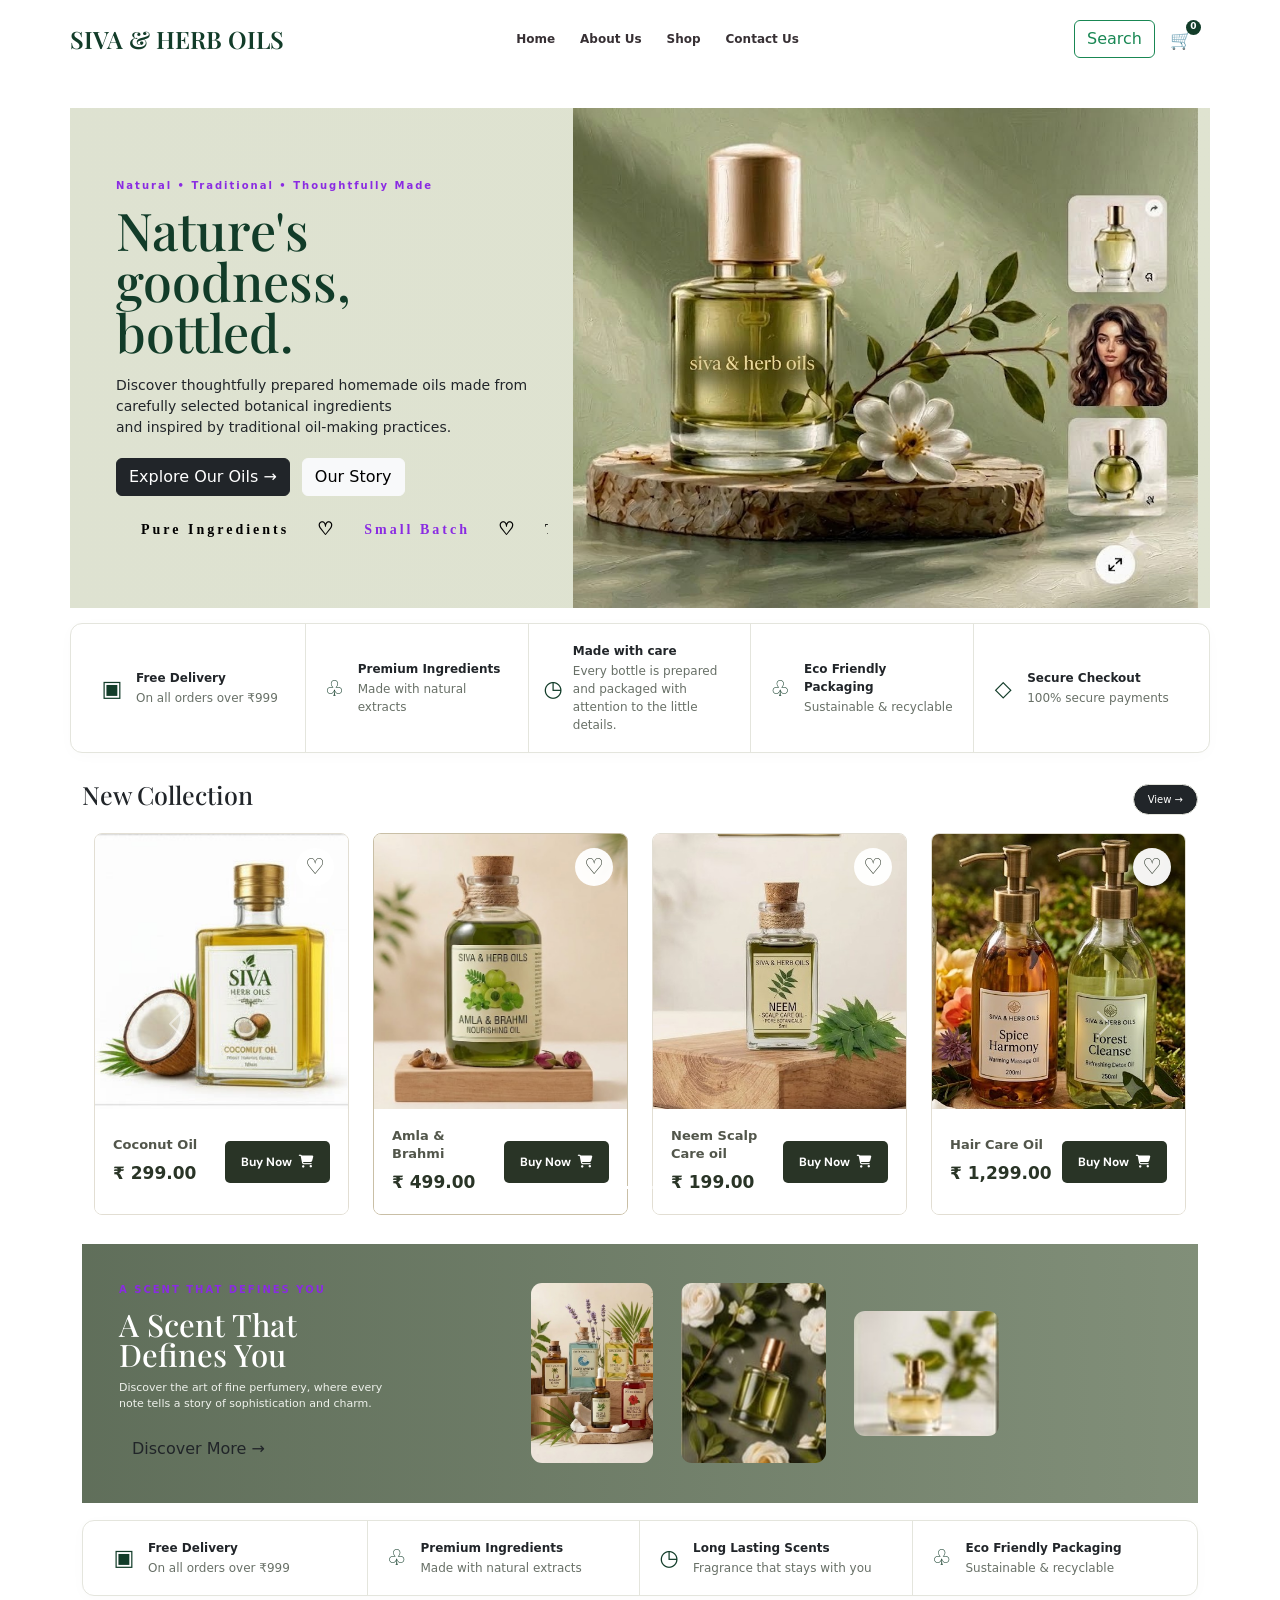
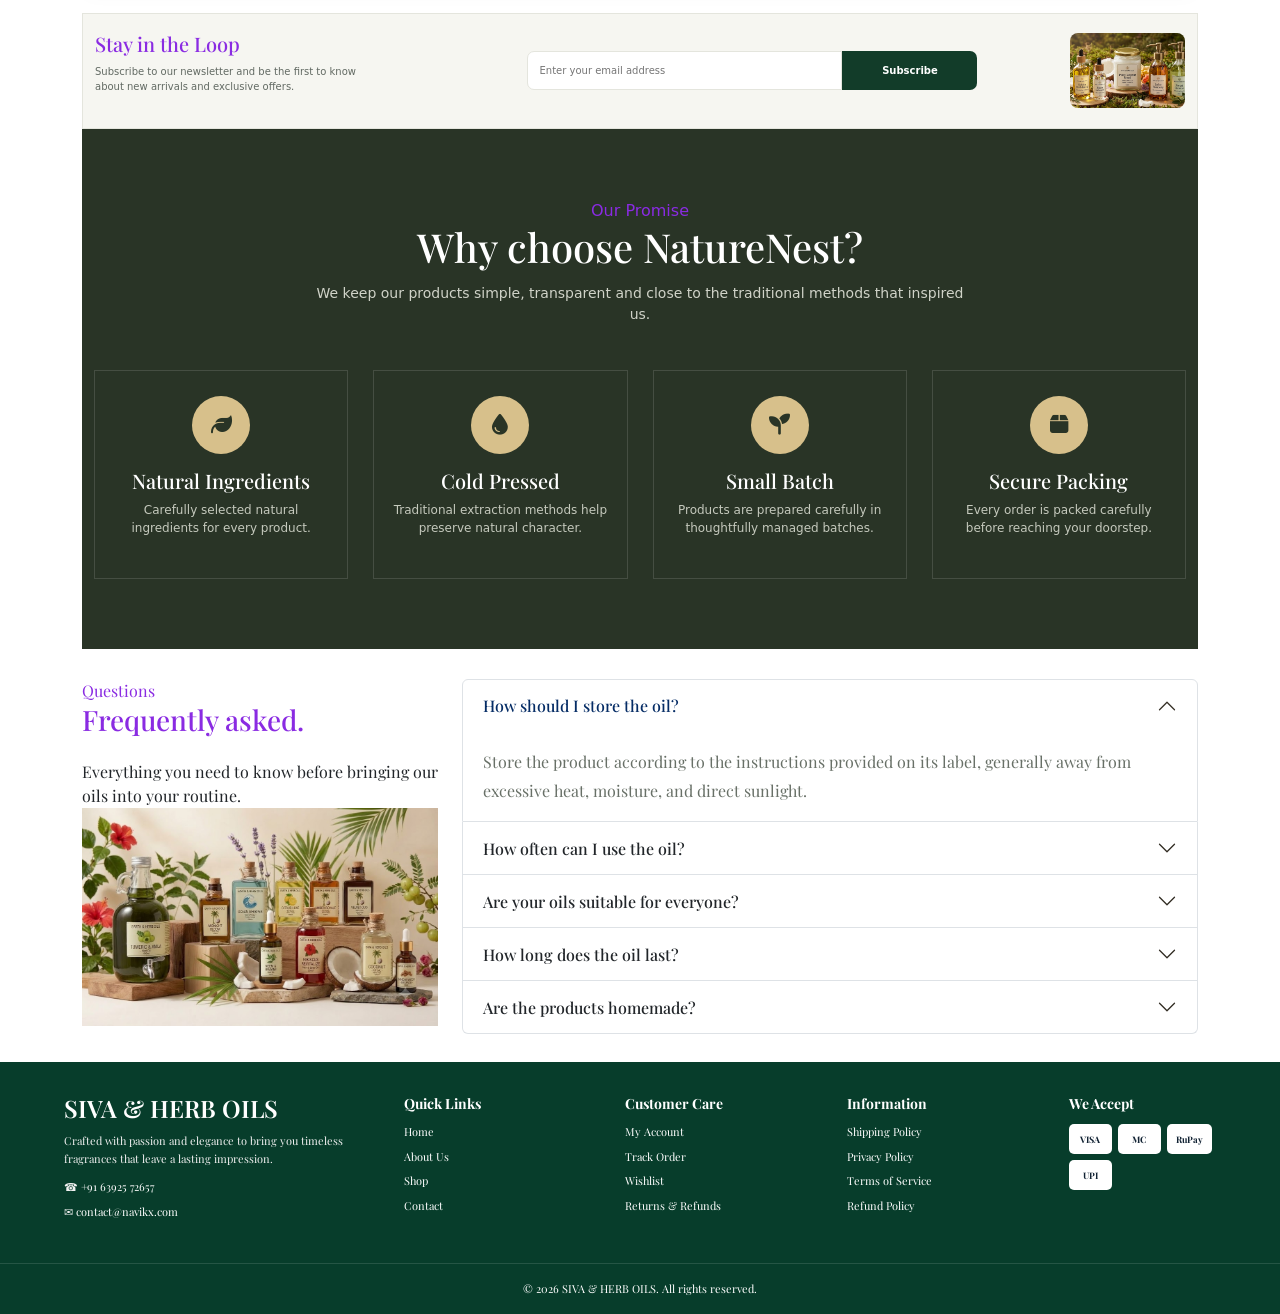
==== index.html @ b46bd9b1 "feat(auth): siva oils and herbs Implement the third-party authentication layer using passport-google" ====
<!doctype html>
<html lang="en">
  
<head>
  <meta charset="UTF-8" />
  <meta name="viewport" content="width=device-width, initial-scale=1.0" />
  <meta name="description" content=" premium fragrance storefront" />
  <title> SIVA & HERB OILS</title>
  <link rel="stylesheet" href="style.css" />
  <!-- Bootstrap CSS -->
  <link href="https://cdn.jsdelivr.net/npm/bootstrap@5.3.3/dist/css/bootstrap.min.css" rel="stylesheet">

  <!-- Bootstrap JS -->
  <script src="https://cdn.jsdelivr.net/npm/bootstrap@5.3.3/dist/js/bootstrap.bundle.min.js"></script>

  <!-- Font Awesome -->
  <link rel="stylesheet" href="https://cdnjs.cloudflare.com/ajax/libs/font-awesome/6.5.2/css/all.min.css">
<!---loading text-->

 <div class="site-loader">

        <!-- Background Leaves -->

        <div class="loading-leaf leaf-1">
            <i class="fa-solid fa-leaf"></i>
        </div>

        <div class="loading-leaf leaf-2">
            <i class="fa-solid fa-leaf"></i>
        </div>

        <div class="loading-leaf leaf-3">
            <i class="fa-solid fa-leaf"></i>
        </div>

        <div class="loading-leaf leaf-4">
            <i class="fa-solid fa-leaf"></i>
        </div>

        <div class="loading-leaf leaf-5">
            <i class="fa-solid fa-leaf"></i>
        </div>

        <div class="loading-leaf leaf-6">
            <i class="fa-solid fa-leaf"></i>
        </div>


        <!-- Loader Content -->

        <div class="loader-content">

            <div class="loader-brand">
                SIVA & HERB OILS
            </div>

            <div class="loader-symbol">

                <div class="loader-ring"></div>

                <div class="loader-leaf">
                    <i class="fa-solid fa-leaf"></i>
                </div>

            </div>

            <p class="loader-subtitle">
                NATURAL • TRADITIONAL • THOUGHTFULLY MADE
            </p>

            <div class="loader-line">
                <span></span>
            </div>

            <p class="loader-text">
                Preparing your experience...
            </p>

        </div>

    </div>


  <!---navbar-->
  <header class="site-header">
    <div class="container nav">

      <!-- Mobile Menu -->
      <button class="icon-btn mobile-menu" id="menuBtn" aria-label="Open menu">
        ☰
      </button>

      <!-- Logo -->
      <a href="#home" class="brand">
        SIVA & HERB OILS
      </a>

      <!-- Navigation -->
      <nav id="navLinks">
        <a class="active" href="index.html">Home</a>
        <a href="seller.html">About Us</a>
        <a href="catalog.html">Shop</a>
        <a href="contact.html">Contact Us</a>
      </nav>

      <!-- Navigation Actions -->
      <div class="nav-actions">

        <button class="icon-btn" aria-label="Search">
           <button class="btn btn-outline-success" type="submit">Search</button>
      
        </button>

        <button class="icon-btn cart" aria-label="Cart">
          🛒
          <span>0</span>
        </button>

      </div>

    </div>
  </header>
  <!--home-->
  <main id="home">
    <section class="hero container">
      <div class="hero-copy">
        <p class="eyebrow" style="color: blueviolet;">Natural • Traditional • Thoughtfully Made</p>
        <h1>Nature's goodness,<br /><em>bottled.</em></h1>
        <p class="hero-text">
          Discover thoughtfully prepared homemade oils made from carefully
          selected botanical ingredients <br class="desktop" />and inspired by traditional
          oil-making practices.

        </p>

        <div class="hero-buttons">
          <a class="btn btn-dark" href="#collections">Explore Our Oils <span>→</span></a>
          <a class="btn btn-light" href="#story">Our Story</a>
        </div>

        <!--morquee-->
        <section class="marquee-section">
          <div class="marquee">
            <div class="marquee-track">
              <span>Pure Ingredients</Inp></span>
              <span class="marquee-dot">♡</span>

              <span style="color: blueviolet">Small Batch</span>
              <span class="marquee-dot">♡</span>

              <span>Traditional Inspiration</Inp> </span>
              <span class="marquee-dot">♡</span>

              <span style="color: blueviolet">Made With Care</span>
              <span class="marquee-dot">♡</span>

              <span>Natural Rituals</span>
              <span class="marquee-dot">♡</span>

            </div>
          </div>
        </section>
      </div>
      </div>

      <div class="hero-art">
        <img src="assets/hero-bottle.jpg" alt="Premium floral perfume bottle" />
        <div class="hero-thumbs">
        </div>

      </div>
    </section>

    <section class="benefits container" aria-label="Store benefits">
      <div>
        <span class="benefit-icon">▣</span>
        <div><b>Free Delivery</b><small>On all orders over ₹999</small></div>
      </div>
      <div>
        <span class="benefit-icon">♧</span>
        <div>
          <b>Premium Ingredients</b><small>Made with natural extracts</small>
        </div>
      </div>
      <div>
        <span class="benefit-icon">◷</span>
        <div>
          <b>Made with care</b><small>Every bottle is prepared and packaged with attention to the little
            details.</small>
        </div>
      </div>
      <div>
        <span class="benefit-icon">♧</span>
        <div>
          <b>Eco Friendly Packaging</b><small>Sustainable &amp; recyclable</small>
        </div>
      </div>
      <div>
        <span class="benefit-icon">◇</span>
        <div><b>Secure Checkout</b><small>100% secure payments</small></div>
      </div>
    </section>
    <!---products-->
    <section class="section container" id="collections">
      <div class="section-head">
        <h2>New Collection</h2>
        <div class="head-actions">
          <a class="btn btn-dark" href="catalog.html">View <span>→</span></a>
        </div>
      </div>
      <!--product cards-->
      <section class="product-section" id="shop">
        <div class="container">
          <div id="productCarousel" class="carousel slide" data-bs-ride="carousel">
            <!-- Carousel Items -->
            <div class="carousel-inner">
              <!-- Slide 1 -->
              <div class="carousel-item active">
                <div class="row g-4">

                  <div class="col-lg-3 col-md-6">
                    <article class="product-card">
                      <button class="heart">♡</button>
                      <img src="assets/product-1.jpg" alt="Coconut Oil">

                      <div class="product-info">
                        <div class="product-details">
                          <span>Coconut Oil</span>
                          <b>₹ 299.00</b>
                        </div>

                        <button type="button" class="buy-btn">
                          Buy Now
                          <i class="fa-solid fa-cart-shopping"></i>
                        </button>
                      </div>
                    </article>
                  </div>

                  <div class="col-lg-3 col-md-6">
                    <article class="product-card featured">
                      <button class="heart">♡</button>
                      <img src="assets/product-2.jpg" alt="Amla and Brahmi">

                       <div class="product-info">
                        <div class="product-details">
                          <span>Amla &amp; Brahmi</span>
                          <b>₹ 499.00</b>
                        </div>

                        <button type="button" class="buy-btn">
                          Buy Now
                          <i class="fa-solid fa-cart-shopping"></i>
                        </button>
                      </div>
                    </article>
                  </div>

                  <div class="col-lg-3 col-md-6">
                    <article class="product-card">
                      <button class="heart">♡</button>
                      <img src="assets/product-4.jpg" alt="Neem Scalp Care Oil">

                      <div class="product-info">
                        <div class="product-details">
                          <span>Neem  Scalp Care oil</span>
                          <b>₹ 199.00</b>
                        </div>

                        <button type="button" class="buy-btn">
                          Buy Now
                          <i class="fa-solid fa-cart-shopping"></i>
                        </button>
                      </div>
                      
                    </article>
                  </div>

                  <div class="col-lg-3 col-md-6">
                    <article class="product-card">
                      <button class="heart">♡</button>
                      <img src="assets/product-6.jpg" alt="Hair Care Oil">
                      <div class="product-info">
                        <div class="product-details">
                          <span>Hair Care Oil</span>
                          <b>₹ 1,299.00</b>
                        </div>

                        <button type="button" class="buy-btn">
                          Buy Now
                          <i class="fa-solid fa-cart-shopping"></i>
                        </button>
                      </div>
                    </article>
                  </div>

                </div>
              </div>

              <!-- Slide 2 -->
              <div class="carousel-item">
                <div class="row g-4">
                  <div class="col-lg-3 col-md-6">
                    <article class="product-card">
                      <button class="heart">♡</button>
                      <img src="assets/watermarked_img_14638677125859379117.jpg" alt="Velvet Hair Oil">
                      
                      <div class="product-info">
                        <div class="product-details">
                          <span>Velvet Hair Oil</span>
                          <b>₹ 1,399.00</b>
                        </div>

                        <button type="button" class="buy-btn">
                          Buy Now
                          <i class="fa-solid fa-cart-shopping"></i>
                        </button>
                      </div>
                    </article>
                  </div>

                  <div class="col-lg-3 col-md-6">
                    <article class="product-card">
                      <button class="heart">♡</button>
                      <img src="assets/Screenshot 2026-09-10 103944.png" alt="Coconut Hair Oil">

                      <div class="product-info">
                        <div class="product-details">
                          <span>Sesame Oil</span>
                          <b>₹ 399.00</b>
                        </div>

                        <button type="button" class="buy-btn">
                          Buy Now
                          <i class="fa-solid fa-cart-shopping"></i>
                        </button>
                      </div>
                    </article>
                  </div>

                  <div class="col-lg-3 col-md-6">
                    <article class="product-card featured">
                      <button class="heart">♡</button>
                      <img src="assets/Screenshot 2026-09-10 104048.png" alt="Amla Brahmi Oil">

                      <div class="product-info">
                        <div class="product-details">
                          <span>BhringRai Oil</span>
                          <b>₹ 599.00</b>
                        </div>

                        <button type="button" class="buy-btn">
                          Buy Now
                          <i class="fa-solid fa-cart-shopping"></i>
                        </button>
                      </div>
                    </article>
                  </div>

                  <div class="col-lg-3 col-md-6">
                    <article class="product-card">
                      <button class="heart">♡</button>
                      <img src="assets/product-8.jpg" alt="Neem Oil">

                      
                      <div class="product-info">
                        <div class="product-details">
                          <span>Tea Tree Oil</span>
                          <b>₹ 699.00</b>
                        </div>

                        <button type="button" class="buy-btn">
                          Buy Now
                          <i class="fa-solid fa-cart-shopping"></i>
                        </button>
                      </div>
                    </article>
                  </div>

                </div>
              </div>

              <!--slide 3-->


            </div>

            <!-- Previous Button -->
            <button class="carousel-control-prev" type="button" data-bs-target="#productCarousel" data-bs-slide="prev">
              <span class="carousel-control-prev-icon"></span>
              <span class="visually-hidden">Previous</span>
            </button>

            <!-- Next Button -->
            <button class="carousel-control-next" type="button" data-bs-target="#productCarousel" data-bs-slide="next">
              <span class="carousel-control-next-icon"></span>
              <span class="visually-hidden">Next</span>
            </button>

            <!-- Indicators -->
            <div class="carousel-indicators">
              <button type="button" data-bs-target="#productCarousel" data-bs-slide-to="0" class="active"></button>

              <button type="button" data-bs-target="#productCarousel" data-bs-slide-to="1"></button>
            </div>

          </div>
        </div>
      </section>

      <!--story-->
      <section class="story container" id="story">
        <div class="story-copy">
          <p class="eyebrow" style="color: blueviolet;">A SCENT THAT DEFINES YOU</p>
          <h2>A Scent That<br />Defines You</h2>
          <p>
            Discover the art of fine perfumery, where every note tells a story
            of sophistication and charm.
          </p>
          <a class="btn btn-white" href="#guide">Discover More <span>→</span></a>
        </div>
        <div class="story-images">
          <img class="portrait" src="assets/watermarked_img_14638677125859379117.jpg"
            alt="Elegant fragrance portrait" />
          <img src="assets/story-bottle.jpg" alt="Perfume surrounded by flowers" />
          <img class="small-story" src="assets/story-small.jpg" alt="Amber perfume" />
        </div>
      </section>

     

      <!--benefits-->
      <section class="benefits container second-benefits">
        <div>
          <span class="benefit-icon">▣</span>
          <div><b>Free Delivery</b><small>On all orders over ₹999</small></div>
        </div>
        <div>
          <span class="benefit-icon">♧</span>
          <div>
            <b>Premium Ingredients</b><small>Made with natural extracts</small>
          </div>
        </div>
        <div>
          <span class="benefit-icon">◷</span>
          <div>
            <b>Long Lasting Scents</b><small>Fragrance that stays with you</small>
          </div>
        </div>
        <div>
          <span class="benefit-icon">♧</span>
          <div>
            <b>Eco Friendly Packaging</b><small>Sustainable &amp; recyclable</small>
          </div>
        </div>
      </section>



      <!--newsletter-->
      <section class="newsletter container">
        <div>
          <h2 style="color: blueviolet;">Stay in the Loop</h2>
          <p>
            Subscribe to our newsletter and be the first to know about new
            arrivals and exclusive offers.
          </p>
        </div>
        <form id="newsletterForm">
          <input type="email" placeholder="Enter your email address" required />
          <button type="submit">Subscribe</button>
        </form>
        <img src="assets/type of oils.jpg" alt="Perfume bottle" />

      </section>


      <!--guide-->
      <section class="quality-section" id="quality">

        <div class="container">

          <div class="quality-heading">

            <div class="small-label" style="color: blueviolet;">
              Our Promise
            </div>

            <h2>
              Why choose NatureNest?
            </h2>

            <p>
              We keep our products simple, transparent and
              close to the traditional methods that inspired us.
            </p>

          </div>


          <div class="quality-grid">


            <div class="quality-card">

              <div class="quality-icon">
                <i class="fa-solid fa-leaf"></i>
              </div>

              <h3>
                Natural Ingredients
              </h3>

              <p>
                Carefully selected natural ingredients
                for every product.
              </p>

            </div>


            <div class="quality-card">

              <div class="quality-icon">
                <i class="fa-solid fa-droplet"></i>
              </div>

              <h3>
                Cold Pressed
              </h3>

              <p>
                Traditional extraction methods help
                preserve natural character.
              </p>

            </div>


            <div class="quality-card">

              <div class="quality-icon">
                <i class="fa-solid fa-seedling"></i>
              </div>

              <h3>
                Small Batch
              </h3>

              <p>
                Products are prepared carefully in
                thoughtfully managed batches.
              </p>

            </div>


            <div class="quality-card">

              <div class="quality-icon">
                <i class="fa-solid fa-box"></i>
              </div>

              <h3>
                Secure Packing
              </h3>

              <p>
                Every order is packed carefully before
                reaching your doorstep.
              </p>

            </div>


          </div>

        </div>

      </section>

  </main>
  <!--faq---->
  <section class="faq" id="faq">

    <div class="container">

      <div class="row">

        <div class="col-lg-4 mb-5 mb-lg-0">

          <div class="section-label" style="color: blueviolet;">
            Questions<h3 class="section-title">
              Frequently
              asked.
            </h3>
          </div>


          <p class="section-description mt-4">
            Everything you need to know before bringing
            our oils into your routine.

            <img src="assets/watermarked_img_14638677125859379117.jpg">
          </p>


        </div>


        <div class="col-lg-8">

          <div class="accordion" id="faqAccordion">


            <div class="accordion-item">

              <h2 class="accordion-header">

                <button class="accordion-button" type="button" data-bs-toggle="collapse" data-bs-target="#faq1">
                  How should I store the oil?
                </button>

              </h2>

              <div id="faq1" class="accordion-collapse collapse show" data-bs-parent="#faqAccordion">

                <div class="accordion-body">

                  Store the product according to the
                  instructions provided on its label,
                  generally away from excessive heat,
                  moisture, and direct sunlight.

                </div>

              </div>

            </div>


            <div class="accordion-item">

              <h2 class="accordion-header">

                <button class="accordion-button collapsed" type="button" data-bs-toggle="collapse"
                  data-bs-target="#faq2">
                  How often can I use the oil?
                </button>

              </h2>

              <div id="faq2" class="accordion-collapse collapse" data-bs-parent="#faqAccordion">

                <div class="accordion-body">

                  Follow the recommended usage
                  instructions provided with the specific
                  product. Individual routines can vary.

                </div>

              </div>

            </div>


            <div class="accordion-item">

              <h2 class="accordion-header">

                <button class="accordion-button collapsed" type="button" data-bs-toggle="collapse"
                  data-bs-target="#faq3">
                  Are your oils suitable for everyone?
                </button>

              </h2>

              <div id="faq3" class="accordion-collapse collapse" data-bs-parent="#faqAccordion">

                <div class="accordion-body">

                  Not necessarily. Always review the
                  ingredient list before use. If you have
                  allergies or sensitive skin, consider a
                  patch test before wider use.

                </div>

              </div>

            </div>


            <div class="accordion-item">

              <h2 class="accordion-header">

                <button class="accordion-button collapsed" type="button" data-bs-toggle="collapse"
                  data-bs-target="#faq4">
                  How long does the oil last?
                </button>

              </h2>

              <div id="faq4" class="accordion-collapse collapse" data-bs-parent="#faqAccordion">

                <div class="accordion-body">

                  Please check the expiry or best-before
                  information printed on the product
                  packaging.

                </div>

              </div>

            </div>


            <div class="accordion-item">

              <h2 class="accordion-header">

                <button class="accordion-button collapsed" type="button" data-bs-toggle="collapse"
                  data-bs-target="#faq5">
                  Are the products homemade?
                </button>

              </h2>

              <div id="faq5" class="accordion-collapse collapse" data-bs-parent="#faqAccordion">

                <div class="accordion-body">

                  Our oils are prepared in small batches
                  using the ingredients and preparation
                  methods described for each product.

                </div>

              </div>

            </div>


          </div>

        </div>

      </div>

    </div>

  </section>

  <!---contact-->
  <footer id="contact">
    <div class="footer-container">

      <!-- Company -->
      <div class="footer-box company">
        <h2>SIVA &amp; HERB OILS</h2>

        <p>
          Crafted with passion and elegance to bring you timeless fragrances
          that leave a lasting impression.
        </p>

        <p>☎ <span>+91 63925 72657</span></p>
        <p>✉ <span>contact@navikx.com</span></p>
      </div>

      <!-- Quick Links -->
      <div class="footer-box">
        <h4>Quick Links</h4>

        <a href="index.html">Home</a>
        <a href="seller.html">About Us</a>
        <a href="catalog.html">Shop</a>
        <a href="contact.html">Contact</a>
      </div>

      <!-- Customer Care -->
      <div class="footer-box">
        <h4>Customer Care</h4>

        <a href="#">My Account</a>
        <a href="#">Track Order</a>
        <a href="#">Wishlist</a>
        <a href="#">Returns &amp; Refunds</a>
      </div>

      <!-- Information -->
      <div class="footer-box">
        <h4>Information</h4>

        <a href="#">Shipping Policy</a>
        <a href="#">Privacy Policy</a>
        <a href="#">Terms of Service</a>
        <a href="#">Refund Policy</a>
      </div>
      <!-- Payments -->
      <div class="footer-box payment-box">
        <h4>We Accept</h4>

        <div class="payments">
          <span>VISA</span>
          <span>MC</span>
          <span>RuPay</span>
          <span>UPI</span>
        </div>
      </div>
    </div>
    <!-- Copyright -->
    <div class="copyright">
      © 2026 SIVA &amp; HERB OILS. All rights reserved.
    </div>
  </footer>

  <script src="script.js"></script>
</body>

</html>
---- style.css ----
@import url("https://fonts.googleapis.com/css2?family=DM+Sans:wght@400;500;600;700&family=Playfair+Display:wght@500;600&display=swap");

:root {
  --green: #123c29;
  --green2: #1d5137;
  --cream: #f7f6f0;
  --soft: #eef0e6;
  --text: #172019;
  --muted: #687067;
  --white: #fff;
  --line: #e4e5dd;
  --shadow: 0 10px 30px rgba(20, 45, 30, 0.08);
  --radius: 18px;
  --max: 1280px;
}

/* =========================================================
   BACKGROUND SHAKING LEAVES
 ========================================================= */

.site-loader {
    overflow: hidden;
}

/* Background leaf common style */
.loading-leaf {
    position: absolute;
    color: green;
    opacity: 0.12;
    font-size: 75px;
    pointer-events: none;
    filter: blur(0.3px);
    z-index: 1;
}

.leaf-1 {
    top: 8%;
    left: 8%;
    font-size: 90px;
    transform: rotate(-25deg);
    animation:
        leafShake1 4s ease-in-out infinite,
        leafFloat1 7s ease-in-out infinite;
}


.leaf-2 {
    top: 18%;
    right: 10%;
    font-size: 65px;
    transform: rotate(35deg);
    animation:
        leafShake2 5s ease-in-out infinite,
        leafFloat2 8s ease-in-out infinite;
}


.leaf-3 {
    bottom: 12%;
    left: 12%;

    font-size: 70px;

    transform: rotate(20deg);

    animation:
        leafShake3 4.5s ease-in-out infinite,
        leafFloat3 7s ease-in-out infinite;
}


.leaf-4 {
    bottom: 10%;
    right: 8%;

    font-size: 100px;

    transform: rotate(-35deg);

    animation:
        leafShake4 5s ease-in-out infinite,
        leafFloat4 8s ease-in-out infinite;
}


.leaf-5 {
    top: 45%;
    left: 3%;

    font-size: 45px;

    opacity: 0.08;

    animation:
        leafShake5 3.5s ease-in-out infinite;
}


.leaf-6 {
    top: 55%;
    right: 4%;

    font-size: 50px;

    opacity: 0.08;

    animation:
        leafShake6 4s ease-in-out infinite;
}


/* Keep loader content above leaves */

.loader-content {
    position: relative;
    z-index: 10;
}


/* =========================================================
   SHAKE ANIMATIONS
   ========================================================= */

@keyframes leafShake1 {

    0%,
    100% {
        transform: rotate(-25deg);
    }

    25% {
        transform: rotate(-15deg);
    }

    50% {
        transform: rotate(-30deg);
    }

    75% {
        transform: rotate(-18deg);
    }

}


@keyframes leafShake2 {

    0%,
    100% {
        transform: rotate(35deg);
    }

    25% {
        transform: rotate(45deg);
    }

    50% {
        transform: rotate(28deg);
    }

    75% {
        transform: rotate(40deg);
    }

}


@keyframes leafShake3 {

    0%,
    100% {
        transform: rotate(20deg);
    }

    30% {
        transform: rotate(30deg);
    }

    60% {
        transform: rotate(12deg);
    }

    80% {
        transform: rotate(25deg);
    }

}


@keyframes leafShake4 {

    0%,
    100% {
        transform: rotate(-35deg);
    }

    25% {
        transform: rotate(-25deg);
    }

    50% {
        transform: rotate(-45deg);
    }

    75% {
        transform: rotate(-28deg);
    }

}


@keyframes leafShake5 {

    0%,
    100% {
        transform: rotate(0deg) translateX(0);
    }

    25% {
        transform: rotate(12deg) translateX(8px);
    }

    50% {
        transform: rotate(-10deg) translateX(-6px);
    }

    75% {
        transform: rotate(8deg) translateX(5px);
    }

}


@keyframes leafShake6 {

    0%,
    100% {
        transform: rotate(0deg) translateX(0);
    }

    25% {
        transform: rotate(-12deg) translateX(-8px);
    }

    50% {
        transform: rotate(10deg) translateX(7px);
    }

    75% {
        transform: rotate(-7deg) translateX(-5px);
    }

}


/* =========================================================
   FLOATING MOVEMENT
   ========================================================= */

@keyframes leafFloat1 {

    0%,
    100% {
        margin-top: 0;
    }

    50% {
        margin-top: 20px;
    }

}


@keyframes leafFloat2 {

    0%,
    100% {
        margin-top: 0;
    }

    50% {
        margin-top: -25px;
    }

}


@keyframes leafFloat3 {

    0%,
    100% {
        margin-left: 0;
    }

    50% {
        margin-left: 18px;
    }

}


@keyframes leafFloat4 {

    0%,
    100% {
        margin-right: 0;
    }

    50% {
        margin-right: 20px;
    }

}

/* =========================================================
   UNIQUE WEBSITE LOADING SCREEN
   ========================================================= */

.site-loader {
    position: fixed;
    inset: 0;
    width: 100%;
    height: 100vh;
     background:
        radial-gradient(
            circle at center,
            #ffffff 0%,
            #faf7fb 45%,
            #f3eaf6 100%
        );

    display: flex;
    align-items: center;
    justify-content: center;

    z-index: 999999;

    animation: loaderHide 1s ease forwards;
    animation-delay: 3.5s;
}


/* Loader content */

.loader-content {
    width: 90%;
    max-width: 520px;
    text-align: center;

    animation: loaderContent 1.2s ease;
}


/* Brand */

.loader-brand {
    font-family: "Playfair Display", serif;
    font-size: 34px;
    font-weight: 700;
    letter-spacing: 3px;
    color: #222;
    margin-bottom: 35px;
}

.loader-brand span {
    color: green;
    font-style: italic;
}


/* Circular loader */

.loader-symbol {
    width: 105px;
    height: 105px;
    margin: 0 auto 28px;
    position: relative;
    display: flex;
    align-items: center;
    justify-content: center;
}


/* Outer ring */

.loader-ring {
    position: absolute;
    width: 100%;
    height: 100%;
    border-radius: 50%;
    border: 2px solid #e7dcec;
    border-top: 3px solid green;
    animation: loaderRotate 1.2s linear infinite;
}


/* Inner ring */

.loader-symbol::before {
    content: "";
    position: absolute;
    width: 72px;
    height: 72px;
    border-radius: 50%;
    border: 1px solid #eadff0;
    animation: innerPulse 1.5s ease-in-out infinite;
}


/* Leaf */

.loader-leaf {
    position: relative;
    width: 55px;
    height: 55px;
    border-radius: 50%;
    display: flex;
    align-items: center;
    justify-content: center;
    background: rgba(255,255,255,0.8);
    box-shadow:
        0 10px 35px rgba(100, 50, 130, 0.12);

    color: green;

    font-size: 25px;

    animation: leafFloat 1.8s ease-in-out infinite;
}


/* Subtitle */

.loader-subtitle {
    font-size: 11px;
    font-weight: 600;

    letter-spacing: 3px;

    color: #777;

    margin: 0 0 25px;
}


/* Loading line */

.loader-line {
    width: 230px;
    height: 3px;

    background: #e8ddea;

    margin: 0 auto;

    overflow: hidden;

    border-radius: 20px;
}


/* Moving line */

.loader-line span {
    display: block;
    width: 60px;
    height: 100%;
    background: green;
    border-radius: 20px;
    animation: loadingLine 1.4s ease-in-out infinite;
}


/* Loading text */

.loader-text {
    margin-top: 18px;

    font-size: 12px;

    color: #999;

    letter-spacing: 1px;

    animation: textBlink 1.4s ease-in-out infinite;
}


/* =========================================================
   ANIMATIONS
   ========================================================= */

@keyframes loaderRotate {

    0% {
        transform: rotate(0deg);
    }

    100% {
        transform: rotate(360deg);
    }

}


@keyframes innerPulse {

    0%,
    100% {
        transform: scale(0.9);
        opacity: 0.5;
    }

    50% {
        transform: scale(1.08);
        opacity: 1;
    }

}


@keyframes leafFloat {

    0%,
    100% {
        transform: translateY(0) rotate(-4deg);
    }

    50% {
        transform: translateY(-6px) rotate(4deg);
    }

}


@keyframes loadingLine {

    0% {
        transform: translateX(-70px);
    }

    50% {
        transform: translateX(120px);
    }

    100% {
        transform: translateX(250px);
    }

}


@keyframes textBlink {

    0%,
    100% {
        opacity: 0.4;
    }

    50% {
        opacity: 1;
    }

}


/* Loader entrance */

@keyframes loaderContent {

    0% {
        opacity: 0;
        transform: translateY(25px) scale(0.96);
    }

    100% {
        opacity: 1;
        transform: translateY(0) scale(1);
    }

}


/* Loader disappears */

@keyframes loaderHide {

    0% {
        opacity: 1;
        visibility: visible;
    }

    70% {
        opacity: 1;
    }

    100% {
        opacity: 0;
        visibility: hidden;
        pointer-events: none;
    }

}


/* =========================================================
   MOBILE
   ========================================================= */

@media (max-width: 600px) {

    .loader-brand {
        font-size: 25px;
        letter-spacing: 2px;
    }

    .loader-symbol {
        width: 90px;
        height: 90px;
    }

    .loader-symbol::before {
        width: 62px;
        height: 62px;
    }

    .loader-leaf {
        width: 48px;
        height: 48px;
        font-size: 21px;
    }

    .loader-subtitle {
        font-size: 9px;
        letter-spacing: 2px;
    }

    .loader-line {
        width: 190px;
    }

}
* {
  box-sizing: border-box;
  margin: 0;
  padding: 0;
}

html {
  scroll-behavior: smooth;
}

body {
  font-family: "DM Sans", Arial, sans-serif;
  background: #fff;
  color: var(--text);
  line-height: 1.5;
}

img {
  display: block;
  max-width: 100%;
}

a {
  text-decoration: none;
  color: inherit;
}

button,
input {
  font: inherit;
}

button {
  cursor: pointer;
  border: 0;
  background: none;
}

.container {
  width: min(var(--max), calc(100% - 44px));
  margin: auto;
}

.announcement {
  height: 25px;
  background: var(--green);
  color: #fff;
  text-align: center;
  font-size: 11px;
  display: flex;
  align-items: center;
  justify-content: center;
  gap: 8px;
}

/* ==============================
   PERFECT NAVBAR
================================ */

.site-header {
  width: 100%;
  height: 78px;
  background: #fff;
  border-bottom: none !important;
  position: sticky;
  top: 0;
  z-index: 9999;
}

.site-header .nav {
  width: min(var(--max), calc(100% - 44px));
  height: 100%;
  margin: auto;

  display: flex;
  align-items: center;
  gap: 30px;
}

/* Logo */

.site-header .brand {
  flex-shrink: 0;
  font-family: "Playfair Display", serif;
  font-size: 24px;
  font-weight: 600;
  color: var(--green);
  white-space: nowrap;
  text-decoration: none;
}

/* Navigation */

.site-header nav {
  display: flex;
  align-items: center;
  justify-content: center;
  gap: 25px;

  margin-left: auto;
  flex: 1;
}

.site-header nav a {
  position: relative;

  padding: 10px 0;

  font-size: 12px;
  font-weight: 600;
  color: #373034;

  white-space: nowrap;
  text-decoration: none;

  transition: color 0.3s ease;
}

/* Hover */

.site-header nav a:hover {
  color: #e031bd;
  text-decoration: underline;
  text-underline-offset: 6px;
}


/* Remove Active Underline */

.site-header nav a.active::after {
  display: none !important;
  content: none !important;
}

/* Navigation Actions */

.site-header .nav-actions {
  display: flex;
  align-items: center;
  gap: 8px;

  margin-left: 0;
  flex-shrink: 0;
}

/* Icon Buttons */

.site-header .icon-btn {
  width: 35px;
  height: 35px;

  display: grid;
  place-items: center;

  border: 0;
  border-radius: 50%;

  background: transparent;

  color: var(--green);
  font-size: 18px;

  cursor: pointer;

  transition: all 0.3s ease;
}

.site-header .icon-btn:hover {
  background: var(--soft);
  transform: translateY(-1px);
}

/* Cart */

.site-header .cart {
  position: relative;
}

.site-header .cart span {
  position: absolute;

  top: -2px;
  right: -3px;

  width: 15px;
  height: 15px;

  display: grid;
  place-items: center;

  border-radius: 50%;

  background: var(--green);
  color: #fff;

  font-size: 9px;
  font-weight: 600;
}

/* Mobile Button */

.site-header .mobile-menu {
  display: none;
}


/* ==============================
   MOBILE
================================ */

@media (max-width: 760px) {

  .site-header {
    height: 58px;
  }

  .site-header .nav {
    width: min(100% - 24px, 520px);
    gap: 10px;
  }

  /* Menu Button */

  .site-header .mobile-menu {
    display: grid;

    width: 35px;
    height: 35px;

    flex-shrink: 0;

    font-size: 20px;
  }

  /* Logo */

  .site-header .brand {
    font-size: 18px;
    margin: auto;
  }

  /* Hide Search On Mobile */

  .site-header .nav-actions .icon-btn:first-child {
    display: none;
  }

  .site-header .nav-actions {
    margin-left: auto;
    gap: 3px;
  }

  /* Mobile Navigation */

  .site-header nav {
    position: absolute;

    top: 58px;
    left: 0;
    right: 0;

    width: 100%;

    display: none;

    flex-direction: column;
    align-items: stretch;

    gap: 0;

    margin: 0;

    background: #fff;

    box-shadow: 0 10px 25px rgba(20, 45, 30, 0.08);

    z-index: 9999;
  }

  /* Open Menu */

  .site-header nav.open {
    display: flex;
  }

  /* Mobile Links */

  .site-header nav a {
    width: 100%;

    padding: 14px 24px;

    font-size: 12px;

    border: none !important;

    text-align: left;
  }

  /* No Active Line */

  .site-header nav a.active::after {
    display: none !important;
  }

}

.nav-links a:hover {
  text-decoration: underline;
  text-underline-offset: 6px;
}

.hero {
  margin-top: 30px;
  height: 500px;
  background: #dfe3d0;
  border-radius: 0;
  overflow: hidden;
  display: grid;
  grid-template-columns: 44% 56%;
  position: relative;
}

.hero:after {
  content: "";
  position: absolute;
  inset: 0;
  background: linear-gradient(90deg,
      rgba(222, 226, 209, 0.96) 0%,
      rgba(222, 226, 209, 0.58) 43%,
      rgba(222, 226, 209, 0.05) 74%);
  pointer-events: none;
}

.hero-copy {
  position: relative;
  z-index: 2;
  padding: 70px 25px 30px 34px;
}

.eyebrow {
  font-size: 10px;
  letter-spacing: 2px;
  font-weight: 700;
  margin-bottom: 12px;
}

.hero h1,
.story h2,
.guide h2 {
  font-family: "Playfair Display", serif;
  font-weight: 500;
  line-height: 0.98;
}

.hero h1 {
  font-size: 52px;
  color: var(--green);
  margin-bottom: 17px;
}

.hero h1 em {
  font-style: normal;
}

.hero-text {
  font-size: 14px;
  margin-bottom: 20px;
}

.hero-buttons {
  display: flex;
  gap: 12px;
}

.btn {
  display: inline-flex;
  align-items: center;
  gap: 12px;
  border-radius: 9px;
  padding: 12px 18px;
  font-size: 12px;
  font-weight: 700;
}

.btn-dark {
  background: var(--green);
  color: #fff;
}

.btn-dark:hover {
  background: #0b2d1d;
}

.btn-light {
  border: 1px solid #8d948b;
  background: rgba(255, 255, 255, 0.18);
}

.btn-white {
  background: #fff;
  color: var(--green);
}

.round-cart {
  float: right;
  width: 25px;
  height: 25px;
  border-radius: 50%;
  background: var(--green);
  color: #fff;
  font-size: 14px;
}

.hero-art {
  position: relative;
  z-index: 1;
  overflow: hidden;
}

.hero-art>img {
  width: 100%;
  height: 100%;
  object-fit: center;
  object-position: center;
}


.pill {
  position: absolute;
  background: #fff;
  border-radius: 20px;
  padding: 5px 10px;
  font-size: 14px;
  font-weight: 700;
  box-shadow: 0 4px 15px #0001;
}

.pill-one {
  top: 93px;
  left: 48%;
}

.pill-two {
  top: 228px;
  left: 26%;
}

.hero-thumbs {
  position: absolute;
  right: 28px;
  top: 70px;
  width: 73px;
  display: grid;
  gap: 10px;
}

.hero-thumbs img {
  width: 73px;
  height: 73px;
  object-fit: cover;
  border-radius: 12px;
  border: 2px solid #fff;
}

.expand {
  position: absolute;
  right: 31px;
  bottom: 22px;
  background: #fff;
  width: 32px;
  height: 32px;
  border-radius: 50%;
  font-size: 17px;
}

/*-----morquee---*/
.marquee-section {
  width: 100%;
  overflow: hidden;
  margin-top: 20px;
  font-family: Georgia, 'Times New Roman', Times, serif;


}

.marquee {
  width: 100%;
  overflow: hidden;
}

.marquee-track {
  display: flex;
  align-items: center;
  width: max-content;
  animation: marqueeMove 28s linear infinite;
}

.marquee-track span {
  flex-shrink: 0;
  color: #010000;
  font-size: 14px;
  font-weight: 600;
  letter-spacing: 3px;
  white-space: nowrap;
  margin: 0 25px;
}

.marquee-track .marquee-dot {
  font-size: 18px;
  margin: 0 3px;

}

@keyframes marqueeMove {
  0% {
    transform: translateX(0);
  }

  100% {
    transform: translateX(-50%);
  }
}

.marquee:hover .marquee-track {
  animation-play-state: paused;
}

.benefits {
  display: grid;
  grid-template-columns: repeat(5, 1fr);
  border: 1px solid var(--line);
  border-radius: 12px;
  margin-top: 15px;
  background: #fff;
  box-shadow: 0 3px 16px #00000005;
}

.benefits>div {
  display: flex;
  align-items: center;
  gap: 10px;
  padding: 18px 15px;
  border-right: 1px solid var(--line);
}

.benefits>div:last-child {
  border: 0;
}

.benefit-icon {
  font-size: 22px;
  color: var(--green);
  width: 28px;
  text-align: center;
}

.benefits b {
  display: block;
  font-size: 12px;
}

.benefits small {
  display: block;
  font-size: 12px;
  color: var(--muted);
  margin-top: 2px;
}


.section {
  padding-top: 27px;
}

.section-head {
  display: flex;
  justify-content: space-between;
  align-items: center;
  margin-bottom: 15px;
}

.section h2,
.newsletter h2 {
  font-family: "Playfair Display", serif;
  font-size: 25px;
  font-weight: 500;
}

.head-actions {
  display: flex;
  align-items: center;
  gap: 8px;
}

.head-actions a {
  font-size: 10px;
  border: 1px solid var(--line);
  border-radius: 18px;
  padding: 7px 14px;
}

.head-actions button {
  width: 28px;
  height: 28px;
  border: 1px solid var(--line);
  border-radius: 50%;
}
/* =========================
   PRODUCT CARD
========================= */

.product-card {
  position: relative;
  height: 100%;
  overflow: hidden;
  background: #fff;
  border: 1px solid #e2ded3;
  border-radius: 8px;
  transition: all 0.35s ease;
}

.product-card:hover {
  transform: translateY(-7px);
  box-shadow: 0 15px 35px rgba(41, 52, 38, 0.12);
}

.product-card img {
  width: 100%;
  height: 275px;
  display: block;
  object-fit: cover;
}

/* Heart */

.heart {
  position: absolute;
  top: 14px;
  right: 14px;
  z-index: 5;

  width: 38px;
  height: 38px;

  border: none;
  border-radius: 50%;

  background: rgba(255, 255, 255, 0.95);
  color: #293426;

  font-size: 22px;
  line-height: 38px;

  cursor: pointer;

  display: flex;
  align-items: center;
  justify-content: center;

  transition: all 0.3s ease;
}

.heart:hover {
  background: #293426;
  color: #fff;
}

/* =========================
   PRODUCT INFORMATION
========================= */

.product-info {
  min-height: 105px;
  padding: 18px;

  display: flex;
  align-items: center;
  justify-content: space-between;

  gap: 15px;
  background: #fff;
}

.product-details {
  display: flex;
  flex-direction: column;
  gap: 7px;
  min-width: 0;
}

.product-details span {
  color: #52564b;

  font-size: 13px;
  font-weight: 600;

  line-height: 1.4;
}

.product-details b {
  color: #293426;

  font-size: 17px;
  font-weight: 700;

  white-space: nowrap;
}

/* =========================
   BUY NOW BUTTON
========================= */

.buy-btn {
  flex-shrink: 0;

  min-width: 105px;
  height: 42px;

  padding: 0 14px;

  border: none;
  border-radius: 5px;

  background: #293426;
  color: #fff;

  display: inline-flex;
  align-items: center;
  justify-content: center;

  gap: 7px;

  font-family: "DM Sans", sans-serif;
  font-size: 12px;
  font-weight: 700;

  cursor: pointer;

  text-decoration: none;

  transition: all 0.3s ease;
}

.buy-btn i {
  font-size: 13px;
}

.buy-btn:hover {
  background: #0b2d1d;
  color: #fff;

  transform: translateY(-2px);
}

/* =========================
   FEATURED CARD
========================= */

.product-card.featured {
  border: 1px solid #c9bfa6;
}

/* =========================
   MOBILE
========================= */

@media (max-width: 575px) {

  .product-card img {
    height: 260px;
  }

  .product-info {
    padding: 15px;
    min-height: 95px;
  }

  .product-details span {
    font-size: 12px;
  }

  .product-details b {
    font-size: 16px;
  }

  .buy-btn {
    min-width: 95px;
    height: 40px;
    padding: 0 11px;
    font-size: 11px;
  }
}
/*----choose container--*/

.choose .container{
  margin-top: 29px;
}
.choose-copy{
  margin-top: 29px;
   font-family: "Playfair Display", serif;
  font-size: 14px;

}
.choose.eyebrow{
 font-family: Georgia, 'Times New Roman', Times, serif;
 color: #010000
  
}

/*---story---*/

.story {
  margin-top: 29px;
  border-radius: 0px;
  overflow: hidden;
  background: #77836c;
  color: #fff;
  min-height: 220px;
  display: grid;
  grid-template-columns: 38% 62%;
  position: relative;
}

.story:before {
  content: "";
  position: absolute;
  inset: 0;
  background: linear-gradient(90deg, #5e6d59, #82907a);
  opacity: 0.92;
}

.story-copy {
  position: relative;
  z-index: 2;
  padding: 38px 20px 35px 25px;
}

.story h2 {
  font-size: 31px;
  margin-bottom: 10px;
}

.story-copy>p:not(.eyebrow) {
  font-size: 11px;
  max-width: 270px;
  margin-bottom: 17px;
  color: #eef1eb;
}

.story-images {
  position: relative;
  display: flex;
  align-items: center;
  gap: 28px;
  padding: 15px 22px;
}

.story-images img {
  height: 180px;
  border-radius: 11px;
  object-fit: cover;
}

.story-images .portrait {
  width: 122px;
}

.story-images img:nth-child(2) {
  width: 145px;
}

.story-images .small-story {
  width: 145px;
  height: 125px;
}

.second-benefits {
  margin-top: 17px;
  grid-template-columns: repeat(4, 1fr);
}
/*-----news settler---*/

.newsletter {
  margin-top: 17px;
  background: #f6f6f1;
  border: 1px solid var(--line);
  border-radius: 0px;
  display: grid;
  grid-template-columns: 1.1fr 1.2fr 0.5fr;
  align-items: center;
  gap: 20px;
  padding: 18px 20px;
  overflow: hidden;
}

.newsletter h2 {
  font-size: 20px;
}

.newsletter p {
  font-size: 10px;
  color: #626a63;
  max-width: 280px;
}

.newsletter form {
  display: flex;
}

.newsletter input {
  width: 70%;
  border: 1px solid var(--line);
  background: #fff;
  border-radius: 7px 0 0 7px;
  padding: 11px;
  font-size: 10px;
  outline: none;
}

.newsletter button {
  width: 30%;
  background: var(--green);
  color: #fff;
  border-radius: 0 7px 7px 0;
  font-size: 10px;
  font-weight: 700;
}

.newsletter img {
  width: 115px;
  height: 75px;
  object-fit: cover;
  justify-self: end;
  border-radius: 8px;
}
/*----guide---*/
/* =========================
       QUALITY SECTION
    ========================= */

    .quality-section {
      background: #293426;
      color: white;
      padding: 70px 0;
    }

    .quality-heading {
      text-align: center;
      max-width: 650px;
      margin: auto;
    }

    .quality-heading h2 {
      font-family: "Playfair Display", serif;
      font-size: 40px;
      margin-bottom: 12px;
    }

    .quality-heading p {
      color: #d0d3c8;
      font-size: 14px;
    }

    .quality-grid {
      display: grid;
      grid-template-columns: repeat(4, 1fr);
      gap: 25px;
      margin-top: 45px;
    }

    .quality-card {
      text-align: center;
      padding: 25px 15px;
      border: 1px solid rgba(255, 255, 255, .13);
    }

    .quality-icon {
      width: 58px;
      height: 58px;
      margin: auto auto 15px;
      border-radius: 50%;
      background: #d7c08b;
      color: #293426;
      display: grid;
      place-items: center;
      font-size: 21px;
    }

    .quality-card h3 {
      font-family: "Playfair Display", serif;
      font-size: 20px;
      margin-bottom: 8px;
    }

    .quality-card p {
      color: #c5c9bd;
      font-size: 12px;
    }

    /* =========================
       RESPONSIVE
    ========================= */

    @media (max-width: 1000px) {

      .product-grid {
        grid-template-columns: repeat(3, 1fr);
      }

      .quality-grid {
        grid-template-columns: repeat(2, 1fr);
      }

      .footer-grid {
        grid-template-columns: 1fr 1fr;
      }

    }


    @media (max-width: 760px) {

      .navbar {
        min-height: 70px;
      }

      .nav-links {
        display: none;
      }

      .catalogue-hero {
        padding: 65px 0;
      }

      .catalogue-intro h2,
      .section-heading h2,
      .quality-heading h2 {
        font-size: 33px;
      }

      .offer-banner {
        flex-direction: column;
        align-items: flex-start;
      }

      .product-grid {
        grid-template-columns: repeat(2, 1fr);
        gap: 14px;
      }

      .product-image {
        height: 220px;
      }

      .product-info {
        padding: 14px;
      }

      .product-name {
        font-size: 18px;
      }

      .info-grid {
        grid-template-columns: 1fr;
        gap: 35px;
      }

      .info-image {
        height: 350px;
      }

    }


    @media (max-width: 480px) {

      .container {
        width: 90%;
      }

      .logo {
        font-size: 24px;
      }

      .nav-icon {
        width: 37px;
        height: 37px;
      }

      .catalogue-hero h1 {
        font-size: 43px;
      }

      .product-grid {
        grid-template-columns: 1fr;
      }

      .product-image {
        height: 300px;
      }

      .quality-grid {
        grid-template-columns: 1fr;
      }

      .footer-grid {
        grid-template-columns: 1fr;
      }

      .info-content h2 {
        font-size: 35px;
      }

    }
/*-----FAQ---*/
.faq {
  width: auto;
  margin: 30px 0 0 0;
  font-family: "Playfair Display", serif;
}

.accordion-item {
  background: transparent;
  border: none;
  border-bottom: 1px solid var(--line);
}
 
.accordion-button {
  background: transparent !important;
  box-shadow: none !important;
  color: var(--olive-dark);
  font-family: "Playfair Display", serif;
  font-size: 21px;
  padding: 23px 0;
}

.accordion-button::after {
  filter: sepia(1);
}

.accordion-body {
  color: var(--muted);
  line-height: 1.8;
  padding: 0 30px 25px 0;
}

/* ================================
   FOOTER
================================ */

#contact {
  width: 100%;
  background: #073d2b;
  color: #fff;
  margin: 20px 0px 0 0;
  font-family: "Playfair Display", serif;
  padding: auto;
}

/* Footer container */
.footer-container {
  width: 90%;
  max-width: 1400px;
  margin: auto;
  padding: 32px 0 34px;

  display: grid;
  grid-template-columns: 2fr 1.2fr 1.2fr 1.2fr 1fr;
  gap: 45px;
}

/* Footer boxes */
.footer-box {
  min-width: 0;
}

/* Company title */
.footer-box.company h2 {
  font-family: "Playfair Display", serif;
  font-size: 24px;
  font-weight: 600;
  margin: 0 0 10px;
  color: #fff;
}

/* Headings */
.footer-box h4 {
  font-size: 14px;
  font-weight: 700;
  margin: 2px 0 12px;
  color: #fff;
}

/* Paragraph */
.footer-box p {
  font-size: 11px;
  line-height: 1.6;
  margin: 0 0 8px;
  color: #f1f1f1;
  max-width: 320px;
}

.footer-box.company p:first-of-type {
  margin-bottom: 10px;
}

/* Contact text */
.footer-box p span {
  color: #fff;
}

/* =================================
   FOOTER LINKS
   NO UNDERLINE
================================= */

.footer-box a {
  display: block;

  color: #fff;

  /* Remove underline */
  text-decoration: none !important;

  font-size: 11px;
  line-height: 1.5;

  margin-bottom: 8px;

  width: fit-content;

  transition: color 0.3s ease,
    transform 0.3s ease;
}

/* Hover */
.footer-box a:hover {
  color: #e031bd;
  text-decoration: underline;
  text-underline-offset: 6px;

}

/* Remove browser focus underline */
.footer-box a:focus,
.footer-box a:active,
.footer-box a:visited {
  text-decoration: underline;
}

/* =================================
   PAYMENT BUTTONS
================================= */

.payments {
  display: flex;
  align-items: center;
  flex-wrap: wrap;
  gap: 6px;
  margin-top: 10px;
}

.payments span {
  min-width: 43px;
  height: 30px;

  padding: 0 9px;

  display: flex;
  align-items: center;
  justify-content: center;

  background: #fff;
  color: #123;

  border-radius: 5px;

  font-size: 9px;
  font-weight: 700;

  box-sizing: border-box;
}

/* =================================
   COPYRIGHT
================================= */

.copyright {
  width: 100%;

  border-top: 1px solid rgba(255, 255, 255, 0.12);

  padding: 17px 15px;

  text-align: center;

  color: #fff;

  font-size: 11px;

  box-sizing: border-box;
}

/* =================================
   TABLET
================================= */

@media (max-width: 1000px) {

  .footer-container {
    grid-template-columns: repeat(3, 1fr);
    gap: 35px;
    padding: 40px 0;
  }

  .company {
    grid-column: span 3;
  }

  .footer-box.company p {
    max-width: 500px;
  }
}


/* =================================
   MOBILE
================================= */

@media (max-width: 650px) {

  .footer-container {
    width: 88%;

    grid-template-columns: 1fr 1fr;

    gap: 30px 25px;

    padding: 35px 0;
  }

  .company {
    grid-column: span 2;
  }

  .footer-box.company h2 {
    font-size: 22px;
  }

  .footer-box h4 {
    font-size: 14px;
  }

  .footer-box a {
    font-size: 11px;
  }

  .payment-box {
    grid-column: span 2;
  }

  .copyright {
    font-size: 10px;
    padding: 15px 10px;
  }
}


/* =================================
   SMALL MOBILE
================================= */

@media (max-width: 420px) {

  .footer-container {
    grid-template-columns: 1fr;
    gap: 25px;
  }

  .company,
  .payment-box {
    grid-column: span 1;
  }

  .footer-box.company h2 {
    font-size: 21px;
  }

  .payments {
    margin-top: 8px;
  }
}

@media (max-width: 1050px) {
  nav {
    gap: 15px;
  }

  .nav {
    gap: 20px;
  }

  .hero {
    grid-template-columns: 48% 52%;
  }

  .hero h1 {
    font-size: 44px;
  }

  .hero-copy {
    padding-top: 60px;
  }

  .products {
    grid-template-columns: repeat(3, 1fr);
  }

  .product-card:nth-child(n + 4) {
    display: none;
  }
}

@media (max-width: 760px) {
  .container {
    width: min(100% - 24px, 520px);
  }

  .announcement {
    font-size: 9px;
  }

  .site-header {
    height: 58px;
  }

  .nav {
    gap: 12px;
  }

  .brand {
    font-size: 18px;
  }

  .mobile-menu {
    display: grid;
  }

  .nav-actions {
    margin-left: auto;
  }

  .nav-actions .icon-btn:first-child {
    display: none;
  }

  nav {
    position: absolute;
    top: 58px;
    left: 0;
    right: 0;
    background: #fff;
    display: none;
    flex-direction: column;
    align-items: stretch;
    gap: 0;
    border-bottom: 1px solid var(--line);
    box-shadow: var(--shadow);
  }

  nav.open {
    display: flex;
  }

  nav a {
    padding: 14px 20px;
    border-bottom: 1px solid #eee;
  }

  nav a.active:after {
    display: none;
  }

  .hero {
    margin-top: 10px;
    height: auto;
    min-height: 570px;
    display: block;
  }

  .hero:after {
    background: linear-gradient(180deg,
        rgba(222, 226, 209, 0.95) 0%,
        rgba(222, 226, 209, 0.15) 42%,
        rgba(222, 226, 209, 0.05) 100%);
  }

  .hero-copy {
    padding: 35px 20px 0;
  }

  .hero h1 {
    font-size: 39px;
  }

  .hero-text {
    font-size: 12px;
  }

  .desktop {
    display: none;
  }

  .hero-art {
    height: 355px;
    margin-top: -5px;
  }

  .hero-art>img {
    object-position: center;
  }

  .hero-thumbs {
    display: none;
  }

  .pill-one {
    top: 70px;
    left: 60%;
  }

  .pill-two {
    top: 190px;
    left: 18%;
  }

  .featured-note {
    margin-top: 13px;
    width: 160px;
  }

  .benefits {
    grid-template-columns: repeat(2, 1fr);
  }

  .benefits>div {
    padding: 13px 10px;
    border-bottom: 1px solid var(--line);
  }

  .benefits>div:nth-child(even) {
    border-right: 0;
  }

  .benefits>div:last-child {
    grid-column: 1/-1;
  }

  .products {
    grid-template-columns: repeat(2, 1fr);
    gap: 9px;
  }

  .product-card:nth-child(n + 4) {
    display: block;
  }

  .product-card>img {
    height: 160px;
  }

  .story {
    grid-template-columns: 1fr;
    min-height: 520px;
  }

  .story-copy {
    padding: 28px 20px;
  }

  .story h2 {
    font-size: 29px;
  }

  .story-images {
    height: 300px;
    padding: 10px 14px;
    gap: 10px;
    align-items: flex-start;
  }

  .story-images img {
    height: 220px;
  }

  .story-images .portrait {
    width: 30%;
  }

  .story-images img:nth-child(2) {
    width: 38%;
  }

  .story-images .small-story {
    width: 29%;
    height: 150px;
    margin-top: 50px;
  }

  .second-benefits {
    grid-template-columns: 1fr 1fr;
  }

  .second-benefits>div:last-child {
    grid-column: auto;
  }

  .newsletter {
    grid-template-columns: 1fr;
    padding: 18px;
  }

  .newsletter form {
    width: 100%;
  }

  .newsletter img {
    display: none;
  }

  .guide {
    grid-template-columns: 1fr;
    gap: 20px;
  }

  .guide-grid {
    grid-template-columns: 1fr;
  }

  .footer-grid {
    grid-template-columns: 1fr 1fr;
    gap: 22px;
  }

  .footer-grid>div:first-child {
    grid-column: 1/-1;
  }
}

@media (max-width: 420px) {
  .hero h1 {
    font-size: 35px;
  }

  .brand {
    font-size: 16px;
  }

  .nav-actions {
    gap: 2px;
  }

  .product-card>img {
    height: 145px;
  }

  .product-info {
    margin: 0 5px 5px;
  }

  .story-images {
    gap: 6px;
  }

  .story-images img {
    height: 190px;
  }

  .story-images .small-story {
    height: 130px;
  }

  .footer-grid {
    grid-template-columns: 1fr 1fr;
  }
}

@media (max-width: 575px) {
  .product-section {
    padding-left: 15px;
    padding-right: 15px;
  }

  #productCarousel {
    padding-left: 30px;
    padding-right: 30px;
  }

  .product-card img {
    height: 320px;
  }
}
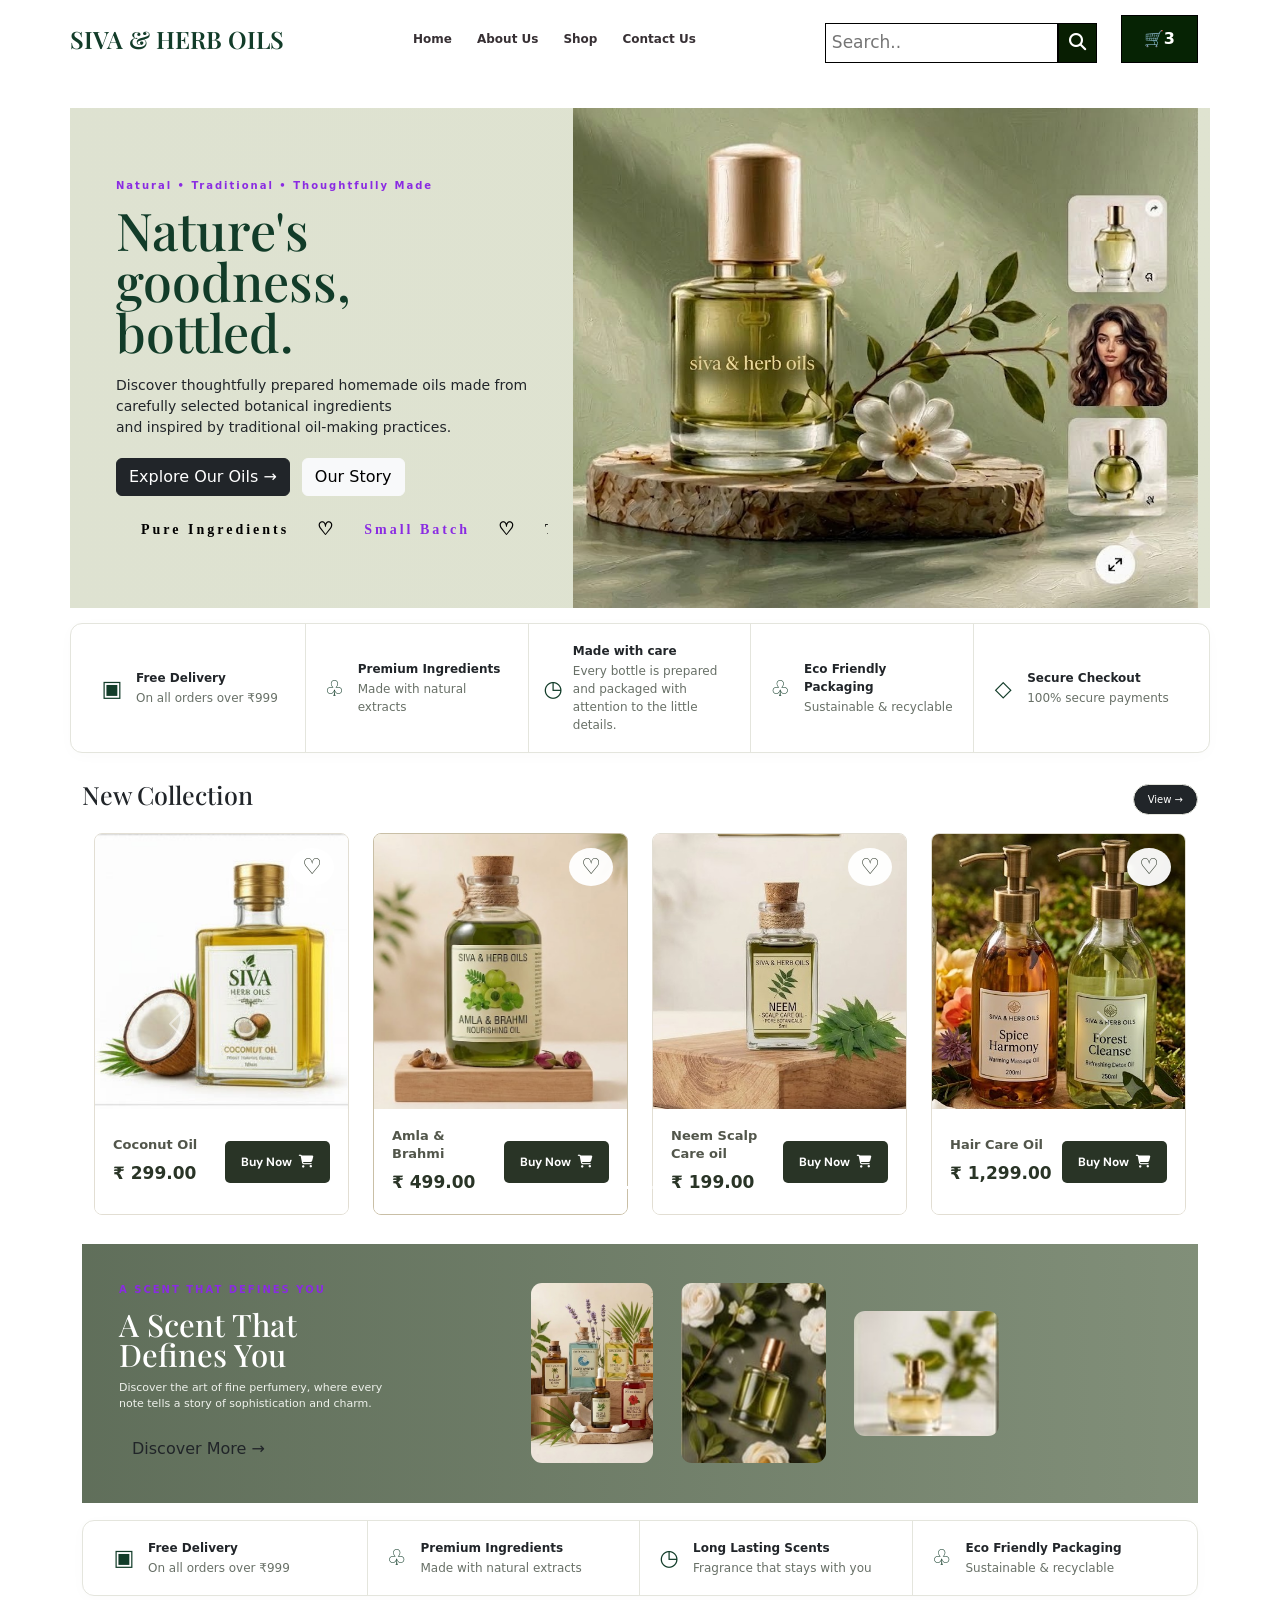
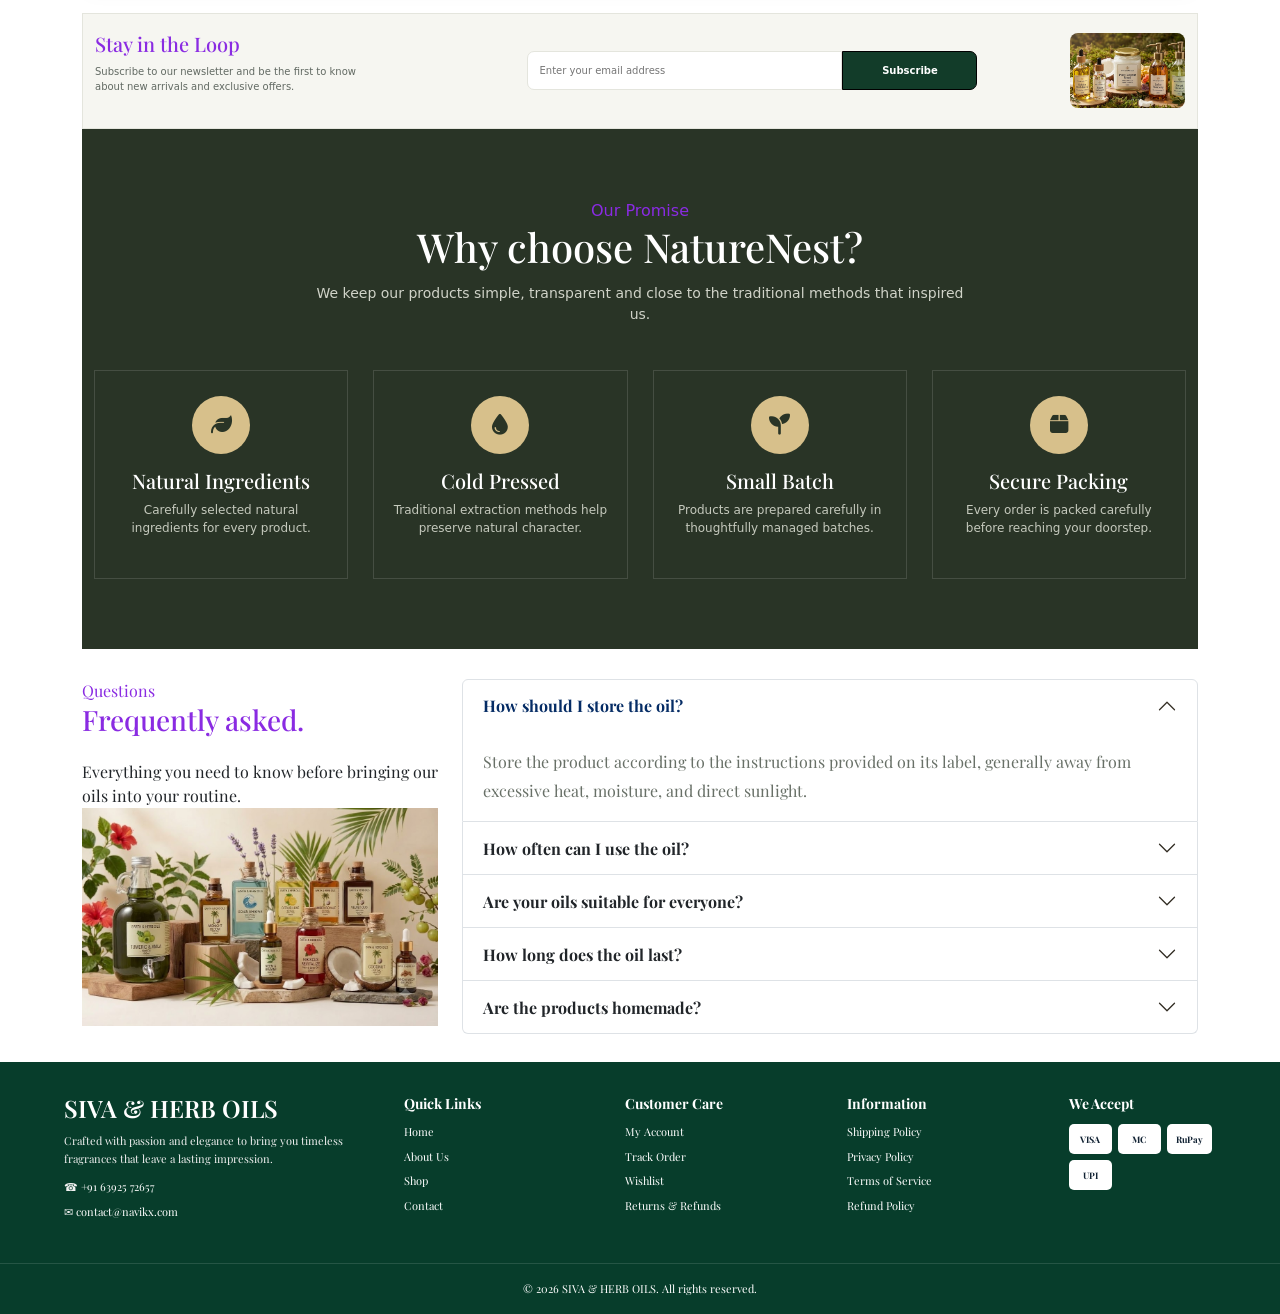
==== commit 710acc8d: "Initial commit" ====
--- a/index.html
+++ b/index.html
@@ -1,6 +1,6 @@
 <!doctype html>
 <html lang="en">
-  
+
 <head>
   <meta charset="UTF-8" />
   <meta name="viewport" content="width=device-width, initial-scale=1.0" />
@@ -9,76 +9,16 @@
   <link rel="stylesheet" href="style.css" />
   <!-- Bootstrap CSS -->
   <link href="https://cdn.jsdelivr.net/npm/bootstrap@5.3.3/dist/css/bootstrap.min.css" rel="stylesheet">
+  <link rel="stylesheet" href="https://cdnjs.cloudflare.com/ajax/libs/font-awesome/4.7.0/css/font-awesome.min.css">
 
   <!-- Bootstrap JS -->
   <script src="https://cdn.jsdelivr.net/npm/bootstrap@5.3.3/dist/js/bootstrap.bundle.min.js"></script>
 
   <!-- Font Awesome -->
   <link rel="stylesheet" href="https://cdnjs.cloudflare.com/ajax/libs/font-awesome/6.5.2/css/all.min.css">
-<!---loading text-->
-
- <div class="site-loader">
-
-        <!-- Background Leaves -->
-
-        <div class="loading-leaf leaf-1">
-            <i class="fa-solid fa-leaf"></i>
-        </div>
-
-        <div class="loading-leaf leaf-2">
-            <i class="fa-solid fa-leaf"></i>
-        </div>
-
-        <div class="loading-leaf leaf-3">
-            <i class="fa-solid fa-leaf"></i>
-        </div>
-
-        <div class="loading-leaf leaf-4">
-            <i class="fa-solid fa-leaf"></i>
-        </div>
-
-        <div class="loading-leaf leaf-5">
-            <i class="fa-solid fa-leaf"></i>
-        </div>
-
-        <div class="loading-leaf leaf-6">
-            <i class="fa-solid fa-leaf"></i>
-        </div>
-
-
-        <!-- Loader Content -->
-
-        <div class="loader-content">
-
-            <div class="loader-brand">
-                SIVA & HERB OILS
-            </div>
-
-            <div class="loader-symbol">
-
-                <div class="loader-ring"></div>
-
-                <div class="loader-leaf">
-                    <i class="fa-solid fa-leaf"></i>
-                </div>
-
-            </div>
-
-            <p class="loader-subtitle">
-                NATURAL • TRADITIONAL • THOUGHTFULLY MADE
-            </p>
-
-            <div class="loader-line">
-                <span></span>
-            </div>
-
-            <p class="loader-text">
-                Preparing your experience...
-            </p>
-
-        </div>
-
-    </div>
+  <!---loading text-->
+
+
 
 
   <!---navbar-->
@@ -106,15 +46,22 @@
       <!-- Navigation Actions -->
       <div class="nav-actions">
 
-        <button class="icon-btn" aria-label="Search">
-           <button class="btn btn-outline-success" type="submit">Search</button>
-      
-        </button>
-
-        <button class="icon-btn cart" aria-label="Cart">
-          🛒
-          <span>0</span>
-        </button>
+        <div class="topnav">
+          <div class="search-container">
+            <form action="">
+              <input type="text" placeholder="Search.." name="search">
+              <button type="submit"><i class="fa fa-search"></i></button>
+            </form>
+          </div>
+        </div>
+
+
+
+        <a href="add to card .html">
+          <button>
+            🛒<span>3</span>
+          </button>
+        </a>
 
       </div>
 
@@ -242,7 +189,7 @@
                       <button class="heart">♡</button>
                       <img src="assets/product-2.jpg" alt="Amla and Brahmi">
 
-                       <div class="product-info">
+                      <div class="product-info">
                         <div class="product-details">
                           <span>Amla &amp; Brahmi</span>
                           <b>₹ 499.00</b>
@@ -263,7 +210,7 @@
 
                       <div class="product-info">
                         <div class="product-details">
-                          <span>Neem  Scalp Care oil</span>
+                          <span>Neem Scalp Care oil</span>
                           <b>₹ 199.00</b>
                         </div>
 
@@ -272,7 +219,7 @@
                           <i class="fa-solid fa-cart-shopping"></i>
                         </button>
                       </div>
-                      
+
                     </article>
                   </div>
 
@@ -304,7 +251,7 @@
                     <article class="product-card">
                       <button class="heart">♡</button>
                       <img src="assets/watermarked_img_14638677125859379117.jpg" alt="Velvet Hair Oil">
-                      
+
                       <div class="product-info">
                         <div class="product-details">
                           <span>Velvet Hair Oil</span>
@@ -362,7 +309,7 @@
                       <button class="heart">♡</button>
                       <img src="assets/product-8.jpg" alt="Neem Oil">
 
-                      
+
                       <div class="product-info">
                         <div class="product-details">
                           <span>Tea Tree Oil</span>
@@ -427,7 +374,7 @@
         </div>
       </section>
 
-     
+
 
       <!--benefits-->
       <section class="benefits container second-benefits">
@@ -819,6 +766,6 @@
   </footer>
 
   <script src="script.js"></script>
-</body>
+  </body>
 
 </html>
--- a/style.css
+++ b/style.css
@@ -1,2344 +1,2342 @@
-@import url("https://fonts.googleapis.com/css2?family=DM+Sans:wght@400;500;600;700&family=Playfair+Display:wght@500;600&display=swap");
-
-:root {
-  --green: #123c29;
-  --green2: #1d5137;
-  --cream: #f7f6f0;
-  --soft: #eef0e6;
-  --text: #172019;
-  --muted: #687067;
-  --white: #fff;
-  --line: #e4e5dd;
-  --shadow: 0 10px 30px rgba(20, 45, 30, 0.08);
-  --radius: 18px;
-  --max: 1280px;
-}
-
-/* =========================================================
-   BACKGROUND SHAKING LEAVES
- ========================================================= */
-
-.site-loader {
-    overflow: hidden;
-}
-
-/* Background leaf common style */
-.loading-leaf {
-    position: absolute;
-    color: green;
-    opacity: 0.12;
-    font-size: 75px;
-    pointer-events: none;
-    filter: blur(0.3px);
-    z-index: 1;
-}
-
-.leaf-1 {
-    top: 8%;
-    left: 8%;
-    font-size: 90px;
-    transform: rotate(-25deg);
-    animation:
-        leafShake1 4s ease-in-out infinite,
-        leafFloat1 7s ease-in-out infinite;
-}
-
-
-.leaf-2 {
-    top: 18%;
-    right: 10%;
-    font-size: 65px;
-    transform: rotate(35deg);
-    animation:
-        leafShake2 5s ease-in-out infinite,
-        leafFloat2 8s ease-in-out infinite;
-}
-
-
-.leaf-3 {
-    bottom: 12%;
-    left: 12%;
-
-    font-size: 70px;
-
-    transform: rotate(20deg);
-
-    animation:
-        leafShake3 4.5s ease-in-out infinite,
-        leafFloat3 7s ease-in-out infinite;
-}
-
-
-.leaf-4 {
-    bottom: 10%;
-    right: 8%;
-
-    font-size: 100px;
-
-    transform: rotate(-35deg);
-
-    animation:
-        leafShake4 5s ease-in-out infinite,
-        leafFloat4 8s ease-in-out infinite;
-}
-
-
-.leaf-5 {
-    top: 45%;
-    left: 3%;
-
-    font-size: 45px;
-
-    opacity: 0.08;
-
-    animation:
-        leafShake5 3.5s ease-in-out infinite;
-}
-
-
-.leaf-6 {
-    top: 55%;
-    right: 4%;
-
-    font-size: 50px;
-
-    opacity: 0.08;
-
-    animation:
-        leafShake6 4s ease-in-out infinite;
-}
-
-
-/* Keep loader content above leaves */
-
-.loader-content {
-    position: relative;
-    z-index: 10;
-}
-
-
-/* =========================================================
-   SHAKE ANIMATIONS
-   ========================================================= */
-
-@keyframes leafShake1 {
-
-    0%,
-    100% {
-        transform: rotate(-25deg);
-    }
-
-    25% {
-        transform: rotate(-15deg);
-    }
-
-    50% {
-        transform: rotate(-30deg);
-    }
-
-    75% {
-        transform: rotate(-18deg);
-    }
-
-}
-
-
-@keyframes leafShake2 {
-
-    0%,
-    100% {
-        transform: rotate(35deg);
-    }
-
-    25% {
-        transform: rotate(45deg);
-    }
-
-    50% {
-        transform: rotate(28deg);
-    }
-
-    75% {
-        transform: rotate(40deg);
-    }
-
-}
-
-
-@keyframes leafShake3 {
-
-    0%,
-    100% {
-        transform: rotate(20deg);
-    }
-
-    30% {
-        transform: rotate(30deg);
-    }
-
-    60% {
-        transform: rotate(12deg);
-    }
-
-    80% {
-        transform: rotate(25deg);
-    }
-
-}
-
-
-@keyframes leafShake4 {
-
-    0%,
-    100% {
-        transform: rotate(-35deg);
-    }
-
-    25% {
-        transform: rotate(-25deg);
-    }
-
-    50% {
-        transform: rotate(-45deg);
-    }
-
-    75% {
-        transform: rotate(-28deg);
-    }
-
-}
-
-
-@keyframes leafShake5 {
-
-    0%,
-    100% {
-        transform: rotate(0deg) translateX(0);
-    }
-
-    25% {
-        transform: rotate(12deg) translateX(8px);
-    }
-
-    50% {
-        transform: rotate(-10deg) translateX(-6px);
-    }
-
-    75% {
-        transform: rotate(8deg) translateX(5px);
-    }
-
-}
-
-
-@keyframes leafShake6 {
-
-    0%,
-    100% {
-        transform: rotate(0deg) translateX(0);
-    }
-
-    25% {
-        transform: rotate(-12deg) translateX(-8px);
-    }
-
-    50% {
-        transform: rotate(10deg) translateX(7px);
-    }
-
-    75% {
-        transform: rotate(-7deg) translateX(-5px);
-    }
-
-}
-
-
-/* =========================================================
-   FLOATING MOVEMENT
-   ========================================================= */
-
-@keyframes leafFloat1 {
-
-    0%,
-    100% {
-        margin-top: 0;
-    }
-
-    50% {
-        margin-top: 20px;
-    }
-
-}
-
-
-@keyframes leafFloat2 {
-
-    0%,
-    100% {
-        margin-top: 0;
-    }
-
-    50% {
-        margin-top: -25px;
-    }
-
-}
-
-
-@keyframes leafFloat3 {
-
-    0%,
-    100% {
-        margin-left: 0;
-    }
-
-    50% {
-        margin-left: 18px;
-    }
-
-}
-
-
-@keyframes leafFloat4 {
-
-    0%,
-    100% {
-        margin-right: 0;
-    }
-
-    50% {
-        margin-right: 20px;
-    }
-
-}
-
-/* =========================================================
-   UNIQUE WEBSITE LOADING SCREEN
-   ========================================================= */
-
-.site-loader {
-    position: fixed;
-    inset: 0;
-    width: 100%;
-    height: 100vh;
-     background:
-        radial-gradient(
-            circle at center,
-            #ffffff 0%,
-            #faf7fb 45%,
-            #f3eaf6 100%
-        );
-
-    display: flex;
-    align-items: center;
-    justify-content: center;
-
-    z-index: 999999;
-
-    animation: loaderHide 1s ease forwards;
-    animation-delay: 3.5s;
-}
-
-
-/* Loader content */
-
-.loader-content {
-    width: 90%;
-    max-width: 520px;
-    text-align: center;
-
-    animation: loaderContent 1.2s ease;
-}
-
-
-/* Brand */
-
-.loader-brand {
-    font-family: "Playfair Display", serif;
-    font-size: 34px;
-    font-weight: 700;
-    letter-spacing: 3px;
-    color: #222;
-    margin-bottom: 35px;
-}
-
-.loader-brand span {
-    color: green;
-    font-style: italic;
-}
-
-
-/* Circular loader */
-
-.loader-symbol {
-    width: 105px;
-    height: 105px;
-    margin: 0 auto 28px;
-    position: relative;
-    display: flex;
-    align-items: center;
-    justify-content: center;
-}
-
-
-/* Outer ring */
-
-.loader-ring {
-    position: absolute;
-    width: 100%;
-    height: 100%;
-    border-radius: 50%;
-    border: 2px solid #e7dcec;
-    border-top: 3px solid green;
-    animation: loaderRotate 1.2s linear infinite;
-}
-
-
-/* Inner ring */
-
-.loader-symbol::before {
-    content: "";
-    position: absolute;
-    width: 72px;
-    height: 72px;
-    border-radius: 50%;
-    border: 1px solid #eadff0;
-    animation: innerPulse 1.5s ease-in-out infinite;
-}
-
-
-/* Leaf */
-
-.loader-leaf {
-    position: relative;
-    width: 55px;
-    height: 55px;
-    border-radius: 50%;
-    display: flex;
-    align-items: center;
-    justify-content: center;
-    background: rgba(255,255,255,0.8);
-    box-shadow:
-        0 10px 35px rgba(100, 50, 130, 0.12);
-
-    color: green;
-
-    font-size: 25px;
-
-    animation: leafFloat 1.8s ease-in-out infinite;
-}
-
-
-/* Subtitle */
-
-.loader-subtitle {
-    font-size: 11px;
-    font-weight: 600;
-
-    letter-spacing: 3px;
-
-    color: #777;
-
-    margin: 0 0 25px;
-}
-
-
-/* Loading line */
-
-.loader-line {
-    width: 230px;
-    height: 3px;
-
-    background: #e8ddea;
-
-    margin: 0 auto;
-
-    overflow: hidden;
-
-    border-radius: 20px;
-}
-
-
-/* Moving line */
-
-.loader-line span {
-    display: block;
-    width: 60px;
-    height: 100%;
-    background: green;
-    border-radius: 20px;
-    animation: loadingLine 1.4s ease-in-out infinite;
-}
-
-
-/* Loading text */
-
-.loader-text {
-    margin-top: 18px;
-
-    font-size: 12px;
-
-    color: #999;
-
-    letter-spacing: 1px;
-
-    animation: textBlink 1.4s ease-in-out infinite;
-}
-
-
-/* =========================================================
-   ANIMATIONS
-   ========================================================= */
-
-@keyframes loaderRotate {
-
-    0% {
-        transform: rotate(0deg);
-    }
-
-    100% {
-        transform: rotate(360deg);
-    }
-
-}
-
-
-@keyframes innerPulse {
-
-    0%,
-    100% {
-        transform: scale(0.9);
-        opacity: 0.5;
-    }
-
-    50% {
-        transform: scale(1.08);
-        opacity: 1;
-    }
-
-}
-
-
-@keyframes leafFloat {
-
-    0%,
-    100% {
-        transform: translateY(0) rotate(-4deg);
-    }
-
-    50% {
-        transform: translateY(-6px) rotate(4deg);
-    }
-
-}
-
-
-@keyframes loadingLine {
-
-    0% {
-        transform: translateX(-70px);
-    }
-
-    50% {
-        transform: translateX(120px);
-    }
-
-    100% {
-        transform: translateX(250px);
-    }
-
-}
-
-
-@keyframes textBlink {
-
-    0%,
-    100% {
-        opacity: 0.4;
-    }
-
-    50% {
-        opacity: 1;
-    }
-
-}
-
-
-/* Loader entrance */
-
-@keyframes loaderContent {
-
-    0% {
-        opacity: 0;
-        transform: translateY(25px) scale(0.96);
-    }
-
-    100% {
-        opacity: 1;
-        transform: translateY(0) scale(1);
-    }
-
-}
-
-
-/* Loader disappears */
-
-@keyframes loaderHide {
-
-    0% {
-        opacity: 1;
-        visibility: visible;
-    }
-
-    70% {
-        opacity: 1;
-    }
-
-    100% {
-        opacity: 0;
-        visibility: hidden;
-        pointer-events: none;
-    }
-
-}
-
-
-/* =========================================================
-   MOBILE
-   ========================================================= */
-
-@media (max-width: 600px) {
-
-    .loader-brand {
-        font-size: 25px;
-        letter-spacing: 2px;
-    }
-
-    .loader-symbol {
-        width: 90px;
-        height: 90px;
-    }
-
-    .loader-symbol::before {
-        width: 62px;
-        height: 62px;
-    }
-
-    .loader-leaf {
-        width: 48px;
-        height: 48px;
-        font-size: 21px;
-    }
-
-    .loader-subtitle {
-        font-size: 9px;
-        letter-spacing: 2px;
-    }
-
-    .loader-line {
-        width: 190px;
-    }
-
-}
-* {
-  box-sizing: border-box;
-  margin: 0;
-  padding: 0;
-}
-
-html {
-  scroll-behavior: smooth;
-}
-
-body {
-  font-family: "DM Sans", Arial, sans-serif;
-  background: #fff;
-  color: var(--text);
-  line-height: 1.5;
-}
-
-img {
-  display: block;
-  max-width: 100%;
-}
-
-a {
-  text-decoration: none;
-  color: inherit;
-}
-
-button,
-input {
-  font: inherit;
-}
-
-button {
-  cursor: pointer;
-  border: 0;
-  background: none;
-}
-
-.container {
-  width: min(var(--max), calc(100% - 44px));
-  margin: auto;
-}
-
-.announcement {
-  height: 25px;
-  background: var(--green);
-  color: #fff;
-  text-align: center;
-  font-size: 11px;
-  display: flex;
-  align-items: center;
-  justify-content: center;
-  gap: 8px;
-}
-
-/* ==============================
-   PERFECT NAVBAR
-================================ */
-
-.site-header {
-  width: 100%;
-  height: 78px;
-  background: #fff;
-  border-bottom: none !important;
-  position: sticky;
-  top: 0;
-  z-index: 9999;
-}
-
-.site-header .nav {
-  width: min(var(--max), calc(100% - 44px));
-  height: 100%;
-  margin: auto;
-
-  display: flex;
-  align-items: center;
-  gap: 30px;
-}
-
-/* Logo */
-
-.site-header .brand {
-  flex-shrink: 0;
-  font-family: "Playfair Display", serif;
-  font-size: 24px;
-  font-weight: 600;
-  color: var(--green);
-  white-space: nowrap;
-  text-decoration: none;
-}
-
-/* Navigation */
-
-.site-header nav {
-  display: flex;
-  align-items: center;
-  justify-content: center;
-  gap: 25px;
-
-  margin-left: auto;
-  flex: 1;
-}
-
-.site-header nav a {
-  position: relative;
-
-  padding: 10px 0;
-
-  font-size: 12px;
-  font-weight: 600;
-  color: #373034;
-
-  white-space: nowrap;
-  text-decoration: none;
-
-  transition: color 0.3s ease;
-}
-
-/* Hover */
-
-.site-header nav a:hover {
-  color: #e031bd;
-  text-decoration: underline;
-  text-underline-offset: 6px;
-}
-
-
-/* Remove Active Underline */
-
-.site-header nav a.active::after {
-  display: none !important;
-  content: none !important;
-}
-
-/* Navigation Actions */
-
-.site-header .nav-actions {
-  display: flex;
-  align-items: center;
-  gap: 8px;
-
-  margin-left: 0;
-  flex-shrink: 0;
-}
-
-/* Icon Buttons */
-
-.site-header .icon-btn {
-  width: 35px;
-  height: 35px;
-
-  display: grid;
-  place-items: center;
-
-  border: 0;
-  border-radius: 50%;
-
-  background: transparent;
-
-  color: var(--green);
-  font-size: 18px;
-
-  cursor: pointer;
-
-  transition: all 0.3s ease;
-}
-
-.site-header .icon-btn:hover {
-  background: var(--soft);
-  transform: translateY(-1px);
-}
-
-/* Cart */
-
-.site-header .cart {
-  position: relative;
-}
-
-.site-header .cart span {
-  position: absolute;
-
-  top: -2px;
-  right: -3px;
-
-  width: 15px;
-  height: 15px;
-
-  display: grid;
-  place-items: center;
-
-  border-radius: 50%;
-
-  background: var(--green);
-  color: #fff;
-
-  font-size: 9px;
-  font-weight: 600;
-}
-
-/* Mobile Button */
-
-.site-header .mobile-menu {
-  display: none;
-}
-
-
-/* ==============================
-   MOBILE
-================================ */
-
-@media (max-width: 760px) {
-
-  .site-header {
-    height: 58px;
-  }
-
-  .site-header .nav {
-    width: min(100% - 24px, 520px);
-    gap: 10px;
-  }
-
-  /* Menu Button */
-
-  .site-header .mobile-menu {
-    display: grid;
-
-    width: 35px;
-    height: 35px;
-
-    flex-shrink: 0;
-
-    font-size: 20px;
-  }
-
-  /* Logo */
-
-  .site-header .brand {
-    font-size: 18px;
-    margin: auto;
-  }
-
-  /* Hide Search On Mobile */
-
-  .site-header .nav-actions .icon-btn:first-child {
-    display: none;
-  }
-
-  .site-header .nav-actions {
-    margin-left: auto;
-    gap: 3px;
-  }
-
-  /* Mobile Navigation */
-
-  .site-header nav {
-    position: absolute;
-
-    top: 58px;
-    left: 0;
-    right: 0;
-
-    width: 100%;
-
-    display: none;
-
-    flex-direction: column;
-    align-items: stretch;
-
-    gap: 0;
-
-    margin: 0;
-
-    background: #fff;
-
-    box-shadow: 0 10px 25px rgba(20, 45, 30, 0.08);
-
-    z-index: 9999;
-  }
-
-  /* Open Menu */
-
-  .site-header nav.open {
-    display: flex;
-  }
-
-  /* Mobile Links */
-
-  .site-header nav a {
-    width: 100%;
-
-    padding: 14px 24px;
-
-    font-size: 12px;
-
-    border: none !important;
-
-    text-align: left;
-  }
-
-  /* No Active Line */
-
-  .site-header nav a.active::after {
-    display: none !important;
-  }
-
-}
-
-.nav-links a:hover {
-  text-decoration: underline;
-  text-underline-offset: 6px;
-}
-
-.hero {
-  margin-top: 30px;
-  height: 500px;
-  background: #dfe3d0;
-  border-radius: 0;
-  overflow: hidden;
-  display: grid;
-  grid-template-columns: 44% 56%;
-  position: relative;
-}
-
-.hero:after {
-  content: "";
-  position: absolute;
-  inset: 0;
-  background: linear-gradient(90deg,
-      rgba(222, 226, 209, 0.96) 0%,
-      rgba(222, 226, 209, 0.58) 43%,
-      rgba(222, 226, 209, 0.05) 74%);
-  pointer-events: none;
-}
-
-.hero-copy {
-  position: relative;
-  z-index: 2;
-  padding: 70px 25px 30px 34px;
-}
-
-.eyebrow {
-  font-size: 10px;
-  letter-spacing: 2px;
-  font-weight: 700;
-  margin-bottom: 12px;
-}
-
-.hero h1,
-.story h2,
-.guide h2 {
-  font-family: "Playfair Display", serif;
-  font-weight: 500;
-  line-height: 0.98;
-}
-
-.hero h1 {
-  font-size: 52px;
-  color: var(--green);
-  margin-bottom: 17px;
-}
-
-.hero h1 em {
-  font-style: normal;
-}
-
-.hero-text {
-  font-size: 14px;
-  margin-bottom: 20px;
-}
-
-.hero-buttons {
-  display: flex;
-  gap: 12px;
-}
-
-.btn {
-  display: inline-flex;
-  align-items: center;
-  gap: 12px;
-  border-radius: 9px;
-  padding: 12px 18px;
-  font-size: 12px;
-  font-weight: 700;
-}
-
-.btn-dark {
-  background: var(--green);
-  color: #fff;
-}
-
-.btn-dark:hover {
-  background: #0b2d1d;
-}
-
-.btn-light {
-  border: 1px solid #8d948b;
-  background: rgba(255, 255, 255, 0.18);
-}
-
-.btn-white {
-  background: #fff;
-  color: var(--green);
-}
-
-.round-cart {
-  float: right;
-  width: 25px;
-  height: 25px;
-  border-radius: 50%;
-  background: var(--green);
-  color: #fff;
-  font-size: 14px;
-}
-
-.hero-art {
-  position: relative;
-  z-index: 1;
-  overflow: hidden;
-}
-
-.hero-art>img {
-  width: 100%;
-  height: 100%;
-  object-fit: center;
-  object-position: center;
-}
-
-
-.pill {
-  position: absolute;
-  background: #fff;
-  border-radius: 20px;
-  padding: 5px 10px;
-  font-size: 14px;
-  font-weight: 700;
-  box-shadow: 0 4px 15px #0001;
-}
-
-.pill-one {
-  top: 93px;
-  left: 48%;
-}
-
-.pill-two {
-  top: 228px;
-  left: 26%;
-}
-
-.hero-thumbs {
-  position: absolute;
-  right: 28px;
-  top: 70px;
-  width: 73px;
-  display: grid;
-  gap: 10px;
-}
-
-.hero-thumbs img {
-  width: 73px;
-  height: 73px;
-  object-fit: cover;
-  border-radius: 12px;
-  border: 2px solid #fff;
-}
-
-.expand {
-  position: absolute;
-  right: 31px;
-  bottom: 22px;
-  background: #fff;
-  width: 32px;
-  height: 32px;
-  border-radius: 50%;
-  font-size: 17px;
-}
-
-/*-----morquee---*/
-.marquee-section {
-  width: 100%;
-  overflow: hidden;
-  margin-top: 20px;
-  font-family: Georgia, 'Times New Roman', Times, serif;
-
-
-}
-
-.marquee {
-  width: 100%;
-  overflow: hidden;
-}
-
-.marquee-track {
-  display: flex;
-  align-items: center;
-  width: max-content;
-  animation: marqueeMove 28s linear infinite;
-}
-
-.marquee-track span {
-  flex-shrink: 0;
-  color: #010000;
-  font-size: 14px;
-  font-weight: 600;
-  letter-spacing: 3px;
-  white-space: nowrap;
-  margin: 0 25px;
-}
-
-.marquee-track .marquee-dot {
-  font-size: 18px;
-  margin: 0 3px;
-
-}
-
-@keyframes marqueeMove {
-  0% {
-    transform: translateX(0);
-  }
-
-  100% {
-    transform: translateX(-50%);
-  }
-}
-
-.marquee:hover .marquee-track {
-  animation-play-state: paused;
-}
-
-.benefits {
-  display: grid;
-  grid-template-columns: repeat(5, 1fr);
-  border: 1px solid var(--line);
-  border-radius: 12px;
-  margin-top: 15px;
-  background: #fff;
-  box-shadow: 0 3px 16px #00000005;
-}
-
-.benefits>div {
-  display: flex;
-  align-items: center;
-  gap: 10px;
-  padding: 18px 15px;
-  border-right: 1px solid var(--line);
-}
-
-.benefits>div:last-child {
-  border: 0;
-}
-
-.benefit-icon {
-  font-size: 22px;
-  color: var(--green);
-  width: 28px;
-  text-align: center;
-}
-
-.benefits b {
-  display: block;
-  font-size: 12px;
-}
-
-.benefits small {
-  display: block;
-  font-size: 12px;
-  color: var(--muted);
-  margin-top: 2px;
-}
-
-
-.section {
-  padding-top: 27px;
-}
-
-.section-head {
-  display: flex;
-  justify-content: space-between;
-  align-items: center;
-  margin-bottom: 15px;
-}
-
-.section h2,
-.newsletter h2 {
-  font-family: "Playfair Display", serif;
-  font-size: 25px;
-  font-weight: 500;
-}
-
-.head-actions {
-  display: flex;
-  align-items: center;
-  gap: 8px;
-}
-
-.head-actions a {
-  font-size: 10px;
-  border: 1px solid var(--line);
-  border-radius: 18px;
-  padding: 7px 14px;
-}
-
-.head-actions button {
-  width: 28px;
-  height: 28px;
-  border: 1px solid var(--line);
-  border-radius: 50%;
-}
-/* =========================
-   PRODUCT CARD
-========================= */
-
-.product-card {
-  position: relative;
-  height: 100%;
-  overflow: hidden;
-  background: #fff;
-  border: 1px solid #e2ded3;
-  border-radius: 8px;
-  transition: all 0.35s ease;
-}
-
-.product-card:hover {
-  transform: translateY(-7px);
-  box-shadow: 0 15px 35px rgba(41, 52, 38, 0.12);
-}
-
-.product-card img {
-  width: 100%;
-  height: 275px;
-  display: block;
-  object-fit: cover;
-}
-
-/* Heart */
-
-.heart {
-  position: absolute;
-  top: 14px;
-  right: 14px;
-  z-index: 5;
-
-  width: 38px;
-  height: 38px;
-
-  border: none;
-  border-radius: 50%;
-
-  background: rgba(255, 255, 255, 0.95);
-  color: #293426;
-
-  font-size: 22px;
-  line-height: 38px;
-
-  cursor: pointer;
-
-  display: flex;
-  align-items: center;
-  justify-content: center;
-
-  transition: all 0.3s ease;
-}
-
-.heart:hover {
-  background: #293426;
-  color: #fff;
-}
-
-/* =========================
-   PRODUCT INFORMATION
-========================= */
-
-.product-info {
-  min-height: 105px;
-  padding: 18px;
-
-  display: flex;
-  align-items: center;
-  justify-content: space-between;
-
-  gap: 15px;
-  background: #fff;
-}
-
-.product-details {
-  display: flex;
-  flex-direction: column;
-  gap: 7px;
-  min-width: 0;
-}
-
-.product-details span {
-  color: #52564b;
-
-  font-size: 13px;
-  font-weight: 600;
-
-  line-height: 1.4;
-}
-
-.product-details b {
-  color: #293426;
-
-  font-size: 17px;
-  font-weight: 700;
-
-  white-space: nowrap;
-}
-
-/* =========================
-   BUY NOW BUTTON
-========================= */
-
-.buy-btn {
-  flex-shrink: 0;
-
-  min-width: 105px;
-  height: 42px;
-
-  padding: 0 14px;
-
-  border: none;
-  border-radius: 5px;
-
-  background: #293426;
-  color: #fff;
-
-  display: inline-flex;
-  align-items: center;
-  justify-content: center;
-
-  gap: 7px;
-
-  font-family: "DM Sans", sans-serif;
-  font-size: 12px;
-  font-weight: 700;
-
-  cursor: pointer;
-
-  text-decoration: none;
-
-  transition: all 0.3s ease;
-}
-
-.buy-btn i {
-  font-size: 13px;
-}
-
-.buy-btn:hover {
-  background: #0b2d1d;
-  color: #fff;
-
-  transform: translateY(-2px);
-}
-
-/* =========================
-   FEATURED CARD
-========================= */
-
-.product-card.featured {
-  border: 1px solid #c9bfa6;
-}
-
-/* =========================
-   MOBILE
-========================= */
-
-@media (max-width: 575px) {
-
-  .product-card img {
-    height: 260px;
-  }
-
-  .product-info {
-    padding: 15px;
-    min-height: 95px;
-  }
-
-  .product-details span {
-    font-size: 12px;
-  }
-
-  .product-details b {
-    font-size: 16px;
-  }
-
-  .buy-btn {
-    min-width: 95px;
-    height: 40px;
-    padding: 0 11px;
-    font-size: 11px;
-  }
-}
-/*----choose container--*/
-
-.choose .container{
-  margin-top: 29px;
-}
-.choose-copy{
-  margin-top: 29px;
-   font-family: "Playfair Display", serif;
-  font-size: 14px;
-
-}
-.choose.eyebrow{
- font-family: Georgia, 'Times New Roman', Times, serif;
- color: #010000
-  
-}
-
-/*---story---*/
-
-.story {
-  margin-top: 29px;
-  border-radius: 0px;
-  overflow: hidden;
-  background: #77836c;
-  color: #fff;
-  min-height: 220px;
-  display: grid;
-  grid-template-columns: 38% 62%;
-  position: relative;
-}
-
-.story:before {
-  content: "";
-  position: absolute;
-  inset: 0;
-  background: linear-gradient(90deg, #5e6d59, #82907a);
-  opacity: 0.92;
-}
-
-.story-copy {
-  position: relative;
-  z-index: 2;
-  padding: 38px 20px 35px 25px;
-}
-
-.story h2 {
-  font-size: 31px;
-  margin-bottom: 10px;
-}
-
-.story-copy>p:not(.eyebrow) {
-  font-size: 11px;
-  max-width: 270px;
-  margin-bottom: 17px;
-  color: #eef1eb;
-}
-
-.story-images {
-  position: relative;
-  display: flex;
-  align-items: center;
-  gap: 28px;
-  padding: 15px 22px;
-}
-
-.story-images img {
-  height: 180px;
-  border-radius: 11px;
-  object-fit: cover;
-}
-
-.story-images .portrait {
-  width: 122px;
-}
-
-.story-images img:nth-child(2) {
-  width: 145px;
-}
-
-.story-images .small-story {
-  width: 145px;
-  height: 125px;
-}
-
-.second-benefits {
-  margin-top: 17px;
-  grid-template-columns: repeat(4, 1fr);
-}
-/*-----news settler---*/
-
-.newsletter {
-  margin-top: 17px;
-  background: #f6f6f1;
-  border: 1px solid var(--line);
-  border-radius: 0px;
-  display: grid;
-  grid-template-columns: 1.1fr 1.2fr 0.5fr;
-  align-items: center;
-  gap: 20px;
-  padding: 18px 20px;
-  overflow: hidden;
-}
-
-.newsletter h2 {
-  font-size: 20px;
-}
-
-.newsletter p {
-  font-size: 10px;
-  color: #626a63;
-  max-width: 280px;
-}
-
-.newsletter form {
-  display: flex;
-}
-
-.newsletter input {
-  width: 70%;
-  border: 1px solid var(--line);
-  background: #fff;
-  border-radius: 7px 0 0 7px;
-  padding: 11px;
-  font-size: 10px;
-  outline: none;
-}
-
-.newsletter button {
-  width: 30%;
-  background: var(--green);
-  color: #fff;
-  border-radius: 0 7px 7px 0;
-  font-size: 10px;
-  font-weight: 700;
-}
-
-.newsletter img {
-  width: 115px;
-  height: 75px;
-  object-fit: cover;
-  justify-self: end;
-  border-radius: 8px;
-}
-/*----guide---*/
-/* =========================
-       QUALITY SECTION
-    ========================= */
-
-    .quality-section {
-      background: #293426;
-      color: white;
-      padding: 70px 0;
-    }
-
-    .quality-heading {
-      text-align: center;
-      max-width: 650px;
-      margin: auto;
-    }
-
-    .quality-heading h2 {
-      font-family: "Playfair Display", serif;
-      font-size: 40px;
-      margin-bottom: 12px;
-    }
-
-    .quality-heading p {
-      color: #d0d3c8;
-      font-size: 14px;
-    }
-
-    .quality-grid {
-      display: grid;
-      grid-template-columns: repeat(4, 1fr);
-      gap: 25px;
-      margin-top: 45px;
-    }
-
-    .quality-card {
-      text-align: center;
-      padding: 25px 15px;
-      border: 1px solid rgba(255, 255, 255, .13);
-    }
-
-    .quality-icon {
-      width: 58px;
-      height: 58px;
-      margin: auto auto 15px;
-      border-radius: 50%;
-      background: #d7c08b;
-      color: #293426;
-      display: grid;
-      place-items: center;
-      font-size: 21px;
-    }
-
-    .quality-card h3 {
-      font-family: "Playfair Display", serif;
-      font-size: 20px;
-      margin-bottom: 8px;
-    }
-
-    .quality-card p {
-      color: #c5c9bd;
-      font-size: 12px;
-    }
-
-    /* =========================
-       RESPONSIVE
-    ========================= */
-
-    @media (max-width: 1000px) {
-
-      .product-grid {
-        grid-template-columns: repeat(3, 1fr);
-      }
-
-      .quality-grid {
-        grid-template-columns: repeat(2, 1fr);
-      }
-
-      .footer-grid {
-        grid-template-columns: 1fr 1fr;
-      }
-
-    }
-
-
-    @media (max-width: 760px) {
-
-      .navbar {
-        min-height: 70px;
-      }
-
-      .nav-links {
-        display: none;
-      }
-
-      .catalogue-hero {
-        padding: 65px 0;
-      }
-
-      .catalogue-intro h2,
-      .section-heading h2,
-      .quality-heading h2 {
-        font-size: 33px;
-      }
-
-      .offer-banner {
-        flex-direction: column;
-        align-items: flex-start;
-      }
-
-      .product-grid {
-        grid-template-columns: repeat(2, 1fr);
-        gap: 14px;
-      }
-
-      .product-image {
-        height: 220px;
-      }
-
-      .product-info {
-        padding: 14px;
-      }
-
-      .product-name {
-        font-size: 18px;
-      }
-
-      .info-grid {
-        grid-template-columns: 1fr;
-        gap: 35px;
-      }
-
-      .info-image {
-        height: 350px;
-      }
-
-    }
-
-
-    @media (max-width: 480px) {
-
-      .container {
-        width: 90%;
-      }
-
-      .logo {
-        font-size: 24px;
-      }
-
-      .nav-icon {
-        width: 37px;
-        height: 37px;
-      }
-
-      .catalogue-hero h1 {
-        font-size: 43px;
-      }
-
-      .product-grid {
-        grid-template-columns: 1fr;
-      }
-
-      .product-image {
-        height: 300px;
-      }
-
-      .quality-grid {
-        grid-template-columns: 1fr;
-      }
-
-      .footer-grid {
-        grid-template-columns: 1fr;
-      }
-
-      .info-content h2 {
-        font-size: 35px;
-      }
-
-    }
-/*-----FAQ---*/
-.faq {
-  width: auto;
-  margin: 30px 0 0 0;
-  font-family: "Playfair Display", serif;
-}
-
-.accordion-item {
-  background: transparent;
-  border: none;
-  border-bottom: 1px solid var(--line);
-}
- 
-.accordion-button {
-  background: transparent !important;
-  box-shadow: none !important;
-  color: var(--olive-dark);
-  font-family: "Playfair Display", serif;
-  font-size: 21px;
-  padding: 23px 0;
-}
-
-.accordion-button::after {
-  filter: sepia(1);
-}
-
-.accordion-body {
-  color: var(--muted);
-  line-height: 1.8;
-  padding: 0 30px 25px 0;
-}
-
-/* ================================
-   FOOTER
-================================ */
-
-#contact {
-  width: 100%;
-  background: #073d2b;
-  color: #fff;
-  margin: 20px 0px 0 0;
-  font-family: "Playfair Display", serif;
-  padding: auto;
-}
-
-/* Footer container */
-.footer-container {
-  width: 90%;
-  max-width: 1400px;
-  margin: auto;
-  padding: 32px 0 34px;
-
-  display: grid;
-  grid-template-columns: 2fr 1.2fr 1.2fr 1.2fr 1fr;
-  gap: 45px;
-}
-
-/* Footer boxes */
-.footer-box {
-  min-width: 0;
-}
-
-/* Company title */
-.footer-box.company h2 {
-  font-family: "Playfair Display", serif;
-  font-size: 24px;
-  font-weight: 600;
-  margin: 0 0 10px;
-  color: #fff;
-}
-
-/* Headings */
-.footer-box h4 {
-  font-size: 14px;
-  font-weight: 700;
-  margin: 2px 0 12px;
-  color: #fff;
-}
-
-/* Paragraph */
-.footer-box p {
-  font-size: 11px;
-  line-height: 1.6;
-  margin: 0 0 8px;
-  color: #f1f1f1;
-  max-width: 320px;
-}
-
-.footer-box.company p:first-of-type {
-  margin-bottom: 10px;
-}
-
-/* Contact text */
-.footer-box p span {
-  color: #fff;
-}
-
-/* =================================
-   FOOTER LINKS
-   NO UNDERLINE
-================================= */
-
-.footer-box a {
-  display: block;
-
-  color: #fff;
-
-  /* Remove underline */
-  text-decoration: none !important;
-
-  font-size: 11px;
-  line-height: 1.5;
-
-  margin-bottom: 8px;
-
-  width: fit-content;
-
-  transition: color 0.3s ease,
-    transform 0.3s ease;
-}
-
-/* Hover */
-.footer-box a:hover {
-  color: #e031bd;
-  text-decoration: underline;
-  text-underline-offset: 6px;
-
-}
-
-/* Remove browser focus underline */
-.footer-box a:focus,
-.footer-box a:active,
-.footer-box a:visited {
-  text-decoration: underline;
-}
-
-/* =================================
-   PAYMENT BUTTONS
-================================= */
-
-.payments {
-  display: flex;
-  align-items: center;
-  flex-wrap: wrap;
-  gap: 6px;
-  margin-top: 10px;
-}
-
-.payments span {
-  min-width: 43px;
-  height: 30px;
-
-  padding: 0 9px;
-
-  display: flex;
-  align-items: center;
-  justify-content: center;
-
-  background: #fff;
-  color: #123;
-
-  border-radius: 5px;
-
-  font-size: 9px;
-  font-weight: 700;
-
-  box-sizing: border-box;
-}
-
-/* =================================
-   COPYRIGHT
-================================= */
-
-.copyright {
-  width: 100%;
-
-  border-top: 1px solid rgba(255, 255, 255, 0.12);
-
-  padding: 17px 15px;
-
-  text-align: center;
-
-  color: #fff;
-
-  font-size: 11px;
-
-  box-sizing: border-box;
-}
-
-/* =================================
-   TABLET
-================================= */
-
-@media (max-width: 1000px) {
-
-  .footer-container {
-    grid-template-columns: repeat(3, 1fr);
-    gap: 35px;
-    padding: 40px 0;
-  }
-
-  .company {
-    grid-column: span 3;
-  }
-
-  .footer-box.company p {
-    max-width: 500px;
-  }
-}
-
-
-/* =================================
-   MOBILE
-================================= */
-
-@media (max-width: 650px) {
-
-  .footer-container {
-    width: 88%;
-
-    grid-template-columns: 1fr 1fr;
-
-    gap: 30px 25px;
-
-    padding: 35px 0;
-  }
-
-  .company {
-    grid-column: span 2;
-  }
-
-  .footer-box.company h2 {
-    font-size: 22px;
-  }
-
-  .footer-box h4 {
-    font-size: 14px;
-  }
-
-  .footer-box a {
-    font-size: 11px;
-  }
-
-  .payment-box {
-    grid-column: span 2;
-  }
-
-  .copyright {
-    font-size: 10px;
-    padding: 15px 10px;
-  }
-}
-
-
-/* =================================
-   SMALL MOBILE
-================================= */
-
-@media (max-width: 420px) {
-
-  .footer-container {
-    grid-template-columns: 1fr;
-    gap: 25px;
-  }
-
-  .company,
-  .payment-box {
-    grid-column: span 1;
-  }
-
-  .footer-box.company h2 {
-    font-size: 21px;
-  }
-
-  .payments {
-    margin-top: 8px;
-  }
-}
-
-@media (max-width: 1050px) {
-  nav {
-    gap: 15px;
-  }
-
-  .nav {
-    gap: 20px;
-  }
-
-  .hero {
-    grid-template-columns: 48% 52%;
-  }
-
-  .hero h1 {
-    font-size: 44px;
-  }
-
-  .hero-copy {
-    padding-top: 60px;
-  }
-
-  .products {
-    grid-template-columns: repeat(3, 1fr);
-  }
-
-  .product-card:nth-child(n + 4) {
-    display: none;
-  }
-}
-
-@media (max-width: 760px) {
-  .container {
-    width: min(100% - 24px, 520px);
-  }
-
-  .announcement {
-    font-size: 9px;
-  }
-
-  .site-header {
-    height: 58px;
-  }
-
-  .nav {
-    gap: 12px;
-  }
-
-  .brand {
-    font-size: 18px;
-  }
-
-  .mobile-menu {
-    display: grid;
-  }
-
-  .nav-actions {
-    margin-left: auto;
-  }
-
-  .nav-actions .icon-btn:first-child {
-    display: none;
-  }
-
-  nav {
-    position: absolute;
-    top: 58px;
-    left: 0;
-    right: 0;
-    background: #fff;
-    display: none;
-    flex-direction: column;
-    align-items: stretch;
-    gap: 0;
-    border-bottom: 1px solid var(--line);
-    box-shadow: var(--shadow);
-  }
-
-  nav.open {
-    display: flex;
-  }
-
-  nav a {
-    padding: 14px 20px;
-    border-bottom: 1px solid #eee;
-  }
-
-  nav a.active:after {
-    display: none;
-  }
-
-  .hero {
-    margin-top: 10px;
-    height: auto;
-    min-height: 570px;
-    display: block;
-  }
-
-  .hero:after {
-    background: linear-gradient(180deg,
-        rgba(222, 226, 209, 0.95) 0%,
-        rgba(222, 226, 209, 0.15) 42%,
-        rgba(222, 226, 209, 0.05) 100%);
-  }
-
-  .hero-copy {
-    padding: 35px 20px 0;
-  }
-
-  .hero h1 {
-    font-size: 39px;
-  }
-
-  .hero-text {
-    font-size: 12px;
-  }
-
-  .desktop {
-    display: none;
-  }
-
-  .hero-art {
-    height: 355px;
-    margin-top: -5px;
-  }
-
-  .hero-art>img {
-    object-position: center;
-  }
-
-  .hero-thumbs {
-    display: none;
-  }
-
-  .pill-one {
-    top: 70px;
-    left: 60%;
-  }
-
-  .pill-two {
-    top: 190px;
-    left: 18%;
-  }
-
-  .featured-note {
-    margin-top: 13px;
-    width: 160px;
-  }
-
-  .benefits {
-    grid-template-columns: repeat(2, 1fr);
-  }
-
-  .benefits>div {
-    padding: 13px 10px;
-    border-bottom: 1px solid var(--line);
-  }
-
-  .benefits>div:nth-child(even) {
-    border-right: 0;
-  }
-
-  .benefits>div:last-child {
-    grid-column: 1/-1;
-  }
-
-  .products {
-    grid-template-columns: repeat(2, 1fr);
-    gap: 9px;
-  }
-
-  .product-card:nth-child(n + 4) {
-    display: block;
-  }
-
-  .product-card>img {
-    height: 160px;
-  }
-
-  .story {
-    grid-template-columns: 1fr;
-    min-height: 520px;
-  }
-
-  .story-copy {
-    padding: 28px 20px;
-  }
-
-  .story h2 {
-    font-size: 29px;
-  }
-
-  .story-images {
-    height: 300px;
-    padding: 10px 14px;
-    gap: 10px;
-    align-items: flex-start;
-  }
-
-  .story-images img {
-    height: 220px;
-  }
-
-  .story-images .portrait {
-    width: 30%;
-  }
-
-  .story-images img:nth-child(2) {
-    width: 38%;
-  }
-
-  .story-images .small-story {
-    width: 29%;
-    height: 150px;
-    margin-top: 50px;
-  }
-
-  .second-benefits {
-    grid-template-columns: 1fr 1fr;
-  }
-
-  .second-benefits>div:last-child {
-    grid-column: auto;
-  }
-
-  .newsletter {
-    grid-template-columns: 1fr;
-    padding: 18px;
-  }
-
-  .newsletter form {
-    width: 100%;
-  }
-
-  .newsletter img {
-    display: none;
-  }
-
-  .guide {
-    grid-template-columns: 1fr;
-    gap: 20px;
-  }
-
-  .guide-grid {
-    grid-template-columns: 1fr;
-  }
-
-  .footer-grid {
-    grid-template-columns: 1fr 1fr;
-    gap: 22px;
-  }
-
-  .footer-grid>div:first-child {
-    grid-column: 1/-1;
-  }
-}
-
-@media (max-width: 420px) {
-  .hero h1 {
-    font-size: 35px;
-  }
-
-  .brand {
-    font-size: 16px;
-  }
-
-  .nav-actions {
-    gap: 2px;
-  }
-
-  .product-card>img {
-    height: 145px;
-  }
-
-  .product-info {
-    margin: 0 5px 5px;
-  }
-
-  .story-images {
-    gap: 6px;
-  }
-
-  .story-images img {
-    height: 190px;
-  }
-
-  .story-images .small-story {
-    height: 130px;
-  }
-
-  .footer-grid {
-    grid-template-columns: 1fr 1fr;
-  }
-}
-
-@media (max-width: 575px) {
-  .product-section {
-    padding-left: 15px;
-    padding-right: 15px;
-  }
-
-  #productCarousel {
-    padding-left: 30px;
-    padding-right: 30px;
-  }
-
-  .product-card img {
-    height: 320px;
-  }
+@import url("https://fonts.googleapis.com/css2?family=DM+Sans:wght@400;500;600;700&family=Playfair+Display:wght@500;600&display=swap");
+
+:root {
+  --green: #123c29;
+  --green2: #1d5137;
+  --cream: #f7f6f0;
+  --soft: #eef0e6;
+  --text: #172019;
+  --muted: #687067;
+  --white: #fff;
+  --line: #e4e5dd;
+  --shadow: 0 10px 30px rgba(20, 45, 30, 0.08);
+  --radius: 18px;
+  --max: 1280px;
+}
+
+/* =========================================================
+   BACKGROUND SHAKING LEAVES
+ ========================================================= */
+
+.site-loader {
+    overflow: hidden;
+}
+
+/* Background leaf common style */
+.loading-leaf {
+    position: absolute;
+    color: green;
+    opacity: 0.12;
+    font-size: 75px;
+    pointer-events: none;
+    filter: blur(0.3px);
+    z-index: 1;
+}
+
+.leaf-1 {
+    top: 8%;
+    left: 8%;
+    font-size: 90px;
+    transform: rotate(-25deg);
+    animation:
+        leafShake1 4s ease-in-out infinite,
+        leafFloat1 7s ease-in-out infinite;
+}
+
+
+.leaf-2 {
+    top: 18%;
+    right: 10%;
+    font-size: 65px;
+    transform: rotate(35deg);
+    animation:
+        leafShake2 5s ease-in-out infinite,
+        leafFloat2 8s ease-in-out infinite;
+}
+
+
+.leaf-3 {
+    bottom: 12%;
+    left: 12%;
+
+    font-size: 70px;
+
+    transform: rotate(20deg);
+
+    animation:
+        leafShake3 4.5s ease-in-out infinite,
+        leafFloat3 7s ease-in-out infinite;
+}
+
+
+.leaf-4 {
+    bottom: 10%;
+    right: 8%;
+
+    font-size: 100px;
+
+    transform: rotate(-35deg);
+
+    animation:
+        leafShake4 5s ease-in-out infinite,
+        leafFloat4 8s ease-in-out infinite;
+}
+
+
+.leaf-5 {
+    top: 45%;
+    left: 3%;
+
+    font-size: 45px;
+
+    opacity: 0.08;
+
+    animation:
+        leafShake5 3.5s ease-in-out infinite;
+}
+
+
+.leaf-6 {
+    top: 55%;
+    right: 4%;
+
+    font-size: 50px;
+
+    opacity: 0.08;
+
+    animation:
+        leafShake6 4s ease-in-out infinite;
+}
+
+
+/* Keep loader content above leaves */
+
+.loader-content {
+    position: relative;
+    z-index: 10;
+}
+
+
+/* =========================================================
+   SHAKE ANIMATIONS
+   ========================================================= */
+
+@keyframes leafShake1 {
+
+    0%,
+    100% {
+        transform: rotate(-25deg);
+    }
+
+    25% {
+        transform: rotate(-15deg);
+    }
+
+    50% {
+        transform: rotate(-30deg);
+    }
+
+    75% {
+        transform: rotate(-18deg);
+    }
+
+}
+
+
+@keyframes leafShake2 {
+
+    0%,
+    100% {
+        transform: rotate(35deg);
+    }
+
+    25% {
+        transform: rotate(45deg);
+    }
+
+    50% {
+        transform: rotate(28deg);
+    }
+
+    75% {
+        transform: rotate(40deg);
+    }
+
+}
+
+
+@keyframes leafShake3 {
+
+    0%,
+    100% {
+        transform: rotate(20deg);
+    }
+
+    30% {
+        transform: rotate(30deg);
+    }
+
+    60% {
+        transform: rotate(12deg);
+    }
+
+    80% {
+        transform: rotate(25deg);
+    }
+
+}
+
+
+@keyframes leafShake4 {
+
+    0%,
+    100% {
+        transform: rotate(-35deg);
+    }
+
+    25% {
+        transform: rotate(-25deg);
+    }
+
+    50% {
+        transform: rotate(-45deg);
+    }
+
+    75% {
+        transform: rotate(-28deg);
+    }
+
+}
+
+
+@keyframes leafShake5 {
+
+    0%,
+    100% {
+        transform: rotate(0deg) translateX(0);
+    }
+
+    25% {
+        transform: rotate(12deg) translateX(8px);
+    }
+
+    50% {
+        transform: rotate(-10deg) translateX(-6px);
+    }
+
+    75% {
+        transform: rotate(8deg) translateX(5px);
+    }
+
+}
+
+
+@keyframes leafShake6 {
+
+    0%,
+    100% {
+        transform: rotate(0deg) translateX(0);
+    }
+
+    25% {
+        transform: rotate(-12deg) translateX(-8px);
+    }
+
+    50% {
+        transform: rotate(10deg) translateX(7px);
+    }
+
+    75% {
+        transform: rotate(-7deg) translateX(-5px);
+    }
+
+}
+
+
+/* =========================================================
+   FLOATING MOVEMENT
+   ========================================================= */
+
+@keyframes leafFloat1 {
+
+    0%,
+    100% {
+        margin-top: 0;
+    }
+
+    50% {
+        margin-top: 20px;
+    }
+
+}
+
+
+@keyframes leafFloat2 {
+
+    0%,
+    100% {
+        margin-top: 0;
+    }
+
+    50% {
+        margin-top: -25px;
+    }
+
+}
+
+
+@keyframes leafFloat3 {
+
+    0%,
+    100% {
+        margin-left: 0;
+    }
+
+    50% {
+        margin-left: 18px;
+    }
+
+}
+
+
+@keyframes leafFloat4 {
+
+    0%,
+    100% {
+        margin-right: 0;
+    }
+
+    50% {
+        margin-right: 20px;
+    }
+
+}
+
+/* =========================================================
+   UNIQUE WEBSITE LOADING SCREEN
+   ========================================================= */
+
+.site-loader {
+    position: fixed;
+    inset: 0;
+    width: 100%;
+    height: 100vh;
+     background:
+        radial-gradient(
+            circle at center,
+            #ffffff 0%,
+            #faf7fb 45%,
+            #f3eaf6 100%
+        );
+
+    display: flex;
+    align-items: center;
+    justify-content: center;
+
+    z-index: 999999;
+
+    animation: loaderHide 1s ease forwards;
+    animation-delay: 3.5s;
+}
+
+
+/* Loader content */
+
+.loader-content {
+    width: 90%;
+    max-width: 520px;
+    text-align: center;
+
+    animation: loaderContent 1.2s ease;
+}
+
+
+/* Brand */
+
+.loader-brand {
+    font-family: "Playfair Display", serif;
+    font-size: 34px;
+    font-weight: 700;
+    letter-spacing: 3px;
+    color: #222;
+    margin-bottom: 35px;
+}
+
+.loader-brand span {
+    color: green;
+    font-style: italic;
+}
+
+
+/* Circular loader */
+
+.loader-symbol {
+    width: 105px;
+    height: 105px;
+    margin: 0 auto 28px;
+    position: relative;
+    display: flex;
+    align-items: center;
+    justify-content: center;
+}
+
+
+/* Outer ring */
+
+.loader-ring {
+    position: absolute;
+    width: 100%;
+    height: 100%;
+    border-radius: 50%;
+    border: 2px solid #e7dcec;
+    border-top: 3px solid green;
+    animation: loaderRotate 1.2s linear infinite;
+}
+
+
+/* Inner ring */
+
+.loader-symbol::before {
+    content: "";
+    position: absolute;
+    width: 72px;
+    height: 72px;
+    border-radius: 50%;
+    border: 1px solid #eadff0;
+    animation: innerPulse 1.5s ease-in-out infinite;
+}
+
+
+/* Leaf */
+
+.loader-leaf {
+    position: relative;
+    width: 55px;
+    height: 55px;
+    border-radius: 50%;
+    display: flex;
+    align-items: center;
+    justify-content: center;
+    background: rgba(255,255,255,0.8);
+    box-shadow:
+        0 10px 35px rgba(100, 50, 130, 0.12);
+
+    color: green;
+
+    font-size: 25px;
+
+    animation: leafFloat 1.8s ease-in-out infinite;
+}
+
+
+/* Subtitle */
+
+.loader-subtitle {
+    font-size: 11px;
+    font-weight: 600;
+
+    letter-spacing: 3px;
+
+    color: #777;
+
+    margin: 0 0 25px;
+}
+
+
+/* Loading line */
+
+.loader-line {
+    width: 230px;
+    height: 3px;
+
+    background: #e8ddea;
+
+    margin: 0 auto;
+
+    overflow: hidden;
+
+    border-radius: 20px;
+}
+
+
+/* Moving line */
+
+.loader-line span {
+    display: block;
+    width: 60px;
+    height: 100%;
+    background: green;
+    border-radius: 20px;
+    animation: loadingLine 1.4s ease-in-out infinite;
+}
+
+
+/* Loading text */
+
+.loader-text {
+    margin-top: 18px;
+
+    font-size: 12px;
+
+    color: #999;
+
+    letter-spacing: 1px;
+
+    animation: textBlink 1.4s ease-in-out infinite;
+}
+
+
+/* =========================================================
+   ANIMATIONS
+   ========================================================= */
+
+@keyframes loaderRotate {
+
+    0% {
+        transform: rotate(0deg);
+    }
+
+    100% {
+        transform: rotate(360deg);
+    }
+
+}
+
+
+@keyframes innerPulse {
+
+    0%,
+    100% {
+        transform: scale(0.9);
+        opacity: 0.5;
+    }
+
+    50% {
+        transform: scale(1.08);
+        opacity: 1;
+    }
+
+}
+
+
+@keyframes leafFloat {
+
+    0%,
+    100% {
+        transform: translateY(0) rotate(-4deg);
+    }
+
+    50% {
+        transform: translateY(-6px) rotate(4deg);
+    }
+
+}
+
+
+@keyframes loadingLine {
+
+    0% {
+        transform: translateX(-70px);
+    }
+
+    50% {
+        transform: translateX(120px);
+    }
+
+    100% {
+        transform: translateX(250px);
+    }
+
+}
+
+
+@keyframes textBlink {
+
+    0%,
+    100% {
+        opacity: 0.4;
+    }
+
+    50% {
+        opacity: 1;
+    }
+
+}
+
+
+/* Loader entrance */
+
+@keyframes loaderContent {
+
+    0% {
+        opacity: 0;
+        transform: translateY(25px) scale(0.96);
+    }
+
+    100% {
+        opacity: 1;
+        transform: translateY(0) scale(1);
+    }
+
+}
+
+
+/* Loader disappears */
+
+@keyframes loaderHide {
+
+    0% {
+        opacity: 1;
+        visibility: visible;
+    }
+
+    70% {
+        opacity: 1;
+    }
+
+    100% {
+        opacity: 0;
+        visibility: hidden;
+        pointer-events: none;
+    }
+
+}
+
+
+/* =========================================================
+   MOBILE
+   ========================================================= */
+
+@media (max-width: 600px) {
+
+    .loader-brand {
+        font-size: 25px;
+        letter-spacing: 2px;
+    }
+
+    .loader-symbol {
+        width: 90px;
+        height: 90px;
+    }
+
+    .loader-symbol::before {
+        width: 62px;
+        height: 62px;
+    }
+
+    .loader-leaf {
+        width: 48px;
+        height: 48px;
+        font-size: 21px;
+    }
+
+    .loader-subtitle {
+        font-size: 9px;
+        letter-spacing: 2px;
+    }
+
+    .loader-line {
+        width: 190px;
+    }
+
+}
+* {
+  box-sizing: border-box;
+  margin: 0;
+  padding: 0;
+}
+
+html {
+  scroll-behavior: smooth;
+}
+
+body {
+  font-family: "DM Sans", Arial, sans-serif;
+  background: #fff;
+  color: var(--text);
+  line-height: 1.5;
+}
+
+img {
+  display: block;
+  max-width: 100%;
+}
+
+a {
+  text-decoration: none;
+  color: inherit;
+}
+
+button,
+input {
+  font: inherit;
+}
+
+button {
+  cursor: pointer;
+  border: 0;
+  background: none;
+}
+
+.container {
+  width: min(var(--max), calc(100% - 44px));
+  margin: auto;
+}
+
+.announcement {
+  height: 25px;
+  background: var(--green);
+  color: #fff;
+  text-align: center;
+  font-size: 11px;
+  display: flex;
+  align-items: center;
+  justify-content: center;
+  gap: 8px;
+}
+
+/* ==============================
+   PERFECT NAVBAR
+================================ */
+
+.site-header {
+  width: 100%;
+  height: 78px;
+  background: #fff;
+  border-bottom: none !important;
+  position: sticky;
+  top: 0;
+  z-index: 9999;
+}
+
+.site-header .nav {
+  width: min(var(--max), calc(100% - 44px));
+  height: 100%;
+  margin: auto;
+
+  display: flex;
+  align-items: center;
+  gap: 30px;
+}
+
+/* Logo */
+
+.site-header .brand {
+  flex-shrink: 0;
+  font-family: "Playfair Display", serif;
+  font-size: 24px;
+  font-weight: 600;
+  color: var(--green);
+  white-space: nowrap;
+  text-decoration: none;
+}
+
+/* Navigation */
+
+.site-header nav {
+  display: flex;
+  align-items: center;
+  justify-content: center;
+  gap: 25px;
+
+  margin-left: auto;
+  flex: 1;
+}
+
+.site-header nav a {
+  position: relative;
+
+  padding: 10px 0;
+
+  font-size: 12px;
+  font-weight: 600;
+  color: #373034;
+
+  white-space: nowrap;
+  text-decoration: none;
+
+  transition: color 0.3s ease;
+}
+
+/* Hover */
+
+.site-header nav a:hover {
+  color: #e031bd;
+  text-decoration: underline;
+  text-underline-offset: 6px;
+}
+
+
+/* Remove Active Underline */
+
+.site-header nav a.active::after {
+  display: none !important;
+  content: none !important;
+}
+
+/* Navigation Actions */
+
+.site-header .nav-actions {
+  display: flex;
+  align-items: center;
+  gap: 8px;
+
+  margin-left: 0;
+  flex-shrink: 0;
+}
+
+/* Icon Buttons */
+
+.site-header .icon-btn {
+  width: 35px;
+  height: 35px;
+
+  display: grid;
+  place-items: center;
+
+  border: 0;
+  border-radius: 50%;
+
+  background: transparent;
+
+  color: var(--green);
+  font-size: 18px;
+
+  cursor: pointer;
+
+  transition: all 0.3s ease;
+}
+
+.site-header .icon-btn:hover {
+  background: var(--soft);
+  transform: translateY(-1px);
+}
+
+/* Cart */
+
+
+/* Mobile Button */
+
+.site-header .mobile-menu {
+  display: none;
+}
+
+
+/* ==============================
+   MOBILE
+================================ */
+
+@media (max-width: 760px) {
+
+  .site-header {
+    height: 58px;
+  }
+
+  .site-header .nav {
+    width: min(100% - 24px, 520px);
+    gap: 10px;
+  }
+
+  /* Menu Button */
+
+  .site-header .mobile-menu {
+    display: grid;
+
+    width: 35px;
+    height: 35px;
+
+    flex-shrink: 0;
+
+    font-size: 20px;
+  }
+
+  /* Logo */
+
+  .site-header .brand {
+    font-size: 18px;
+    margin: auto;
+  }
+
+ 
+
+  .site-header .nav-actions {
+    margin-left: auto;
+    gap: 3px;
+  }
+
+  /* Mobile Navigation */
+
+  .site-header nav {
+    position: absolute;
+
+    top: 58px;
+    left: 0;
+    right: 0;
+
+    width: 100%;
+
+    display: none;
+
+    flex-direction: column;
+    align-items: stretch;
+
+    gap: 0;
+
+    margin: 0;
+
+    background: #fff;
+
+    box-shadow: 0 10px 25px rgba(20, 45, 30, 0.08);
+
+    z-index: 9999;
+  }
+
+  /* Open Menu */
+
+  .site-header nav.open {
+    display: flex;
+  }
+
+  /* Mobile Links */
+
+  .site-header nav a {
+    width: 100%;
+
+    padding: 14px 24px;
+
+    font-size: 12px;
+
+    border: none !important;
+
+    text-align: left;
+  }
+
+
+  /* No Active Line */
+
+  .site-header nav a.active::after {
+    display: none !important;
+  }
+
+}
+
+.nav-links a:hover {
+  text-decoration: underline;
+  text-underline-offset: 6px;
+}
+
+.hero {
+  margin-top: 30px;
+  height: 500px;
+  background: #dfe3d0;
+  border-radius: 0;
+  overflow: hidden;
+  display: grid;
+  grid-template-columns: 44% 56%;
+  position: relative;
+}
+
+.hero:after {
+  content: "";
+  position: absolute;
+  inset: 0;
+  background: linear-gradient(90deg,
+      rgba(222, 226, 209, 0.96) 0%,
+      rgba(222, 226, 209, 0.58) 43%,
+      rgba(222, 226, 209, 0.05) 74%);
+  pointer-events: none;
+}
+
+.hero-copy {
+  position: relative;
+  z-index: 2;
+  padding: 70px 25px 30px 34px;
+}
+
+.eyebrow {
+  font-size: 10px;
+  letter-spacing: 2px;
+  font-weight: 700;
+  margin-bottom: 12px;
+}
+
+.hero h1,
+.story h2,
+.guide h2 {
+  font-family: "Playfair Display", serif;
+  font-weight: 500;
+  line-height: 0.98;
+}
+
+.hero h1 {
+  font-size: 52px;
+  color: var(--green);
+  margin-bottom: 17px;
+}
+
+.hero h1 em {
+  font-style: normal;
+}
+
+.hero-text {
+  font-size: 14px;
+  margin-bottom: 20px;
+}
+
+.hero-buttons {
+  display: flex;
+  gap: 12px;
+}
+
+.btn {
+  display: inline-flex;
+  align-items: center;
+  gap: 12px;
+  border-radius: 9px;
+  padding: 12px 18px;
+  font-size: 12px;
+  font-weight: 700;
+}
+
+.btn-dark {
+  background: var(--green);
+  color: #fff;
+}
+
+.btn-dark:hover {
+  background: #0b2d1d;
+}
+
+.btn-light {
+  border: 1px solid #8d948b;
+  background: rgba(255, 255, 255, 0.18);
+}
+
+.btn-white {
+  background: #fff;
+  color: var(--green);
+}
+
+.round-cart {
+  float: right;
+  width: 25px;
+  height: 25px;
+  border-radius: 50%;
+  background: var(--green);
+  color: #fff;
+  font-size: 14px;
+}
+
+.hero-art {
+  position: relative;
+  z-index: 1;
+  overflow: hidden;
+}
+
+.hero-art>img {
+  width: 100%;
+  height: 100%;
+  object-fit: center;
+  object-position: center;
+}
+
+
+.pill {
+  position: absolute;
+  background: #fff;
+  border-radius: 20px;
+  padding: 5px 10px;
+  font-size: 14px;
+  font-weight: 700;
+  box-shadow: 0 4px 15px #0001;
+}
+
+.pill-one {
+  top: 93px;
+  left: 48%;
+}
+
+.pill-two {
+  top: 228px;
+  left: 26%;
+}
+
+.hero-thumbs {
+  position: absolute;
+  right: 28px;
+  top: 70px;
+  width: 73px;
+  display: grid;
+  gap: 10px;
+}
+
+.hero-thumbs img {
+  width: 73px;
+  height: 73px;
+  object-fit: cover;
+  border-radius: 12px;
+  border: 2px solid #fff;
+}
+
+.expand {
+  position: absolute;
+  right: 31px;
+  bottom: 22px;
+  background: #fff;
+  width: 32px;
+  height: 32px;
+  border-radius: 50%;
+  font-size: 17px;
+}
+ button {
+      padding: 11px 22px;
+      background-color: #062304;
+      color: white;
+      border: solid 1px black;
+      border-radius: 4px;
+      font-weight: bold;
+      cursor: pointer;
+    }
+    .topnav .search-container button {
+  float: right;
+  padding: 6px 10px;
+  margin-top: 8px;
+  margin-right: 16px;
+  background: #081e02;
+  font-size: 17px;
+  border: solid 1px black;
+  cursor: pointer;
+}
+.topnav input[type=text] {
+  padding: 6px;
+  margin-top: 8px;
+  font-size: 17px;
+  border: solid 1px black;
+}
+
+/*-----morquee---*/
+.marquee-section {
+  width: 100%;
+  overflow: hidden;
+  margin-top: 20px;
+  font-family: Georgia, 'Times New Roman', Times, serif;
+
+
+}
+
+.marquee {
+  width: 100%;
+  overflow: hidden;
+}
+
+.marquee-track {
+  display: flex;
+  align-items: center;
+  width: max-content;
+  animation: marqueeMove 5s linear infinite;
+}
+
+.marquee-track span {
+  flex-shrink: 0;
+  color: #010000;
+  font-size: 14px;
+  font-weight: 600;
+  letter-spacing: 3px;
+  white-space: nowrap;
+  margin: 0 25px;
+}
+
+.marquee-track .marquee-dot {
+  font-size: 18px;
+  margin: 0 3px;
+
+}
+
+@keyframes marqueeMove {
+  0% {
+    transform: translateX(0);
+  }
+
+  100% {
+    transform: translateX(-50%);
+  }
+}
+
+.marquee:hover .marquee-track {
+  animation-play-state: paused;
+}
+
+.benefits {
+  display: grid;
+  grid-template-columns: repeat(5, 1fr);
+  border: 1px solid var(--line);
+  border-radius: 12px;
+  margin-top: 15px;
+  background: #fff;
+  box-shadow: 0 3px 16px #00000005;
+}
+
+.benefits>div {
+  display: flex;
+  align-items: center;
+  gap: 10px;
+  padding: 18px 15px;
+  border-right: 1px solid var(--line);
+}
+
+.benefits>div:last-child {
+  border: 0;
+}
+
+.benefit-icon {
+  font-size: 22px;
+  color: var(--green);
+  width: 28px;
+  text-align: center;
+}
+
+.benefits b {
+  display: block;
+  font-size: 12px;
+}
+
+.benefits small {
+  display: block;
+  font-size: 12px;
+  color: var(--muted);
+  margin-top: 2px;
+}
+
+
+.section {
+  padding-top: 27px;
+}
+
+.section-head {
+  display: flex;
+  justify-content: space-between;
+  align-items: center;
+  margin-bottom: 15px;
+}
+
+.section h2,
+.newsletter h2 {
+  font-family: "Playfair Display", serif;
+  font-size: 25px;
+  font-weight: 500;
+}
+
+.head-actions {
+  display: flex;
+  align-items: center;
+  gap: 8px;
+}
+
+.head-actions a {
+  font-size: 10px;
+  border: 1px solid var(--line);
+  border-radius: 18px;
+  padding: 7px 14px;
+}
+
+.head-actions button {
+  width: 28px;
+  height: 28px;
+  border: 1px solid var(--line);
+  border-radius: 50%;
+}
+/* =========================
+   PRODUCT CARD
+========================= */
+
+.product-card {
+  position: relative;
+  height: 100%;
+  overflow: hidden;
+  background: #fff;
+  border: 1px solid #e2ded3;
+  border-radius: 8px;
+  transition: all 0.35s ease;
+}
+
+.product-card:hover {
+  transform: translateY(-7px);
+  box-shadow: 0 15px 35px rgba(41, 52, 38, 0.12);
+}
+
+.product-card img {
+  width: 100%;
+  height: 275px;
+  display: block;
+  object-fit: cover;
+}
+
+/* Heart */
+
+.heart {
+  position: absolute;
+  top: 14px;
+  right: 14px;
+  z-index: 5;
+
+  width: 38px;
+  height: 38px;
+
+  border: none;
+  border-radius: 50%;
+
+  background: rgba(255, 255, 255, 0.95);
+  color: #293426;
+
+  font-size: 22px;
+  line-height: 38px;
+
+  cursor: pointer;
+
+  display: flex;
+  align-items: center;
+  justify-content: center;
+
+  transition: all 0.3s ease;
+}
+
+.heart:hover {
+  background: #293426;
+  color: #fff;
+}
+
+/* =========================
+   PRODUCT INFORMATION
+========================= */
+
+.product-info {
+  min-height: 105px;
+  padding: 18px;
+
+  display: flex;
+  align-items: center;
+  justify-content: space-between;
+
+  gap: 15px;
+  background: #fff;
+}
+
+.product-details {
+  display: flex;
+  flex-direction: column;
+  gap: 7px;
+  min-width: 0;
+}
+
+.product-details span {
+  color: #52564b;
+
+  font-size: 13px;
+  font-weight: 600;
+
+  line-height: 1.4;
+}
+
+.product-details b {
+  color: #293426;
+
+  font-size: 17px;
+  font-weight: 700;
+
+  white-space: nowrap;
+}
+
+/* =========================
+   BUY NOW BUTTON
+========================= */
+
+.buy-btn {
+  flex-shrink: 0;
+
+  min-width: 105px;
+  height: 42px;
+
+  padding: 0 14px;
+
+  border: none;
+  border-radius: 5px;
+
+  background: #293426;
+  color: #fff;
+
+  display: inline-flex;
+  align-items: center;
+  justify-content: center;
+
+  gap: 7px;
+
+  font-family: "DM Sans", sans-serif;
+  font-size: 12px;
+  font-weight: 700;
+
+  cursor: pointer;
+
+  text-decoration: none;
+
+  transition: all 0.3s ease;
+}
+
+.buy-btn i {
+  font-size: 13px;
+}
+
+.buy-btn:hover {
+  background: #0b2d1d;
+  color: #fff;
+
+  transform: translateY(-2px);
+}
+
+/* =========================
+   FEATURED CARD
+========================= */
+
+.product-card.featured {
+  border: 1px solid #c9bfa6;
+}
+
+/* =========================
+   MOBILE
+========================= */
+
+@media (max-width: 575px) {
+
+  .product-card img {
+    height: 260px;
+  }
+
+  .product-info {
+    padding: 15px;
+    min-height: 95px;
+  }
+
+  .product-details span {
+    font-size: 12px;
+  }
+
+  .product-details b {
+    font-size: 16px;
+  }
+
+  .buy-btn {
+    min-width: 95px;
+    height: 40px;
+    padding: 0 11px;
+    font-size: 11px;
+  }
+}
+/*----choose container--*/
+
+.choose .container{
+  margin-top: 29px;
+}
+.choose-copy{
+  margin-top: 29px;
+   font-family: "Playfair Display", serif;
+  font-size: 14px;
+
+}
+.choose.eyebrow{
+ font-family: Georgia, 'Times New Roman', Times, serif;
+ color: #010000
+  
+}
+
+/*---story---*/
+
+.story {
+  margin-top: 29px;
+  border-radius: 0px;
+  overflow: hidden;
+  background: #77836c;
+  color: #fff;
+  min-height: 220px;
+  display: grid;
+  grid-template-columns: 38% 62%;
+  position: relative;
+}
+
+.story:before {
+  content: "";
+  position: absolute;
+  inset: 0;
+  background: linear-gradient(90deg, #5e6d59, #82907a);
+  opacity: 0.92;
+}
+
+.story-copy {
+  position: relative;
+  z-index: 2;
+  padding: 38px 20px 35px 25px;
+}
+
+.story h2 {
+  font-size: 31px;
+  margin-bottom: 10px;
+}
+
+.story-copy>p:not(.eyebrow) {
+  font-size: 11px;
+  max-width: 270px;
+  margin-bottom: 17px;
+  color: #eef1eb;
+}
+
+.story-images {
+  position: relative;
+  display: flex;
+  align-items: center;
+  gap: 28px;
+  padding: 15px 22px;
+}
+
+.story-images img {
+  height: 180px;
+  border-radius: 11px;
+  object-fit: cover;
+}
+
+.story-images .portrait {
+  width: 122px;
+}
+
+.story-images img:nth-child(2) {
+  width: 145px;
+}
+
+.story-images .small-story {
+  width: 145px;
+  height: 125px;
+}
+
+.second-benefits {
+  margin-top: 17px;
+  grid-template-columns: repeat(4, 1fr);
+}
+/*-----news settler---*/
+
+.newsletter {
+  margin-top: 17px;
+  background: #f6f6f1;
+  border: 1px solid var(--line);
+  border-radius: 0px;
+  display: grid;
+  grid-template-columns: 1.1fr 1.2fr 0.5fr;
+  align-items: center;
+  gap: 20px;
+  padding: 18px 20px;
+  overflow: hidden;
+}
+
+.newsletter h2 {
+  font-size: 20px;
+}
+
+.newsletter p {
+  font-size: 10px;
+  color: #626a63;
+  max-width: 280px;
+}
+
+.newsletter form {
+  display: flex;
+}
+
+.newsletter input {
+  width: 70%;
+  border: 1px solid var(--line);
+  background: #fff;
+  border-radius: 7px 0 0 7px;
+  padding: 11px;
+  font-size: 10px;
+  outline: none;
+}
+
+.newsletter button {
+  width: 30%;
+  background: var(--green);
+  color: #fff;
+  border-radius: 0 7px 7px 0;
+  font-size: 10px;
+  font-weight: 700;
+}
+
+.newsletter img {
+  width: 115px;
+  height: 75px;
+  object-fit: cover;
+  justify-self: end;
+  border-radius: 8px;
+}
+/*----guide---*/
+/* =========================
+       QUALITY SECTION
+    ========================= */
+
+    .quality-section {
+      background: #293426;
+      color: white;
+      padding: 70px 0;
+    }
+
+    .quality-heading {
+      text-align: center;
+      max-width: 650px;
+      margin: auto;
+    }
+
+    .quality-heading h2 {
+      font-family: "Playfair Display", serif;
+      font-size: 40px;
+      margin-bottom: 12px;
+    }
+
+    .quality-heading p {
+      color: #d0d3c8;
+      font-size: 14px;
+    }
+
+    .quality-grid {
+      display: grid;
+      grid-template-columns: repeat(4, 1fr);
+      gap: 25px;
+      margin-top: 45px;
+    }
+
+    .quality-card {
+      text-align: center;
+      padding: 25px 15px;
+      border: 1px solid rgba(255, 255, 255, .13);
+    }
+
+    .quality-icon {
+      width: 58px;
+      height: 58px;
+      margin: auto auto 15px;
+      border-radius: 50%;
+      background: #d7c08b;
+      color: #293426;
+      display: grid;
+      place-items: center;
+      font-size: 21px;
+    }
+
+    .quality-card h3 {
+      font-family: "Playfair Display", serif;
+      font-size: 20px;
+      margin-bottom: 8px;
+    }
+
+    .quality-card p {
+      color: #c5c9bd;
+      font-size: 12px;
+    }
+
+    /* =========================
+       RESPONSIVE
+    ========================= */
+
+    @media (max-width: 1000px) {
+
+      .product-grid {
+        grid-template-columns: repeat(3, 1fr);
+      }
+
+      .quality-grid {
+        grid-template-columns: repeat(2, 1fr);
+      }
+
+      .footer-grid {
+        grid-template-columns: 1fr 1fr;
+      }
+
+    }
+
+
+    @media (max-width: 760px) {
+
+      .navbar {
+        min-height: 70px;
+      }
+
+      .nav-links {
+        display: none;
+      }
+
+      .catalogue-hero {
+        padding: 65px 0;
+      }
+
+      .catalogue-intro h2,
+      .section-heading h2,
+      .quality-heading h2 {
+        font-size: 33px;
+      }
+
+      .offer-banner {
+        flex-direction: column;
+        align-items: flex-start;
+      }
+
+      .product-grid {
+        grid-template-columns: repeat(2, 1fr);
+        gap: 14px;
+      }
+
+      .product-image {
+        height: 220px;
+      }
+
+      .product-info {
+        padding: 14px;
+      }
+
+      .product-name {
+        font-size: 18px;
+      }
+
+      .info-grid {
+        grid-template-columns: 1fr;
+        gap: 35px;
+      }
+
+      .info-image {
+        height: 350px;
+      }
+
+    }
+
+
+    @media (max-width: 480px) {
+
+      .container {
+        width: 90%;
+      }
+
+      .logo {
+        font-size: 24px;
+      }
+
+      .nav-icon {
+        width: 37px;
+        height: 37px;
+      }
+
+      .catalogue-hero h1 {
+        font-size: 43px;
+      }
+
+      .product-grid {
+        grid-template-columns: 1fr;
+      }
+
+      .product-image {
+        height: 300px;
+      }
+
+      .quality-grid {
+        grid-template-columns: 1fr;
+      }
+
+      .footer-grid {
+        grid-template-columns: 1fr;
+      }
+
+      .info-content h2 {
+        font-size: 35px;
+      }
+
+    }
+/*-----FAQ---*/
+.faq {
+  width: auto;
+  margin: 30px 0 0 0;
+  font-family: "Playfair Display", serif;
+}
+
+.accordion-item {
+  background: transparent;
+  border: none;
+  border-bottom: 1px solid var(--line);
+}
+ 
+.accordion-button {
+  background: transparent !important;
+  box-shadow: none !important;
+  color: var(--olive-dark);
+  font-family: "Playfair Display", serif;
+  font-size: 21px;
+  padding: 23px 0;
+}
+
+.accordion-button::after {
+  filter: sepia(1);
+}
+
+.accordion-body {
+  color: var(--muted);
+  line-height: 1.8;
+  padding: 0 30px 25px 0;
+}
+
+/* ================================
+   FOOTER
+================================ */
+
+#contact {
+  width: 100%;
+  background: #073d2b;
+  color: #fff;
+  margin: 20px 0px 0 0;
+  font-family: "Playfair Display", serif;
+  padding: auto;
+}
+
+/* Footer container */
+.footer-container {
+  width: 90%;
+  max-width: 1400px;
+  margin: auto;
+  padding: 32px 0 34px;
+
+  display: grid;
+  grid-template-columns: 2fr 1.2fr 1.2fr 1.2fr 1fr;
+  gap: 45px;
+}
+
+/* Footer boxes */
+.footer-box {
+  min-width: 0;
+}
+
+/* Company title */
+.footer-box.company h2 {
+  font-family: "Playfair Display", serif;
+  font-size: 24px;
+  font-weight: 600;
+  margin: 0 0 10px;
+  color: #fff;
+}
+
+/* Headings */
+.footer-box h4 {
+  font-size: 14px;
+  font-weight: 700;
+  margin: 2px 0 12px;
+  color: #fff;
+}
+
+/* Paragraph */
+.footer-box p {
+  font-size: 11px;
+  line-height: 1.6;
+  margin: 0 0 8px;
+  color: #f1f1f1;
+  max-width: 320px;
+}
+
+.footer-box.company p:first-of-type {
+  margin-bottom: 10px;
+}
+
+/* Contact text */
+.footer-box p span {
+  color: #fff;
+}
+
+/* =================================
+   FOOTER LINKS
+   NO UNDERLINE
+================================= */
+
+.footer-box a {
+  display: block;
+
+  color: #fff;
+
+  /* Remove underline */
+  text-decoration: none !important;
+
+  font-size: 11px;
+  line-height: 1.5;
+
+  margin-bottom: 8px;
+
+  width: fit-content;
+
+  transition: color 0.3s ease,
+    transform 0.3s ease;
+}
+
+/* Hover */
+.footer-box a:hover {
+  color: #e031bd;
+  text-decoration: underline;
+  text-underline-offset: 6px;
+
+}
+
+/* Remove browser focus underline */
+.footer-box a:focus,
+.footer-box a:active,
+.footer-box a:visited {
+  text-decoration: underline;
+}
+
+/* =================================
+   PAYMENT BUTTONS
+================================= */
+
+.payments {
+  display: flex;
+  align-items: center;
+  flex-wrap: wrap;
+  gap: 6px;
+  margin-top: 10px;
+}
+
+.payments span {
+  min-width: 43px;
+  height: 30px;
+
+  padding: 0 9px;
+
+  display: flex;
+  align-items: center;
+  justify-content: center;
+
+  background: #fff;
+  color: #123;
+
+  border-radius: 5px;
+
+  font-size: 9px;
+  font-weight: 700;
+
+  box-sizing: border-box;
+}
+
+/* =================================
+   COPYRIGHT
+================================= */
+
+.copyright {
+  width: 100%;
+
+  border-top: 1px solid rgba(255, 255, 255, 0.12);
+
+  padding: 17px 15px;
+
+  text-align: center;
+
+  color: #fff;
+
+  font-size: 11px;
+
+  box-sizing: border-box;
+}
+
+/* =================================
+   TABLET
+================================= */
+
+@media (max-width: 1000px) {
+
+  .footer-container {
+    grid-template-columns: repeat(3, 1fr);
+    gap: 35px;
+    padding: 40px 0;
+  }
+
+  .company {
+    grid-column: span 3;
+  }
+
+  .footer-box.company p {
+    max-width: 500px;
+  }
+}
+
+
+/* =================================
+   MOBILE
+================================= */
+
+@media (max-width: 650px) {
+
+  .footer-container {
+    width: 88%;
+
+    grid-template-columns: 1fr 1fr;
+
+    gap: 30px 25px;
+
+    padding: 35px 0;
+  }
+
+  .company {
+    grid-column: span 2;
+  }
+
+  .footer-box.company h2 {
+    font-size: 22px;
+  }
+
+  .footer-box h4 {
+    font-size: 14px;
+  }
+
+  .footer-box a {
+    font-size: 11px;
+  }
+
+  .payment-box {
+    grid-column: span 2;
+  }
+
+  .copyright {
+    font-size: 10px;
+    padding: 15px 10px;
+  }
+}
+
+
+/* =================================
+   SMALL MOBILE
+================================= */
+
+@media (max-width: 420px) {
+
+  .footer-container {
+    grid-template-columns: 1fr;
+    gap: 25px;
+  }
+
+  .company,
+  .payment-box {
+    grid-column: span 1;
+  }
+
+  .footer-box.company h2 {
+    font-size: 21px;
+  }
+
+  .payments {
+    margin-top: 8px;
+  }
+}
+
+@media (max-width: 1050px) {
+  nav {
+    gap: 15px;
+  }
+
+  .nav {
+    gap: 20px;
+  }
+
+  .hero {
+    grid-template-columns: 48% 52%;
+  }
+
+  .hero h1 {
+    font-size: 44px;
+  }
+
+  .hero-copy {
+    padding-top: 60px;
+  }
+
+  .products {
+    grid-template-columns: repeat(3, 1fr);
+  }
+
+  .product-card:nth-child(n + 4) {
+    display: none;
+  }
+}
+
+@media (max-width: 760px) {
+  .container {
+    width: min(100% - 24px, 520px);
+  }
+
+  .announcement {
+    font-size: 9px;
+  }
+
+  .site-header {
+    height: 58px;
+  }
+
+  .nav {
+    gap: 12px;
+  }
+
+  .brand {
+    font-size: 18px;
+  }
+
+  .mobile-menu {
+    display: grid;
+  }
+
+  .nav-actions {
+    margin-left: auto;
+  }
+
+  .nav-actions .icon-btn:first-child {
+    display: none;
+  }
+
+  nav {
+    position: absolute;
+    top: 58px;
+    left: 0;
+    right: 0;
+    background: #fff;
+    display: none;
+    flex-direction: column;
+    align-items: stretch;
+    gap: 0;
+    border-bottom: 1px solid var(--line);
+    box-shadow: var(--shadow);
+  }
+
+  nav.open {
+    display: flex;
+  }
+
+  nav a {
+    padding: 14px 20px;
+    border-bottom: 1px solid #eee;
+  }
+
+  nav a.active:after {
+    display: none;
+  }
+
+  .hero {
+    margin-top: 10px;
+    height: auto;
+    min-height: 570px;
+    display: block;
+  }
+
+  .hero:after {
+    background: linear-gradient(180deg,
+        rgba(222, 226, 209, 0.95) 0%,
+        rgba(222, 226, 209, 0.15) 42%,
+        rgba(222, 226, 209, 0.05) 100%);
+  }
+
+  .hero-copy {
+    padding: 35px 20px 0;
+  }
+
+  .hero h1 {
+    font-size: 39px;
+  }
+
+  .hero-text {
+    font-size: 12px;
+  }
+
+  .desktop {
+    display: none;
+  }
+
+  .hero-art {
+    height: 355px;
+    margin-top: -5px;
+  }
+
+  .hero-art>img {
+    object-position: center;
+  }
+
+  .hero-thumbs {
+    display: none;
+  }
+
+  .pill-one {
+    top: 70px;
+    left: 60%;
+  }
+
+  .pill-two {
+    top: 190px;
+    left: 18%;
+  }
+
+  .featured-note {
+    margin-top: 13px;
+    width: 160px;
+  }
+
+  .benefits {
+    grid-template-columns: repeat(2, 1fr);
+  }
+
+  .benefits>div {
+    padding: 13px 10px;
+    border-bottom: 1px solid var(--line);
+  }
+
+  .benefits>div:nth-child(even) {
+    border-right: 0;
+  }
+
+  .benefits>div:last-child {
+    grid-column: 1/-1;
+  }
+
+  .products {
+    grid-template-columns: repeat(2, 1fr);
+    gap: 9px;
+  }
+
+  .product-card:nth-child(n + 4) {
+    display: block;
+  }
+
+  .product-card>img {
+    height: 160px;
+  }
+
+  .story {
+    grid-template-columns: 1fr;
+    min-height: 520px;
+  }
+
+  .story-copy {
+    padding: 28px 20px;
+  }
+
+  .story h2 {
+    font-size: 29px;
+  }
+
+  .story-images {
+    height: 300px;
+    padding: 10px 14px;
+    gap: 10px;
+    align-items: flex-start;
+  }
+
+  .story-images img {
+    height: 220px;
+  }
+
+  .story-images .portrait {
+    width: 30%;
+  }
+
+  .story-images img:nth-child(2) {
+    width: 38%;
+  }
+
+  .story-images .small-story {
+    width: 29%;
+    height: 150px;
+    margin-top: 50px;
+  }
+
+  .second-benefits {
+    grid-template-columns: 1fr 1fr;
+  }
+
+  .second-benefits>div:last-child {
+    grid-column: auto;
+  }
+
+  .newsletter {
+    grid-template-columns: 1fr;
+    padding: 18px;
+  }
+
+  .newsletter form {
+    width: 100%;
+  }
+
+  .newsletter img {
+    display: none;
+  }
+
+  .guide {
+    grid-template-columns: 1fr;
+    gap: 20px;
+  }
+
+  .guide-grid {
+    grid-template-columns: 1fr;
+  }
+
+  .footer-grid {
+    grid-template-columns: 1fr 1fr;
+    gap: 22px;
+  }
+
+  .footer-grid>div:first-child {
+    grid-column: 1/-1;
+  }
+}
+
+@media (max-width: 420px) {
+  .hero h1 {
+    font-size: 35px;
+  }
+
+  .brand {
+    font-size: 16px;
+  }
+
+  .nav-actions {
+    gap: 2px;
+  }
+
+  .product-card>img {
+    height: 145px;
+  }
+
+  .product-info {
+    margin: 0 5px 5px;
+  }
+
+  .story-images {
+    gap: 6px;
+  }
+
+  .story-images img {
+    height: 190px;
+  }
+
+  .story-images .small-story {
+    height: 130px;
+  }
+
+  .footer-grid {
+    grid-template-columns: 1fr 1fr;
+  }
+}
+
+@media (max-width: 575px) {
+  .product-section {
+    padding-left: 15px;
+    padding-right: 15px;
+  }
+
+  #productCarousel {
+    padding-left: 30px;
+    padding-right: 30px;
+  }
+
+  .product-card img {
+    height: 320px;
+  }
 }
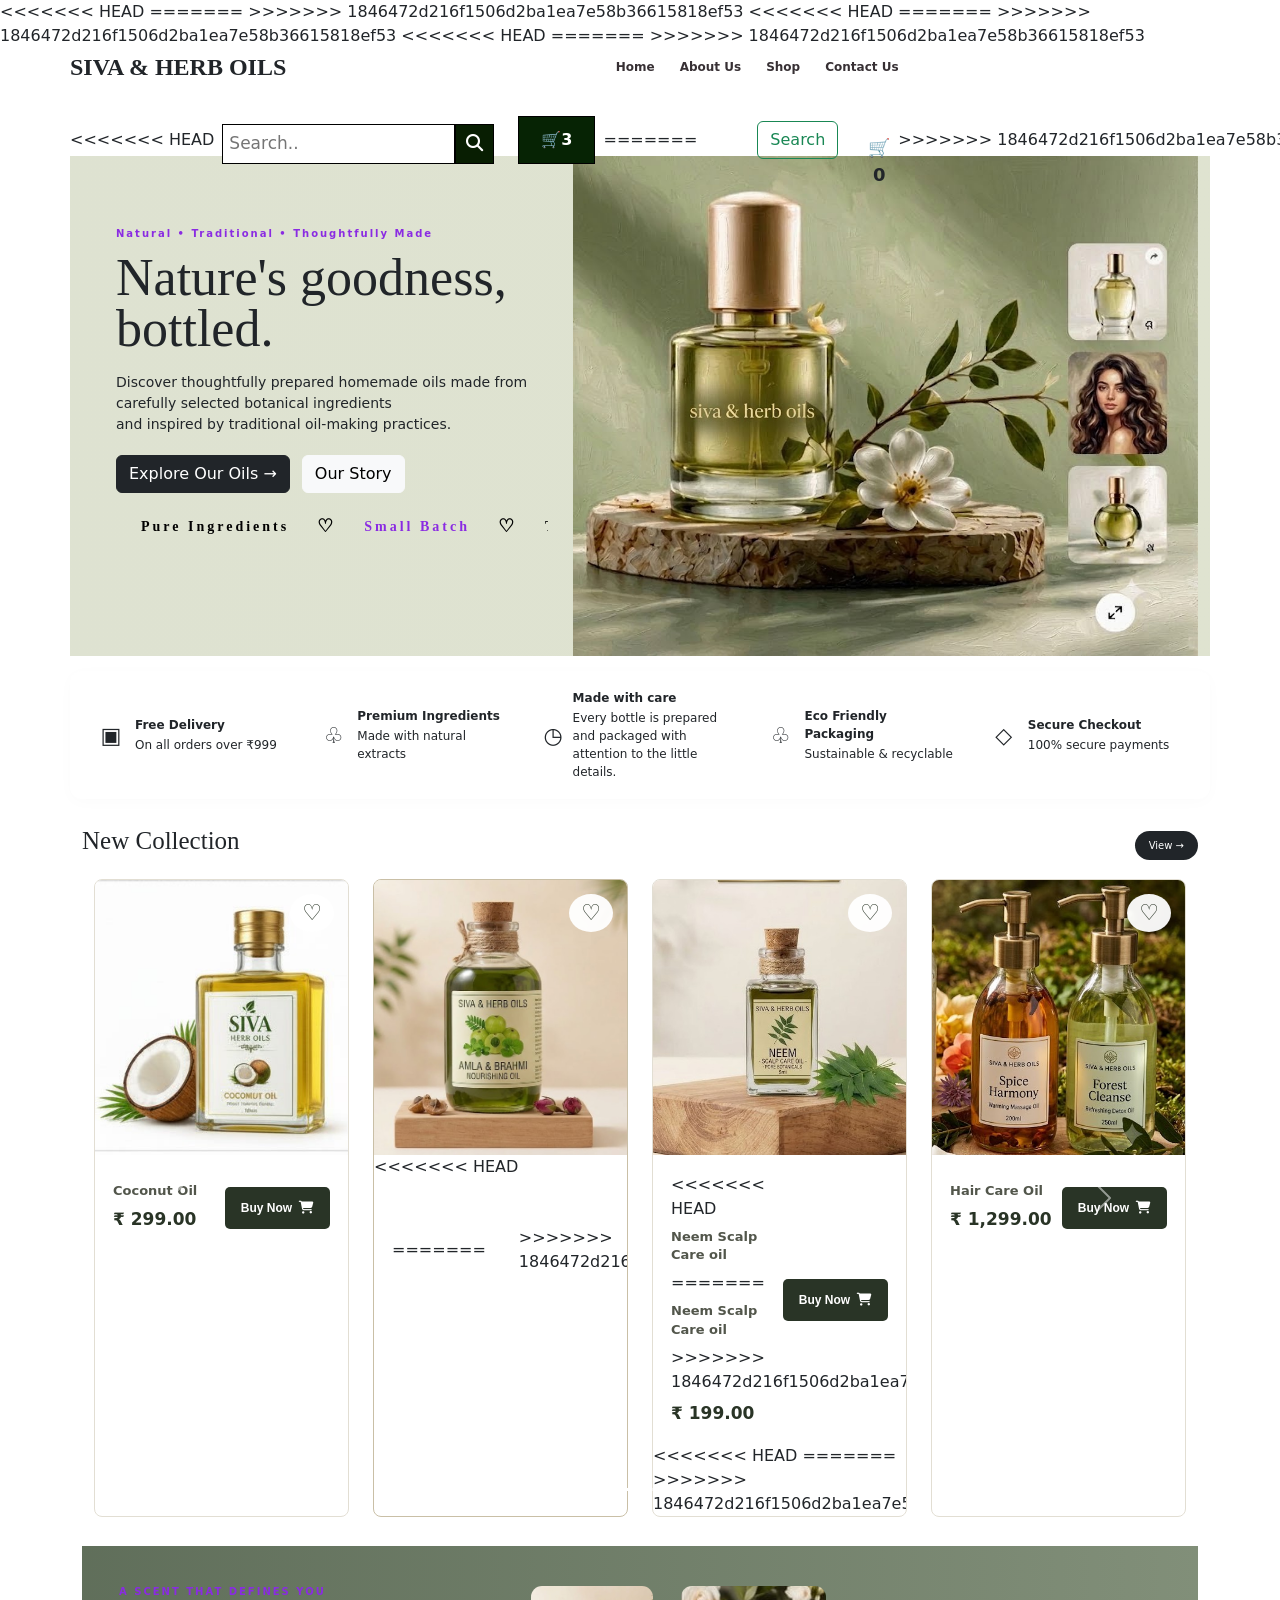
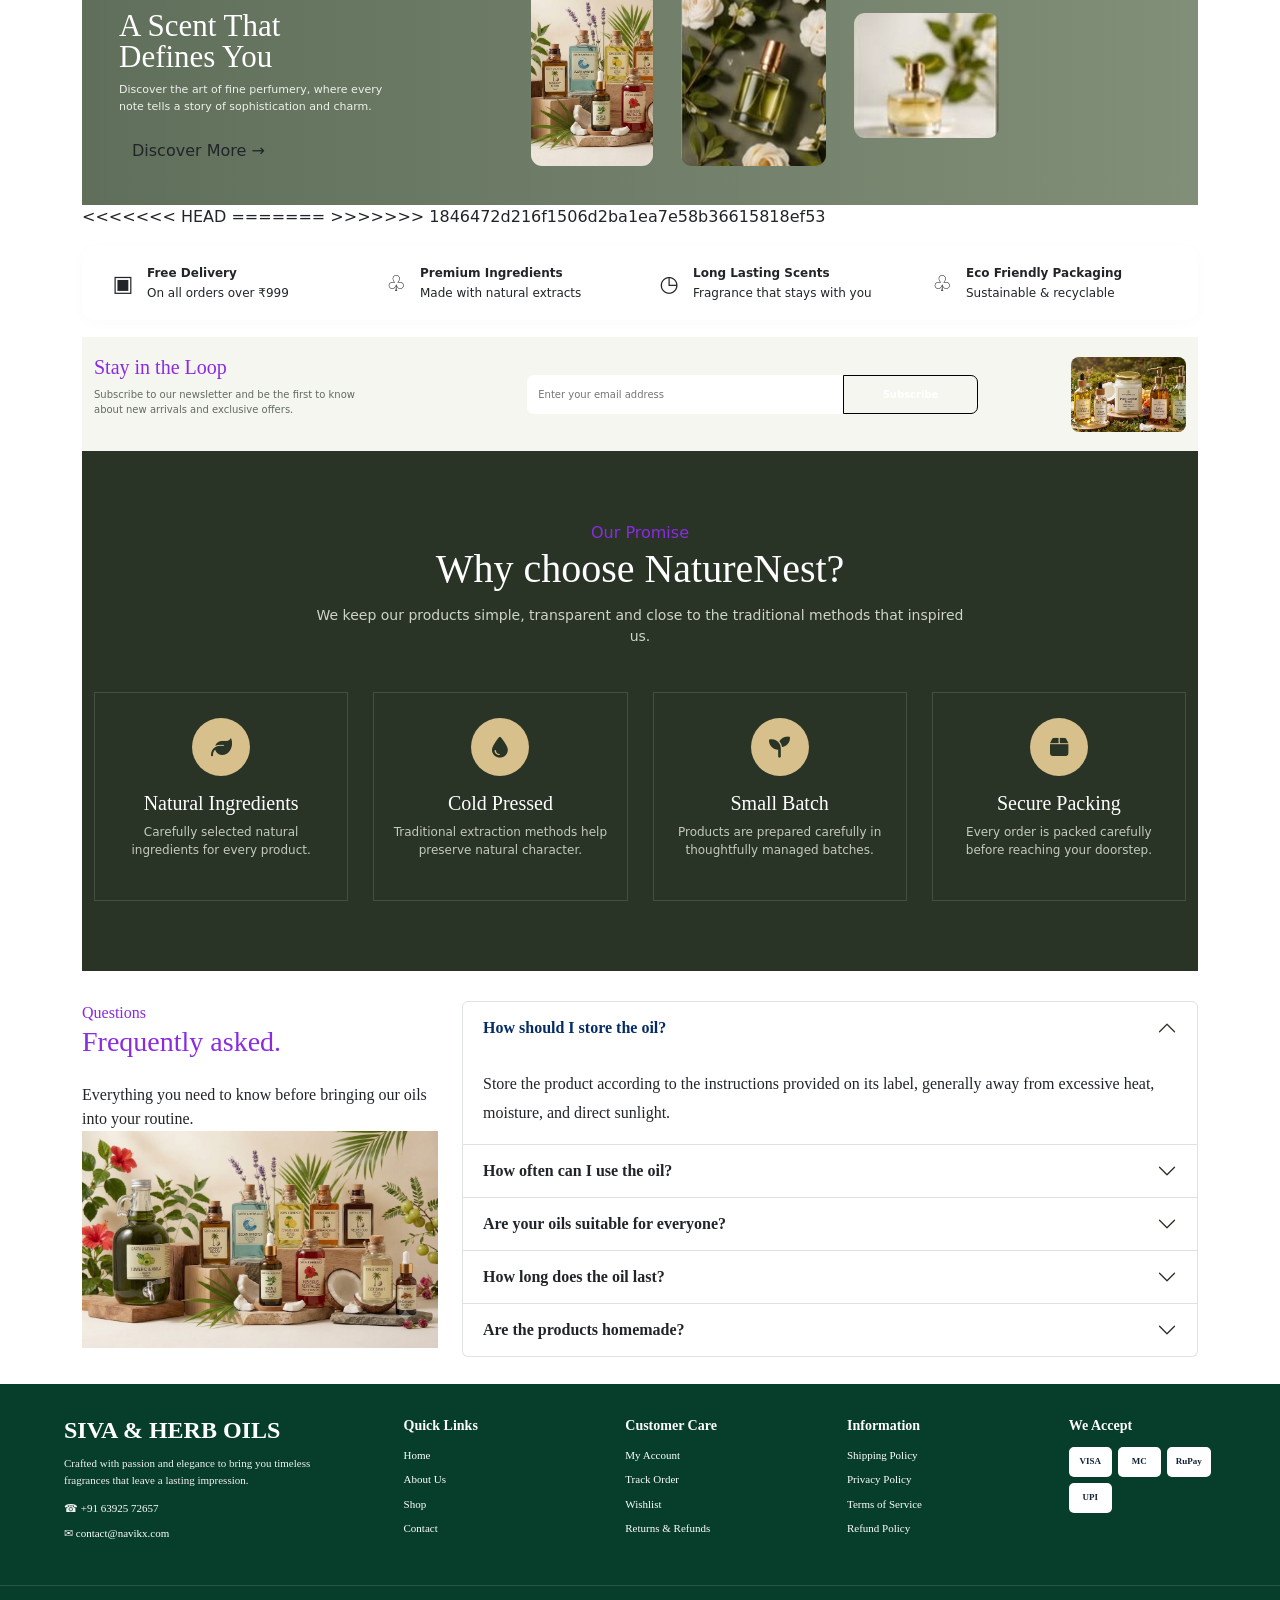
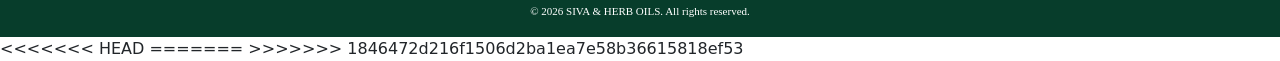
==== commit ee7760e4: "Merge local project with GitHub" ====
--- a/index.html
+++ b/index.html
@@ -1,6 +1,10 @@
 <!doctype html>
 <html lang="en">
-
+<<<<<<< HEAD
+
+=======
+  
+>>>>>>> 1846472d216f1506d2ba1ea7e58b36615818ef53
 <head>
   <meta charset="UTF-8" />
   <meta name="viewport" content="width=device-width, initial-scale=1.0" />
@@ -9,16 +13,86 @@
   <link rel="stylesheet" href="style.css" />
   <!-- Bootstrap CSS -->
   <link href="https://cdn.jsdelivr.net/npm/bootstrap@5.3.3/dist/css/bootstrap.min.css" rel="stylesheet">
+<<<<<<< HEAD
   <link rel="stylesheet" href="https://cdnjs.cloudflare.com/ajax/libs/font-awesome/4.7.0/css/font-awesome.min.css">
+=======
+>>>>>>> 1846472d216f1506d2ba1ea7e58b36615818ef53
 
   <!-- Bootstrap JS -->
   <script src="https://cdn.jsdelivr.net/npm/bootstrap@5.3.3/dist/js/bootstrap.bundle.min.js"></script>
 
   <!-- Font Awesome -->
   <link rel="stylesheet" href="https://cdnjs.cloudflare.com/ajax/libs/font-awesome/6.5.2/css/all.min.css">
+<<<<<<< HEAD
   <!---loading text-->
 
 
+=======
+<!---loading text-->
+
+ <div class="site-loader">
+
+        <!-- Background Leaves -->
+
+        <div class="loading-leaf leaf-1">
+            <i class="fa-solid fa-leaf"></i>
+        </div>
+
+        <div class="loading-leaf leaf-2">
+            <i class="fa-solid fa-leaf"></i>
+        </div>
+
+        <div class="loading-leaf leaf-3">
+            <i class="fa-solid fa-leaf"></i>
+        </div>
+
+        <div class="loading-leaf leaf-4">
+            <i class="fa-solid fa-leaf"></i>
+        </div>
+
+        <div class="loading-leaf leaf-5">
+            <i class="fa-solid fa-leaf"></i>
+        </div>
+
+        <div class="loading-leaf leaf-6">
+            <i class="fa-solid fa-leaf"></i>
+        </div>
+
+
+        <!-- Loader Content -->
+
+        <div class="loader-content">
+
+            <div class="loader-brand">
+                SIVA & HERB OILS
+            </div>
+
+            <div class="loader-symbol">
+
+                <div class="loader-ring"></div>
+
+                <div class="loader-leaf">
+                    <i class="fa-solid fa-leaf"></i>
+                </div>
+
+            </div>
+
+            <p class="loader-subtitle">
+                NATURAL • TRADITIONAL • THOUGHTFULLY MADE
+            </p>
+
+            <div class="loader-line">
+                <span></span>
+            </div>
+
+            <p class="loader-text">
+                Preparing your experience...
+            </p>
+
+        </div>
+
+    </div>
+>>>>>>> 1846472d216f1506d2ba1ea7e58b36615818ef53
 
 
   <!---navbar-->
@@ -46,6 +120,7 @@
       <!-- Navigation Actions -->
       <div class="nav-actions">
 
+<<<<<<< HEAD
         <div class="topnav">
           <div class="search-container">
             <form action="">
@@ -62,6 +137,17 @@
             🛒<span>3</span>
           </button>
         </a>
+=======
+        <button class="icon-btn" aria-label="Search">
+           <button class="btn btn-outline-success" type="submit">Search</button>
+      
+        </button>
+
+        <button class="icon-btn cart" aria-label="Cart">
+          🛒
+          <span>0</span>
+        </button>
+>>>>>>> 1846472d216f1506d2ba1ea7e58b36615818ef53
 
       </div>
 
@@ -189,7 +275,11 @@
                       <button class="heart">♡</button>
                       <img src="assets/product-2.jpg" alt="Amla and Brahmi">
 
+<<<<<<< HEAD
                       <div class="product-info">
+=======
+                       <div class="product-info">
+>>>>>>> 1846472d216f1506d2ba1ea7e58b36615818ef53
                         <div class="product-details">
                           <span>Amla &amp; Brahmi</span>
                           <b>₹ 499.00</b>
@@ -210,7 +300,11 @@
 
                       <div class="product-info">
                         <div class="product-details">
+<<<<<<< HEAD
                           <span>Neem Scalp Care oil</span>
+=======
+                          <span>Neem  Scalp Care oil</span>
+>>>>>>> 1846472d216f1506d2ba1ea7e58b36615818ef53
                           <b>₹ 199.00</b>
                         </div>
 
@@ -219,7 +313,11 @@
                           <i class="fa-solid fa-cart-shopping"></i>
                         </button>
                       </div>
-
+<<<<<<< HEAD
+
+=======
+                      
+>>>>>>> 1846472d216f1506d2ba1ea7e58b36615818ef53
                     </article>
                   </div>
 
@@ -251,7 +349,11 @@
                     <article class="product-card">
                       <button class="heart">♡</button>
                       <img src="assets/watermarked_img_14638677125859379117.jpg" alt="Velvet Hair Oil">
-
+<<<<<<< HEAD
+
+=======
+                      
+>>>>>>> 1846472d216f1506d2ba1ea7e58b36615818ef53
                       <div class="product-info">
                         <div class="product-details">
                           <span>Velvet Hair Oil</span>
@@ -309,7 +411,11 @@
                       <button class="heart">♡</button>
                       <img src="assets/product-8.jpg" alt="Neem Oil">
 
-
+<<<<<<< HEAD
+
+=======
+                      
+>>>>>>> 1846472d216f1506d2ba1ea7e58b36615818ef53
                       <div class="product-info">
                         <div class="product-details">
                           <span>Tea Tree Oil</span>
@@ -374,7 +480,11 @@
         </div>
       </section>
 
-
+<<<<<<< HEAD
+
+=======
+     
+>>>>>>> 1846472d216f1506d2ba1ea7e58b36615818ef53
 
       <!--benefits-->
       <section class="benefits container second-benefits">
@@ -766,6 +876,10 @@
   </footer>
 
   <script src="script.js"></script>
+<<<<<<< HEAD
   </body>
+=======
+</body>
+>>>>>>> 1846472d216f1506d2ba1ea7e58b36615818ef53
 
 </html>
--- a/style.css
+++ b/style.css
@@ -1,3 +1,4 @@
+<<<<<<< HEAD
 @import url("https://fonts.googleapis.com/css2?family=DM+Sans:wght@400;500;600;700&family=Playfair+Display:wght@500;600&display=swap");
 
 :root {
@@ -2339,4 +2340,2349 @@
   .product-card img {
     height: 320px;
   }
+=======
+@import url("https://fonts.googleapis.com/css2?family=DM+Sans:wght@400;500;600;700&family=Playfair+Display:wght@500;600&display=swap");
+
+:root {
+  --green: #123c29;
+  --green2: #1d5137;
+  --cream: #f7f6f0;
+  --soft: #eef0e6;
+  --text: #172019;
+  --muted: #687067;
+  --white: #fff;
+  --line: #e4e5dd;
+  --shadow: 0 10px 30px rgba(20, 45, 30, 0.08);
+  --radius: 18px;
+  --max: 1280px;
+}
+
+/* =========================================================
+   BACKGROUND SHAKING LEAVES
+ ========================================================= */
+
+.site-loader {
+    overflow: hidden;
+}
+
+/* Background leaf common style */
+.loading-leaf {
+    position: absolute;
+    color: green;
+    opacity: 0.12;
+    font-size: 75px;
+    pointer-events: none;
+    filter: blur(0.3px);
+    z-index: 1;
+}
+
+.leaf-1 {
+    top: 8%;
+    left: 8%;
+    font-size: 90px;
+    transform: rotate(-25deg);
+    animation:
+        leafShake1 4s ease-in-out infinite,
+        leafFloat1 7s ease-in-out infinite;
+}
+
+
+.leaf-2 {
+    top: 18%;
+    right: 10%;
+    font-size: 65px;
+    transform: rotate(35deg);
+    animation:
+        leafShake2 5s ease-in-out infinite,
+        leafFloat2 8s ease-in-out infinite;
+}
+
+
+.leaf-3 {
+    bottom: 12%;
+    left: 12%;
+
+    font-size: 70px;
+
+    transform: rotate(20deg);
+
+    animation:
+        leafShake3 4.5s ease-in-out infinite,
+        leafFloat3 7s ease-in-out infinite;
+}
+
+
+.leaf-4 {
+    bottom: 10%;
+    right: 8%;
+
+    font-size: 100px;
+
+    transform: rotate(-35deg);
+
+    animation:
+        leafShake4 5s ease-in-out infinite,
+        leafFloat4 8s ease-in-out infinite;
+}
+
+
+.leaf-5 {
+    top: 45%;
+    left: 3%;
+
+    font-size: 45px;
+
+    opacity: 0.08;
+
+    animation:
+        leafShake5 3.5s ease-in-out infinite;
+}
+
+
+.leaf-6 {
+    top: 55%;
+    right: 4%;
+
+    font-size: 50px;
+
+    opacity: 0.08;
+
+    animation:
+        leafShake6 4s ease-in-out infinite;
+}
+
+
+/* Keep loader content above leaves */
+
+.loader-content {
+    position: relative;
+    z-index: 10;
+}
+
+
+/* =========================================================
+   SHAKE ANIMATIONS
+   ========================================================= */
+
+@keyframes leafShake1 {
+
+    0%,
+    100% {
+        transform: rotate(-25deg);
+    }
+
+    25% {
+        transform: rotate(-15deg);
+    }
+
+    50% {
+        transform: rotate(-30deg);
+    }
+
+    75% {
+        transform: rotate(-18deg);
+    }
+
+}
+
+
+@keyframes leafShake2 {
+
+    0%,
+    100% {
+        transform: rotate(35deg);
+    }
+
+    25% {
+        transform: rotate(45deg);
+    }
+
+    50% {
+        transform: rotate(28deg);
+    }
+
+    75% {
+        transform: rotate(40deg);
+    }
+
+}
+
+
+@keyframes leafShake3 {
+
+    0%,
+    100% {
+        transform: rotate(20deg);
+    }
+
+    30% {
+        transform: rotate(30deg);
+    }
+
+    60% {
+        transform: rotate(12deg);
+    }
+
+    80% {
+        transform: rotate(25deg);
+    }
+
+}
+
+
+@keyframes leafShake4 {
+
+    0%,
+    100% {
+        transform: rotate(-35deg);
+    }
+
+    25% {
+        transform: rotate(-25deg);
+    }
+
+    50% {
+        transform: rotate(-45deg);
+    }
+
+    75% {
+        transform: rotate(-28deg);
+    }
+
+}
+
+
+@keyframes leafShake5 {
+
+    0%,
+    100% {
+        transform: rotate(0deg) translateX(0);
+    }
+
+    25% {
+        transform: rotate(12deg) translateX(8px);
+    }
+
+    50% {
+        transform: rotate(-10deg) translateX(-6px);
+    }
+
+    75% {
+        transform: rotate(8deg) translateX(5px);
+    }
+
+}
+
+
+@keyframes leafShake6 {
+
+    0%,
+    100% {
+        transform: rotate(0deg) translateX(0);
+    }
+
+    25% {
+        transform: rotate(-12deg) translateX(-8px);
+    }
+
+    50% {
+        transform: rotate(10deg) translateX(7px);
+    }
+
+    75% {
+        transform: rotate(-7deg) translateX(-5px);
+    }
+
+}
+
+
+/* =========================================================
+   FLOATING MOVEMENT
+   ========================================================= */
+
+@keyframes leafFloat1 {
+
+    0%,
+    100% {
+        margin-top: 0;
+    }
+
+    50% {
+        margin-top: 20px;
+    }
+
+}
+
+
+@keyframes leafFloat2 {
+
+    0%,
+    100% {
+        margin-top: 0;
+    }
+
+    50% {
+        margin-top: -25px;
+    }
+
+}
+
+
+@keyframes leafFloat3 {
+
+    0%,
+    100% {
+        margin-left: 0;
+    }
+
+    50% {
+        margin-left: 18px;
+    }
+
+}
+
+
+@keyframes leafFloat4 {
+
+    0%,
+    100% {
+        margin-right: 0;
+    }
+
+    50% {
+        margin-right: 20px;
+    }
+
+}
+
+/* =========================================================
+   UNIQUE WEBSITE LOADING SCREEN
+   ========================================================= */
+
+.site-loader {
+    position: fixed;
+    inset: 0;
+    width: 100%;
+    height: 100vh;
+     background:
+        radial-gradient(
+            circle at center,
+            #ffffff 0%,
+            #faf7fb 45%,
+            #f3eaf6 100%
+        );
+
+    display: flex;
+    align-items: center;
+    justify-content: center;
+
+    z-index: 999999;
+
+    animation: loaderHide 1s ease forwards;
+    animation-delay: 3.5s;
+}
+
+
+/* Loader content */
+
+.loader-content {
+    width: 90%;
+    max-width: 520px;
+    text-align: center;
+
+    animation: loaderContent 1.2s ease;
+}
+
+
+/* Brand */
+
+.loader-brand {
+    font-family: "Playfair Display", serif;
+    font-size: 34px;
+    font-weight: 700;
+    letter-spacing: 3px;
+    color: #222;
+    margin-bottom: 35px;
+}
+
+.loader-brand span {
+    color: green;
+    font-style: italic;
+}
+
+
+/* Circular loader */
+
+.loader-symbol {
+    width: 105px;
+    height: 105px;
+    margin: 0 auto 28px;
+    position: relative;
+    display: flex;
+    align-items: center;
+    justify-content: center;
+}
+
+
+/* Outer ring */
+
+.loader-ring {
+    position: absolute;
+    width: 100%;
+    height: 100%;
+    border-radius: 50%;
+    border: 2px solid #e7dcec;
+    border-top: 3px solid green;
+    animation: loaderRotate 1.2s linear infinite;
+}
+
+
+/* Inner ring */
+
+.loader-symbol::before {
+    content: "";
+    position: absolute;
+    width: 72px;
+    height: 72px;
+    border-radius: 50%;
+    border: 1px solid #eadff0;
+    animation: innerPulse 1.5s ease-in-out infinite;
+}
+
+
+/* Leaf */
+
+.loader-leaf {
+    position: relative;
+    width: 55px;
+    height: 55px;
+    border-radius: 50%;
+    display: flex;
+    align-items: center;
+    justify-content: center;
+    background: rgba(255,255,255,0.8);
+    box-shadow:
+        0 10px 35px rgba(100, 50, 130, 0.12);
+
+    color: green;
+
+    font-size: 25px;
+
+    animation: leafFloat 1.8s ease-in-out infinite;
+}
+
+
+/* Subtitle */
+
+.loader-subtitle {
+    font-size: 11px;
+    font-weight: 600;
+
+    letter-spacing: 3px;
+
+    color: #777;
+
+    margin: 0 0 25px;
+}
+
+
+/* Loading line */
+
+.loader-line {
+    width: 230px;
+    height: 3px;
+
+    background: #e8ddea;
+
+    margin: 0 auto;
+
+    overflow: hidden;
+
+    border-radius: 20px;
+}
+
+
+/* Moving line */
+
+.loader-line span {
+    display: block;
+    width: 60px;
+    height: 100%;
+    background: green;
+    border-radius: 20px;
+    animation: loadingLine 1.4s ease-in-out infinite;
+}
+
+
+/* Loading text */
+
+.loader-text {
+    margin-top: 18px;
+
+    font-size: 12px;
+
+    color: #999;
+
+    letter-spacing: 1px;
+
+    animation: textBlink 1.4s ease-in-out infinite;
+}
+
+
+/* =========================================================
+   ANIMATIONS
+   ========================================================= */
+
+@keyframes loaderRotate {
+
+    0% {
+        transform: rotate(0deg);
+    }
+
+    100% {
+        transform: rotate(360deg);
+    }
+
+}
+
+
+@keyframes innerPulse {
+
+    0%,
+    100% {
+        transform: scale(0.9);
+        opacity: 0.5;
+    }
+
+    50% {
+        transform: scale(1.08);
+        opacity: 1;
+    }
+
+}
+
+
+@keyframes leafFloat {
+
+    0%,
+    100% {
+        transform: translateY(0) rotate(-4deg);
+    }
+
+    50% {
+        transform: translateY(-6px) rotate(4deg);
+    }
+
+}
+
+
+@keyframes loadingLine {
+
+    0% {
+        transform: translateX(-70px);
+    }
+
+    50% {
+        transform: translateX(120px);
+    }
+
+    100% {
+        transform: translateX(250px);
+    }
+
+}
+
+
+@keyframes textBlink {
+
+    0%,
+    100% {
+        opacity: 0.4;
+    }
+
+    50% {
+        opacity: 1;
+    }
+
+}
+
+
+/* Loader entrance */
+
+@keyframes loaderContent {
+
+    0% {
+        opacity: 0;
+        transform: translateY(25px) scale(0.96);
+    }
+
+    100% {
+        opacity: 1;
+        transform: translateY(0) scale(1);
+    }
+
+}
+
+
+/* Loader disappears */
+
+@keyframes loaderHide {
+
+    0% {
+        opacity: 1;
+        visibility: visible;
+    }
+
+    70% {
+        opacity: 1;
+    }
+
+    100% {
+        opacity: 0;
+        visibility: hidden;
+        pointer-events: none;
+    }
+
+}
+
+
+/* =========================================================
+   MOBILE
+   ========================================================= */
+
+@media (max-width: 600px) {
+
+    .loader-brand {
+        font-size: 25px;
+        letter-spacing: 2px;
+    }
+
+    .loader-symbol {
+        width: 90px;
+        height: 90px;
+    }
+
+    .loader-symbol::before {
+        width: 62px;
+        height: 62px;
+    }
+
+    .loader-leaf {
+        width: 48px;
+        height: 48px;
+        font-size: 21px;
+    }
+
+    .loader-subtitle {
+        font-size: 9px;
+        letter-spacing: 2px;
+    }
+
+    .loader-line {
+        width: 190px;
+    }
+
+}
+* {
+  box-sizing: border-box;
+  margin: 0;
+  padding: 0;
+}
+
+html {
+  scroll-behavior: smooth;
+}
+
+body {
+  font-family: "DM Sans", Arial, sans-serif;
+  background: #fff;
+  color: var(--text);
+  line-height: 1.5;
+}
+
+img {
+  display: block;
+  max-width: 100%;
+}
+
+a {
+  text-decoration: none;
+  color: inherit;
+}
+
+button,
+input {
+  font: inherit;
+}
+
+button {
+  cursor: pointer;
+  border: 0;
+  background: none;
+}
+
+.container {
+  width: min(var(--max), calc(100% - 44px));
+  margin: auto;
+}
+
+.announcement {
+  height: 25px;
+  background: var(--green);
+  color: #fff;
+  text-align: center;
+  font-size: 11px;
+  display: flex;
+  align-items: center;
+  justify-content: center;
+  gap: 8px;
+}
+
+/* ==============================
+   PERFECT NAVBAR
+================================ */
+
+.site-header {
+  width: 100%;
+  height: 78px;
+  background: #fff;
+  border-bottom: none !important;
+  position: sticky;
+  top: 0;
+  z-index: 9999;
+}
+
+.site-header .nav {
+  width: min(var(--max), calc(100% - 44px));
+  height: 100%;
+  margin: auto;
+
+  display: flex;
+  align-items: center;
+  gap: 30px;
+}
+
+/* Logo */
+
+.site-header .brand {
+  flex-shrink: 0;
+  font-family: "Playfair Display", serif;
+  font-size: 24px;
+  font-weight: 600;
+  color: var(--green);
+  white-space: nowrap;
+  text-decoration: none;
+}
+
+/* Navigation */
+
+.site-header nav {
+  display: flex;
+  align-items: center;
+  justify-content: center;
+  gap: 25px;
+
+  margin-left: auto;
+  flex: 1;
+}
+
+.site-header nav a {
+  position: relative;
+
+  padding: 10px 0;
+
+  font-size: 12px;
+  font-weight: 600;
+  color: #373034;
+
+  white-space: nowrap;
+  text-decoration: none;
+
+  transition: color 0.3s ease;
+}
+
+/* Hover */
+
+.site-header nav a:hover {
+  color: #e031bd;
+  text-decoration: underline;
+  text-underline-offset: 6px;
+}
+
+
+/* Remove Active Underline */
+
+.site-header nav a.active::after {
+  display: none !important;
+  content: none !important;
+}
+
+/* Navigation Actions */
+
+.site-header .nav-actions {
+  display: flex;
+  align-items: center;
+  gap: 8px;
+
+  margin-left: 0;
+  flex-shrink: 0;
+}
+
+/* Icon Buttons */
+
+.site-header .icon-btn {
+  width: 35px;
+  height: 35px;
+
+  display: grid;
+  place-items: center;
+
+  border: 0;
+  border-radius: 50%;
+
+  background: transparent;
+
+  color: var(--green);
+  font-size: 18px;
+
+  cursor: pointer;
+
+  transition: all 0.3s ease;
+}
+
+.site-header .icon-btn:hover {
+  background: var(--soft);
+  transform: translateY(-1px);
+}
+
+/* Cart */
+
+.site-header .cart {
+  position: relative;
+}
+
+.site-header .cart span {
+  position: absolute;
+
+  top: -2px;
+  right: -3px;
+
+  width: 15px;
+  height: 15px;
+
+  display: grid;
+  place-items: center;
+
+  border-radius: 50%;
+
+  background: var(--green);
+  color: #fff;
+
+  font-size: 9px;
+  font-weight: 600;
+}
+
+/* Mobile Button */
+
+.site-header .mobile-menu {
+  display: none;
+}
+
+
+/* ==============================
+   MOBILE
+================================ */
+
+@media (max-width: 760px) {
+
+  .site-header {
+    height: 58px;
+  }
+
+  .site-header .nav {
+    width: min(100% - 24px, 520px);
+    gap: 10px;
+  }
+
+  /* Menu Button */
+
+  .site-header .mobile-menu {
+    display: grid;
+
+    width: 35px;
+    height: 35px;
+
+    flex-shrink: 0;
+
+    font-size: 20px;
+  }
+
+  /* Logo */
+
+  .site-header .brand {
+    font-size: 18px;
+    margin: auto;
+  }
+
+  /* Hide Search On Mobile */
+
+  .site-header .nav-actions .icon-btn:first-child {
+    display: none;
+  }
+
+  .site-header .nav-actions {
+    margin-left: auto;
+    gap: 3px;
+  }
+
+  /* Mobile Navigation */
+
+  .site-header nav {
+    position: absolute;
+
+    top: 58px;
+    left: 0;
+    right: 0;
+
+    width: 100%;
+
+    display: none;
+
+    flex-direction: column;
+    align-items: stretch;
+
+    gap: 0;
+
+    margin: 0;
+
+    background: #fff;
+
+    box-shadow: 0 10px 25px rgba(20, 45, 30, 0.08);
+
+    z-index: 9999;
+  }
+
+  /* Open Menu */
+
+  .site-header nav.open {
+    display: flex;
+  }
+
+  /* Mobile Links */
+
+  .site-header nav a {
+    width: 100%;
+
+    padding: 14px 24px;
+
+    font-size: 12px;
+
+    border: none !important;
+
+    text-align: left;
+  }
+
+  /* No Active Line */
+
+  .site-header nav a.active::after {
+    display: none !important;
+  }
+
+}
+
+.nav-links a:hover {
+  text-decoration: underline;
+  text-underline-offset: 6px;
+}
+
+.hero {
+  margin-top: 30px;
+  height: 500px;
+  background: #dfe3d0;
+  border-radius: 0;
+  overflow: hidden;
+  display: grid;
+  grid-template-columns: 44% 56%;
+  position: relative;
+}
+
+.hero:after {
+  content: "";
+  position: absolute;
+  inset: 0;
+  background: linear-gradient(90deg,
+      rgba(222, 226, 209, 0.96) 0%,
+      rgba(222, 226, 209, 0.58) 43%,
+      rgba(222, 226, 209, 0.05) 74%);
+  pointer-events: none;
+}
+
+.hero-copy {
+  position: relative;
+  z-index: 2;
+  padding: 70px 25px 30px 34px;
+}
+
+.eyebrow {
+  font-size: 10px;
+  letter-spacing: 2px;
+  font-weight: 700;
+  margin-bottom: 12px;
+}
+
+.hero h1,
+.story h2,
+.guide h2 {
+  font-family: "Playfair Display", serif;
+  font-weight: 500;
+  line-height: 0.98;
+}
+
+.hero h1 {
+  font-size: 52px;
+  color: var(--green);
+  margin-bottom: 17px;
+}
+
+.hero h1 em {
+  font-style: normal;
+}
+
+.hero-text {
+  font-size: 14px;
+  margin-bottom: 20px;
+}
+
+.hero-buttons {
+  display: flex;
+  gap: 12px;
+}
+
+.btn {
+  display: inline-flex;
+  align-items: center;
+  gap: 12px;
+  border-radius: 9px;
+  padding: 12px 18px;
+  font-size: 12px;
+  font-weight: 700;
+}
+
+.btn-dark {
+  background: var(--green);
+  color: #fff;
+}
+
+.btn-dark:hover {
+  background: #0b2d1d;
+}
+
+.btn-light {
+  border: 1px solid #8d948b;
+  background: rgba(255, 255, 255, 0.18);
+}
+
+.btn-white {
+  background: #fff;
+  color: var(--green);
+}
+
+.round-cart {
+  float: right;
+  width: 25px;
+  height: 25px;
+  border-radius: 50%;
+  background: var(--green);
+  color: #fff;
+  font-size: 14px;
+}
+
+.hero-art {
+  position: relative;
+  z-index: 1;
+  overflow: hidden;
+}
+
+.hero-art>img {
+  width: 100%;
+  height: 100%;
+  object-fit: center;
+  object-position: center;
+}
+
+
+.pill {
+  position: absolute;
+  background: #fff;
+  border-radius: 20px;
+  padding: 5px 10px;
+  font-size: 14px;
+  font-weight: 700;
+  box-shadow: 0 4px 15px #0001;
+}
+
+.pill-one {
+  top: 93px;
+  left: 48%;
+}
+
+.pill-two {
+  top: 228px;
+  left: 26%;
+}
+
+.hero-thumbs {
+  position: absolute;
+  right: 28px;
+  top: 70px;
+  width: 73px;
+  display: grid;
+  gap: 10px;
+}
+
+.hero-thumbs img {
+  width: 73px;
+  height: 73px;
+  object-fit: cover;
+  border-radius: 12px;
+  border: 2px solid #fff;
+}
+
+.expand {
+  position: absolute;
+  right: 31px;
+  bottom: 22px;
+  background: #fff;
+  width: 32px;
+  height: 32px;
+  border-radius: 50%;
+  font-size: 17px;
+}
+
+/*-----morquee---*/
+.marquee-section {
+  width: 100%;
+  overflow: hidden;
+  margin-top: 20px;
+  font-family: Georgia, 'Times New Roman', Times, serif;
+
+
+}
+
+.marquee {
+  width: 100%;
+  overflow: hidden;
+}
+
+.marquee-track {
+  display: flex;
+  align-items: center;
+  width: max-content;
+  animation: marqueeMove 28s linear infinite;
+}
+
+.marquee-track span {
+  flex-shrink: 0;
+  color: #010000;
+  font-size: 14px;
+  font-weight: 600;
+  letter-spacing: 3px;
+  white-space: nowrap;
+  margin: 0 25px;
+}
+
+.marquee-track .marquee-dot {
+  font-size: 18px;
+  margin: 0 3px;
+
+}
+
+@keyframes marqueeMove {
+  0% {
+    transform: translateX(0);
+  }
+
+  100% {
+    transform: translateX(-50%);
+  }
+}
+
+.marquee:hover .marquee-track {
+  animation-play-state: paused;
+}
+
+.benefits {
+  display: grid;
+  grid-template-columns: repeat(5, 1fr);
+  border: 1px solid var(--line);
+  border-radius: 12px;
+  margin-top: 15px;
+  background: #fff;
+  box-shadow: 0 3px 16px #00000005;
+}
+
+.benefits>div {
+  display: flex;
+  align-items: center;
+  gap: 10px;
+  padding: 18px 15px;
+  border-right: 1px solid var(--line);
+}
+
+.benefits>div:last-child {
+  border: 0;
+}
+
+.benefit-icon {
+  font-size: 22px;
+  color: var(--green);
+  width: 28px;
+  text-align: center;
+}
+
+.benefits b {
+  display: block;
+  font-size: 12px;
+}
+
+.benefits small {
+  display: block;
+  font-size: 12px;
+  color: var(--muted);
+  margin-top: 2px;
+}
+
+
+.section {
+  padding-top: 27px;
+}
+
+.section-head {
+  display: flex;
+  justify-content: space-between;
+  align-items: center;
+  margin-bottom: 15px;
+}
+
+.section h2,
+.newsletter h2 {
+  font-family: "Playfair Display", serif;
+  font-size: 25px;
+  font-weight: 500;
+}
+
+.head-actions {
+  display: flex;
+  align-items: center;
+  gap: 8px;
+}
+
+.head-actions a {
+  font-size: 10px;
+  border: 1px solid var(--line);
+  border-radius: 18px;
+  padding: 7px 14px;
+}
+
+.head-actions button {
+  width: 28px;
+  height: 28px;
+  border: 1px solid var(--line);
+  border-radius: 50%;
+}
+/* =========================
+   PRODUCT CARD
+========================= */
+
+.product-card {
+  position: relative;
+  height: 100%;
+  overflow: hidden;
+  background: #fff;
+  border: 1px solid #e2ded3;
+  border-radius: 8px;
+  transition: all 0.35s ease;
+}
+
+.product-card:hover {
+  transform: translateY(-7px);
+  box-shadow: 0 15px 35px rgba(41, 52, 38, 0.12);
+}
+
+.product-card img {
+  width: 100%;
+  height: 275px;
+  display: block;
+  object-fit: cover;
+}
+
+/* Heart */
+
+.heart {
+  position: absolute;
+  top: 14px;
+  right: 14px;
+  z-index: 5;
+
+  width: 38px;
+  height: 38px;
+
+  border: none;
+  border-radius: 50%;
+
+  background: rgba(255, 255, 255, 0.95);
+  color: #293426;
+
+  font-size: 22px;
+  line-height: 38px;
+
+  cursor: pointer;
+
+  display: flex;
+  align-items: center;
+  justify-content: center;
+
+  transition: all 0.3s ease;
+}
+
+.heart:hover {
+  background: #293426;
+  color: #fff;
+}
+
+/* =========================
+   PRODUCT INFORMATION
+========================= */
+
+.product-info {
+  min-height: 105px;
+  padding: 18px;
+
+  display: flex;
+  align-items: center;
+  justify-content: space-between;
+
+  gap: 15px;
+  background: #fff;
+}
+
+.product-details {
+  display: flex;
+  flex-direction: column;
+  gap: 7px;
+  min-width: 0;
+}
+
+.product-details span {
+  color: #52564b;
+
+  font-size: 13px;
+  font-weight: 600;
+
+  line-height: 1.4;
+}
+
+.product-details b {
+  color: #293426;
+
+  font-size: 17px;
+  font-weight: 700;
+
+  white-space: nowrap;
+}
+
+/* =========================
+   BUY NOW BUTTON
+========================= */
+
+.buy-btn {
+  flex-shrink: 0;
+
+  min-width: 105px;
+  height: 42px;
+
+  padding: 0 14px;
+
+  border: none;
+  border-radius: 5px;
+
+  background: #293426;
+  color: #fff;
+
+  display: inline-flex;
+  align-items: center;
+  justify-content: center;
+
+  gap: 7px;
+
+  font-family: "DM Sans", sans-serif;
+  font-size: 12px;
+  font-weight: 700;
+
+  cursor: pointer;
+
+  text-decoration: none;
+
+  transition: all 0.3s ease;
+}
+
+.buy-btn i {
+  font-size: 13px;
+}
+
+.buy-btn:hover {
+  background: #0b2d1d;
+  color: #fff;
+
+  transform: translateY(-2px);
+}
+
+/* =========================
+   FEATURED CARD
+========================= */
+
+.product-card.featured {
+  border: 1px solid #c9bfa6;
+}
+
+/* =========================
+   MOBILE
+========================= */
+
+@media (max-width: 575px) {
+
+  .product-card img {
+    height: 260px;
+  }
+
+  .product-info {
+    padding: 15px;
+    min-height: 95px;
+  }
+
+  .product-details span {
+    font-size: 12px;
+  }
+
+  .product-details b {
+    font-size: 16px;
+  }
+
+  .buy-btn {
+    min-width: 95px;
+    height: 40px;
+    padding: 0 11px;
+    font-size: 11px;
+  }
+}
+/*----choose container--*/
+
+.choose .container{
+  margin-top: 29px;
+}
+.choose-copy{
+  margin-top: 29px;
+   font-family: "Playfair Display", serif;
+  font-size: 14px;
+
+}
+.choose.eyebrow{
+ font-family: Georgia, 'Times New Roman', Times, serif;
+ color: #010000
+  
+}
+
+/*---story---*/
+
+.story {
+  margin-top: 29px;
+  border-radius: 0px;
+  overflow: hidden;
+  background: #77836c;
+  color: #fff;
+  min-height: 220px;
+  display: grid;
+  grid-template-columns: 38% 62%;
+  position: relative;
+}
+
+.story:before {
+  content: "";
+  position: absolute;
+  inset: 0;
+  background: linear-gradient(90deg, #5e6d59, #82907a);
+  opacity: 0.92;
+}
+
+.story-copy {
+  position: relative;
+  z-index: 2;
+  padding: 38px 20px 35px 25px;
+}
+
+.story h2 {
+  font-size: 31px;
+  margin-bottom: 10px;
+}
+
+.story-copy>p:not(.eyebrow) {
+  font-size: 11px;
+  max-width: 270px;
+  margin-bottom: 17px;
+  color: #eef1eb;
+}
+
+.story-images {
+  position: relative;
+  display: flex;
+  align-items: center;
+  gap: 28px;
+  padding: 15px 22px;
+}
+
+.story-images img {
+  height: 180px;
+  border-radius: 11px;
+  object-fit: cover;
+}
+
+.story-images .portrait {
+  width: 122px;
+}
+
+.story-images img:nth-child(2) {
+  width: 145px;
+}
+
+.story-images .small-story {
+  width: 145px;
+  height: 125px;
+}
+
+.second-benefits {
+  margin-top: 17px;
+  grid-template-columns: repeat(4, 1fr);
+}
+/*-----news settler---*/
+
+.newsletter {
+  margin-top: 17px;
+  background: #f6f6f1;
+  border: 1px solid var(--line);
+  border-radius: 0px;
+  display: grid;
+  grid-template-columns: 1.1fr 1.2fr 0.5fr;
+  align-items: center;
+  gap: 20px;
+  padding: 18px 20px;
+  overflow: hidden;
+}
+
+.newsletter h2 {
+  font-size: 20px;
+}
+
+.newsletter p {
+  font-size: 10px;
+  color: #626a63;
+  max-width: 280px;
+}
+
+.newsletter form {
+  display: flex;
+}
+
+.newsletter input {
+  width: 70%;
+  border: 1px solid var(--line);
+  background: #fff;
+  border-radius: 7px 0 0 7px;
+  padding: 11px;
+  font-size: 10px;
+  outline: none;
+}
+
+.newsletter button {
+  width: 30%;
+  background: var(--green);
+  color: #fff;
+  border-radius: 0 7px 7px 0;
+  font-size: 10px;
+  font-weight: 700;
+}
+
+.newsletter img {
+  width: 115px;
+  height: 75px;
+  object-fit: cover;
+  justify-self: end;
+  border-radius: 8px;
+}
+/*----guide---*/
+/* =========================
+       QUALITY SECTION
+    ========================= */
+
+    .quality-section {
+      background: #293426;
+      color: white;
+      padding: 70px 0;
+    }
+
+    .quality-heading {
+      text-align: center;
+      max-width: 650px;
+      margin: auto;
+    }
+
+    .quality-heading h2 {
+      font-family: "Playfair Display", serif;
+      font-size: 40px;
+      margin-bottom: 12px;
+    }
+
+    .quality-heading p {
+      color: #d0d3c8;
+      font-size: 14px;
+    }
+
+    .quality-grid {
+      display: grid;
+      grid-template-columns: repeat(4, 1fr);
+      gap: 25px;
+      margin-top: 45px;
+    }
+
+    .quality-card {
+      text-align: center;
+      padding: 25px 15px;
+      border: 1px solid rgba(255, 255, 255, .13);
+    }
+
+    .quality-icon {
+      width: 58px;
+      height: 58px;
+      margin: auto auto 15px;
+      border-radius: 50%;
+      background: #d7c08b;
+      color: #293426;
+      display: grid;
+      place-items: center;
+      font-size: 21px;
+    }
+
+    .quality-card h3 {
+      font-family: "Playfair Display", serif;
+      font-size: 20px;
+      margin-bottom: 8px;
+    }
+
+    .quality-card p {
+      color: #c5c9bd;
+      font-size: 12px;
+    }
+
+    /* =========================
+       RESPONSIVE
+    ========================= */
+
+    @media (max-width: 1000px) {
+
+      .product-grid {
+        grid-template-columns: repeat(3, 1fr);
+      }
+
+      .quality-grid {
+        grid-template-columns: repeat(2, 1fr);
+      }
+
+      .footer-grid {
+        grid-template-columns: 1fr 1fr;
+      }
+
+    }
+
+
+    @media (max-width: 760px) {
+
+      .navbar {
+        min-height: 70px;
+      }
+
+      .nav-links {
+        display: none;
+      }
+
+      .catalogue-hero {
+        padding: 65px 0;
+      }
+
+      .catalogue-intro h2,
+      .section-heading h2,
+      .quality-heading h2 {
+        font-size: 33px;
+      }
+
+      .offer-banner {
+        flex-direction: column;
+        align-items: flex-start;
+      }
+
+      .product-grid {
+        grid-template-columns: repeat(2, 1fr);
+        gap: 14px;
+      }
+
+      .product-image {
+        height: 220px;
+      }
+
+      .product-info {
+        padding: 14px;
+      }
+
+      .product-name {
+        font-size: 18px;
+      }
+
+      .info-grid {
+        grid-template-columns: 1fr;
+        gap: 35px;
+      }
+
+      .info-image {
+        height: 350px;
+      }
+
+    }
+
+
+    @media (max-width: 480px) {
+
+      .container {
+        width: 90%;
+      }
+
+      .logo {
+        font-size: 24px;
+      }
+
+      .nav-icon {
+        width: 37px;
+        height: 37px;
+      }
+
+      .catalogue-hero h1 {
+        font-size: 43px;
+      }
+
+      .product-grid {
+        grid-template-columns: 1fr;
+      }
+
+      .product-image {
+        height: 300px;
+      }
+
+      .quality-grid {
+        grid-template-columns: 1fr;
+      }
+
+      .footer-grid {
+        grid-template-columns: 1fr;
+      }
+
+      .info-content h2 {
+        font-size: 35px;
+      }
+
+    }
+/*-----FAQ---*/
+.faq {
+  width: auto;
+  margin: 30px 0 0 0;
+  font-family: "Playfair Display", serif;
+}
+
+.accordion-item {
+  background: transparent;
+  border: none;
+  border-bottom: 1px solid var(--line);
+}
+ 
+.accordion-button {
+  background: transparent !important;
+  box-shadow: none !important;
+  color: var(--olive-dark);
+  font-family: "Playfair Display", serif;
+  font-size: 21px;
+  padding: 23px 0;
+}
+
+.accordion-button::after {
+  filter: sepia(1);
+}
+
+.accordion-body {
+  color: var(--muted);
+  line-height: 1.8;
+  padding: 0 30px 25px 0;
+}
+
+/* ================================
+   FOOTER
+================================ */
+
+#contact {
+  width: 100%;
+  background: #073d2b;
+  color: #fff;
+  margin: 20px 0px 0 0;
+  font-family: "Playfair Display", serif;
+  padding: auto;
+}
+
+/* Footer container */
+.footer-container {
+  width: 90%;
+  max-width: 1400px;
+  margin: auto;
+  padding: 32px 0 34px;
+
+  display: grid;
+  grid-template-columns: 2fr 1.2fr 1.2fr 1.2fr 1fr;
+  gap: 45px;
+}
+
+/* Footer boxes */
+.footer-box {
+  min-width: 0;
+}
+
+/* Company title */
+.footer-box.company h2 {
+  font-family: "Playfair Display", serif;
+  font-size: 24px;
+  font-weight: 600;
+  margin: 0 0 10px;
+  color: #fff;
+}
+
+/* Headings */
+.footer-box h4 {
+  font-size: 14px;
+  font-weight: 700;
+  margin: 2px 0 12px;
+  color: #fff;
+}
+
+/* Paragraph */
+.footer-box p {
+  font-size: 11px;
+  line-height: 1.6;
+  margin: 0 0 8px;
+  color: #f1f1f1;
+  max-width: 320px;
+}
+
+.footer-box.company p:first-of-type {
+  margin-bottom: 10px;
+}
+
+/* Contact text */
+.footer-box p span {
+  color: #fff;
+}
+
+/* =================================
+   FOOTER LINKS
+   NO UNDERLINE
+================================= */
+
+.footer-box a {
+  display: block;
+
+  color: #fff;
+
+  /* Remove underline */
+  text-decoration: none !important;
+
+  font-size: 11px;
+  line-height: 1.5;
+
+  margin-bottom: 8px;
+
+  width: fit-content;
+
+  transition: color 0.3s ease,
+    transform 0.3s ease;
+}
+
+/* Hover */
+.footer-box a:hover {
+  color: #e031bd;
+  text-decoration: underline;
+  text-underline-offset: 6px;
+
+}
+
+/* Remove browser focus underline */
+.footer-box a:focus,
+.footer-box a:active,
+.footer-box a:visited {
+  text-decoration: underline;
+}
+
+/* =================================
+   PAYMENT BUTTONS
+================================= */
+
+.payments {
+  display: flex;
+  align-items: center;
+  flex-wrap: wrap;
+  gap: 6px;
+  margin-top: 10px;
+}
+
+.payments span {
+  min-width: 43px;
+  height: 30px;
+
+  padding: 0 9px;
+
+  display: flex;
+  align-items: center;
+  justify-content: center;
+
+  background: #fff;
+  color: #123;
+
+  border-radius: 5px;
+
+  font-size: 9px;
+  font-weight: 700;
+
+  box-sizing: border-box;
+}
+
+/* =================================
+   COPYRIGHT
+================================= */
+
+.copyright {
+  width: 100%;
+
+  border-top: 1px solid rgba(255, 255, 255, 0.12);
+
+  padding: 17px 15px;
+
+  text-align: center;
+
+  color: #fff;
+
+  font-size: 11px;
+
+  box-sizing: border-box;
+}
+
+/* =================================
+   TABLET
+================================= */
+
+@media (max-width: 1000px) {
+
+  .footer-container {
+    grid-template-columns: repeat(3, 1fr);
+    gap: 35px;
+    padding: 40px 0;
+  }
+
+  .company {
+    grid-column: span 3;
+  }
+
+  .footer-box.company p {
+    max-width: 500px;
+  }
+}
+
+
+/* =================================
+   MOBILE
+================================= */
+
+@media (max-width: 650px) {
+
+  .footer-container {
+    width: 88%;
+
+    grid-template-columns: 1fr 1fr;
+
+    gap: 30px 25px;
+
+    padding: 35px 0;
+  }
+
+  .company {
+    grid-column: span 2;
+  }
+
+  .footer-box.company h2 {
+    font-size: 22px;
+  }
+
+  .footer-box h4 {
+    font-size: 14px;
+  }
+
+  .footer-box a {
+    font-size: 11px;
+  }
+
+  .payment-box {
+    grid-column: span 2;
+  }
+
+  .copyright {
+    font-size: 10px;
+    padding: 15px 10px;
+  }
+}
+
+
+/* =================================
+   SMALL MOBILE
+================================= */
+
+@media (max-width: 420px) {
+
+  .footer-container {
+    grid-template-columns: 1fr;
+    gap: 25px;
+  }
+
+  .company,
+  .payment-box {
+    grid-column: span 1;
+  }
+
+  .footer-box.company h2 {
+    font-size: 21px;
+  }
+
+  .payments {
+    margin-top: 8px;
+  }
+}
+
+@media (max-width: 1050px) {
+  nav {
+    gap: 15px;
+  }
+
+  .nav {
+    gap: 20px;
+  }
+
+  .hero {
+    grid-template-columns: 48% 52%;
+  }
+
+  .hero h1 {
+    font-size: 44px;
+  }
+
+  .hero-copy {
+    padding-top: 60px;
+  }
+
+  .products {
+    grid-template-columns: repeat(3, 1fr);
+  }
+
+  .product-card:nth-child(n + 4) {
+    display: none;
+  }
+}
+
+@media (max-width: 760px) {
+  .container {
+    width: min(100% - 24px, 520px);
+  }
+
+  .announcement {
+    font-size: 9px;
+  }
+
+  .site-header {
+    height: 58px;
+  }
+
+  .nav {
+    gap: 12px;
+  }
+
+  .brand {
+    font-size: 18px;
+  }
+
+  .mobile-menu {
+    display: grid;
+  }
+
+  .nav-actions {
+    margin-left: auto;
+  }
+
+  .nav-actions .icon-btn:first-child {
+    display: none;
+  }
+
+  nav {
+    position: absolute;
+    top: 58px;
+    left: 0;
+    right: 0;
+    background: #fff;
+    display: none;
+    flex-direction: column;
+    align-items: stretch;
+    gap: 0;
+    border-bottom: 1px solid var(--line);
+    box-shadow: var(--shadow);
+  }
+
+  nav.open {
+    display: flex;
+  }
+
+  nav a {
+    padding: 14px 20px;
+    border-bottom: 1px solid #eee;
+  }
+
+  nav a.active:after {
+    display: none;
+  }
+
+  .hero {
+    margin-top: 10px;
+    height: auto;
+    min-height: 570px;
+    display: block;
+  }
+
+  .hero:after {
+    background: linear-gradient(180deg,
+        rgba(222, 226, 209, 0.95) 0%,
+        rgba(222, 226, 209, 0.15) 42%,
+        rgba(222, 226, 209, 0.05) 100%);
+  }
+
+  .hero-copy {
+    padding: 35px 20px 0;
+  }
+
+  .hero h1 {
+    font-size: 39px;
+  }
+
+  .hero-text {
+    font-size: 12px;
+  }
+
+  .desktop {
+    display: none;
+  }
+
+  .hero-art {
+    height: 355px;
+    margin-top: -5px;
+  }
+
+  .hero-art>img {
+    object-position: center;
+  }
+
+  .hero-thumbs {
+    display: none;
+  }
+
+  .pill-one {
+    top: 70px;
+    left: 60%;
+  }
+
+  .pill-two {
+    top: 190px;
+    left: 18%;
+  }
+
+  .featured-note {
+    margin-top: 13px;
+    width: 160px;
+  }
+
+  .benefits {
+    grid-template-columns: repeat(2, 1fr);
+  }
+
+  .benefits>div {
+    padding: 13px 10px;
+    border-bottom: 1px solid var(--line);
+  }
+
+  .benefits>div:nth-child(even) {
+    border-right: 0;
+  }
+
+  .benefits>div:last-child {
+    grid-column: 1/-1;
+  }
+
+  .products {
+    grid-template-columns: repeat(2, 1fr);
+    gap: 9px;
+  }
+
+  .product-card:nth-child(n + 4) {
+    display: block;
+  }
+
+  .product-card>img {
+    height: 160px;
+  }
+
+  .story {
+    grid-template-columns: 1fr;
+    min-height: 520px;
+  }
+
+  .story-copy {
+    padding: 28px 20px;
+  }
+
+  .story h2 {
+    font-size: 29px;
+  }
+
+  .story-images {
+    height: 300px;
+    padding: 10px 14px;
+    gap: 10px;
+    align-items: flex-start;
+  }
+
+  .story-images img {
+    height: 220px;
+  }
+
+  .story-images .portrait {
+    width: 30%;
+  }
+
+  .story-images img:nth-child(2) {
+    width: 38%;
+  }
+
+  .story-images .small-story {
+    width: 29%;
+    height: 150px;
+    margin-top: 50px;
+  }
+
+  .second-benefits {
+    grid-template-columns: 1fr 1fr;
+  }
+
+  .second-benefits>div:last-child {
+    grid-column: auto;
+  }
+
+  .newsletter {
+    grid-template-columns: 1fr;
+    padding: 18px;
+  }
+
+  .newsletter form {
+    width: 100%;
+  }
+
+  .newsletter img {
+    display: none;
+  }
+
+  .guide {
+    grid-template-columns: 1fr;
+    gap: 20px;
+  }
+
+  .guide-grid {
+    grid-template-columns: 1fr;
+  }
+
+  .footer-grid {
+    grid-template-columns: 1fr 1fr;
+    gap: 22px;
+  }
+
+  .footer-grid>div:first-child {
+    grid-column: 1/-1;
+  }
+}
+
+@media (max-width: 420px) {
+  .hero h1 {
+    font-size: 35px;
+  }
+
+  .brand {
+    font-size: 16px;
+  }
+
+  .nav-actions {
+    gap: 2px;
+  }
+
+  .product-card>img {
+    height: 145px;
+  }
+
+  .product-info {
+    margin: 0 5px 5px;
+  }
+
+  .story-images {
+    gap: 6px;
+  }
+
+  .story-images img {
+    height: 190px;
+  }
+
+  .story-images .small-story {
+    height: 130px;
+  }
+
+  .footer-grid {
+    grid-template-columns: 1fr 1fr;
+  }
+}
+
+@media (max-width: 575px) {
+  .product-section {
+    padding-left: 15px;
+    padding-right: 15px;
+  }
+
+  #productCarousel {
+    padding-left: 30px;
+    padding-right: 30px;
+  }
+
+  .product-card img {
+    height: 320px;
+  }
+>>>>>>> 1846472d216f1506d2ba1ea7e58b36615818ef53
 }
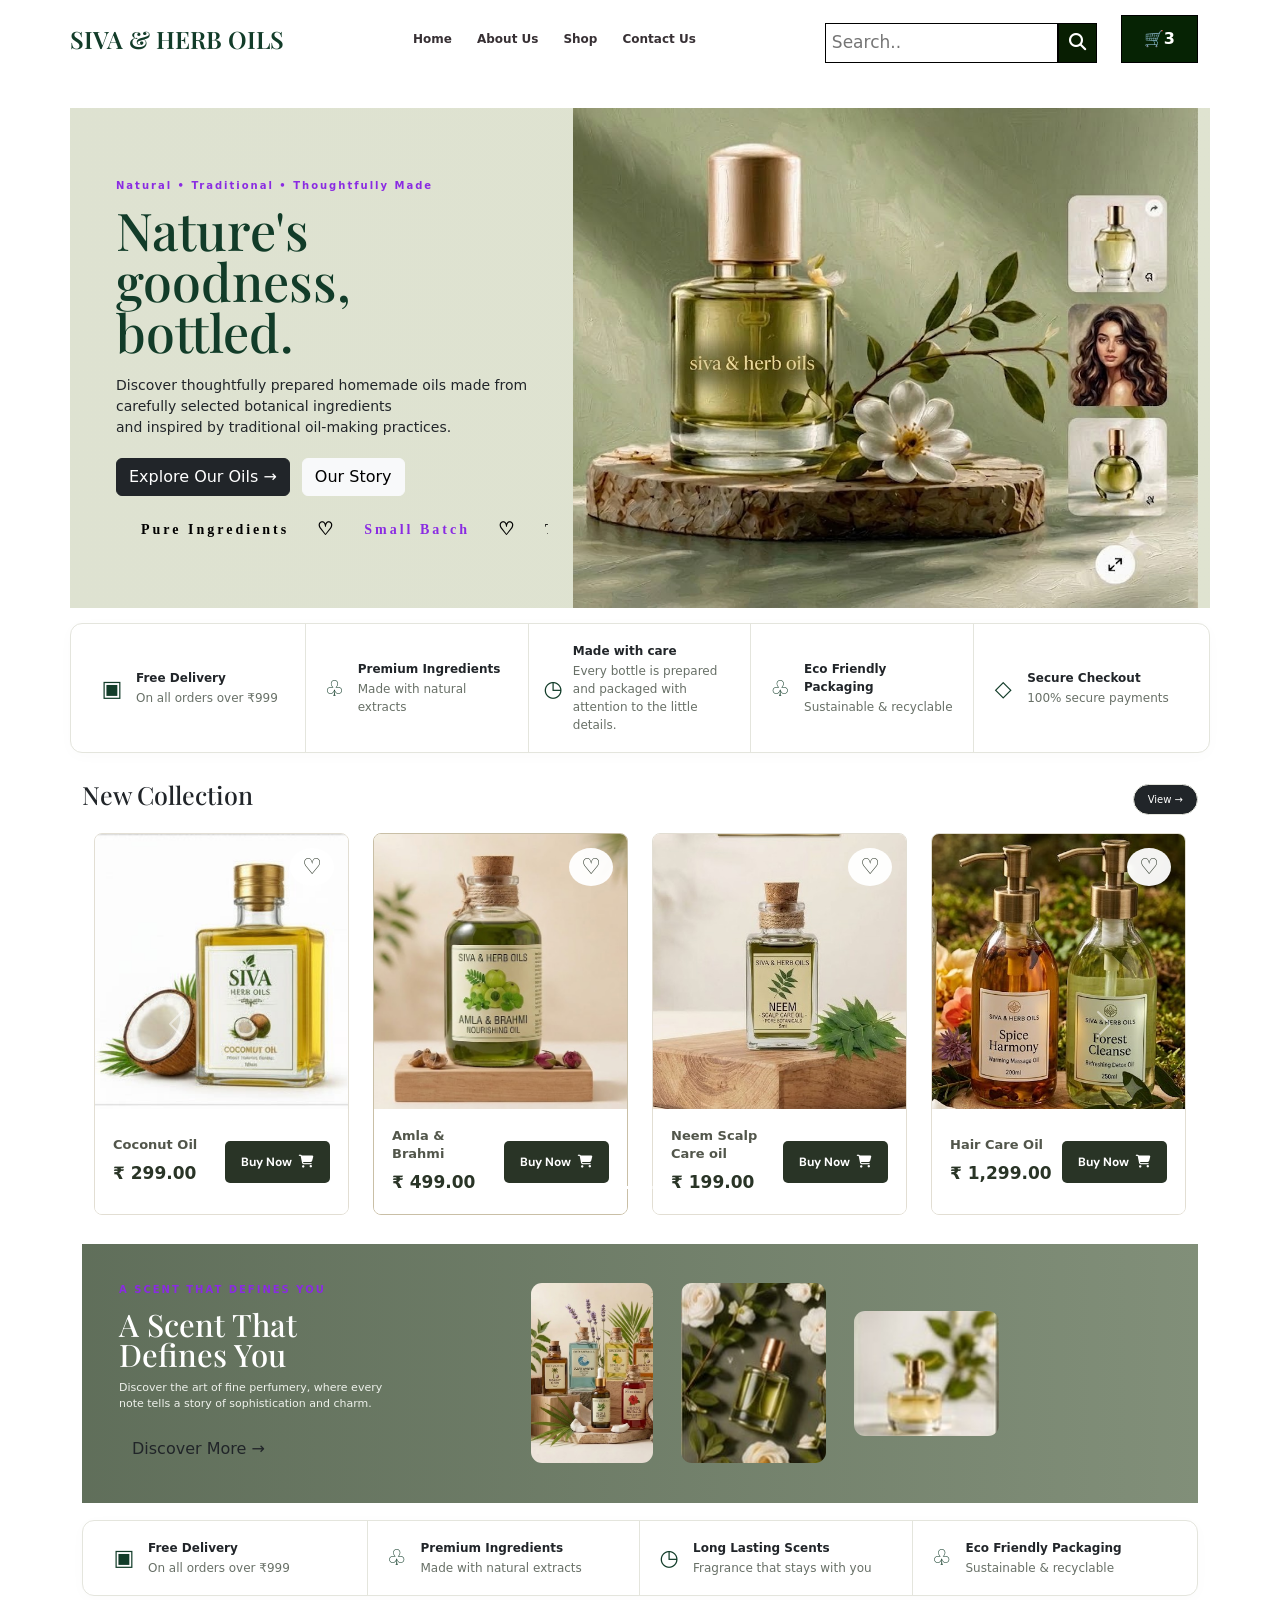
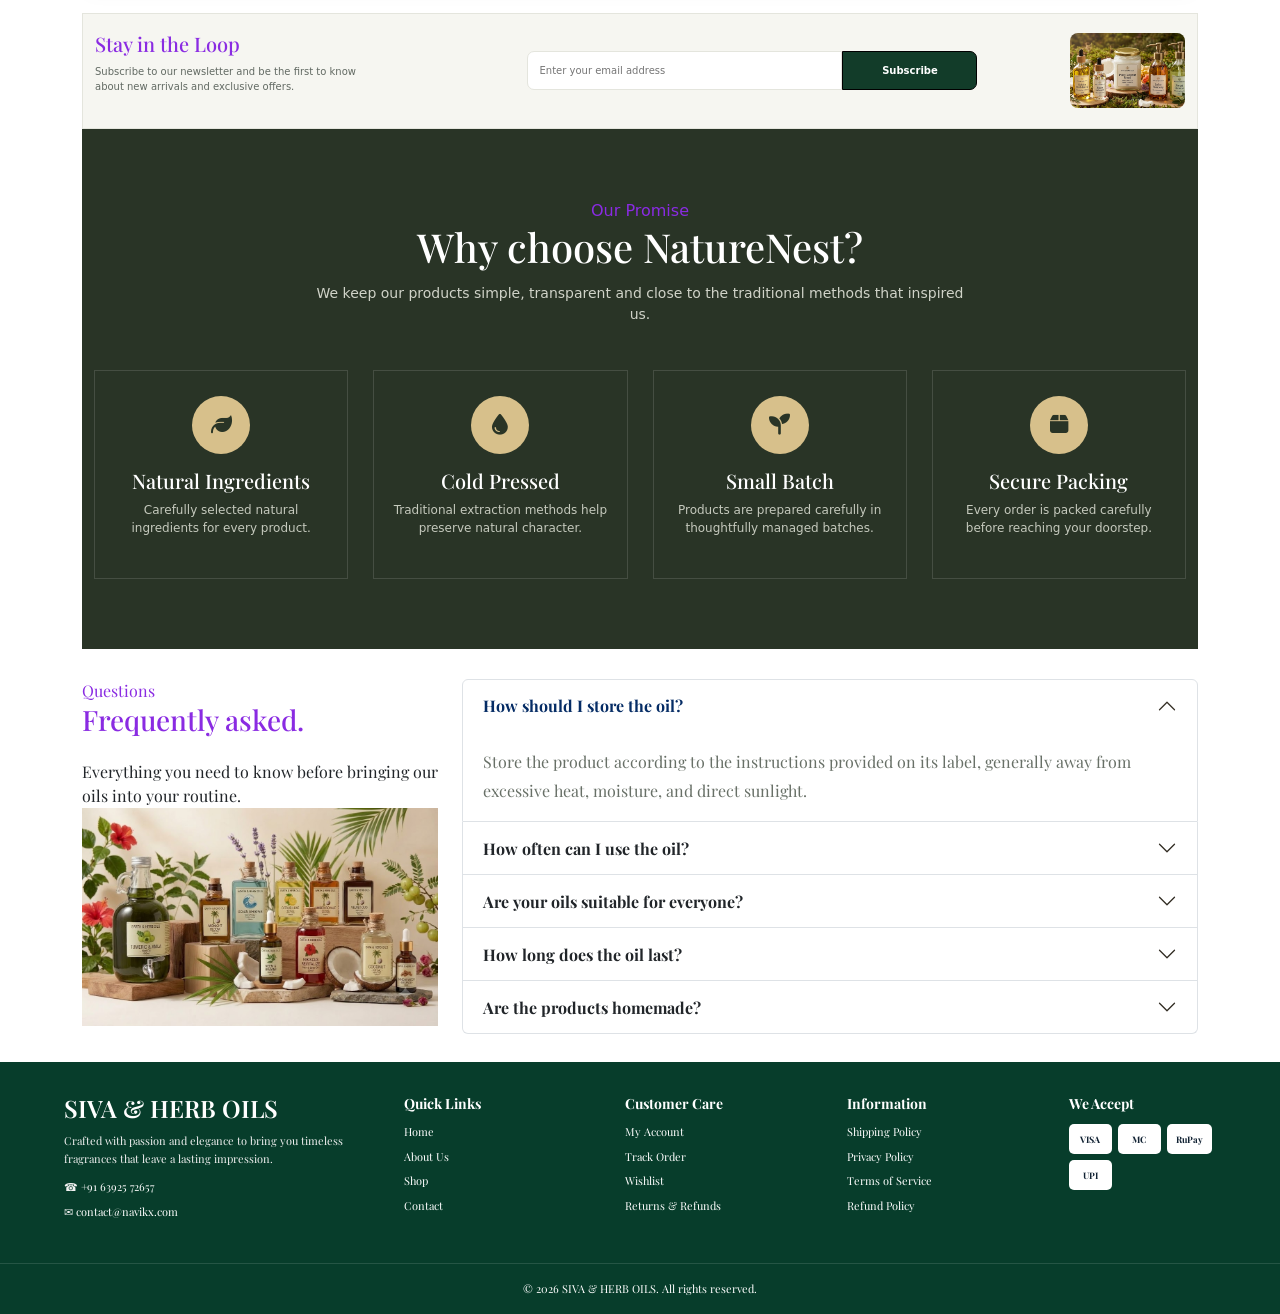
==== commit f4f5af01: "Merge local project with GitHub" ====
--- a/index.html
+++ b/index.html
@@ -1,10 +1,5 @@
 <!doctype html>
 <html lang="en">
-<<<<<<< HEAD
-
-=======
-  
->>>>>>> 1846472d216f1506d2ba1ea7e58b36615818ef53
 <head>
   <meta charset="UTF-8" />
   <meta name="viewport" content="width=device-width, initial-scale=1.0" />
@@ -13,86 +8,16 @@
   <link rel="stylesheet" href="style.css" />
   <!-- Bootstrap CSS -->
   <link href="https://cdn.jsdelivr.net/npm/bootstrap@5.3.3/dist/css/bootstrap.min.css" rel="stylesheet">
-<<<<<<< HEAD
   <link rel="stylesheet" href="https://cdnjs.cloudflare.com/ajax/libs/font-awesome/4.7.0/css/font-awesome.min.css">
-=======
->>>>>>> 1846472d216f1506d2ba1ea7e58b36615818ef53
 
   <!-- Bootstrap JS -->
   <script src="https://cdn.jsdelivr.net/npm/bootstrap@5.3.3/dist/js/bootstrap.bundle.min.js"></script>
 
   <!-- Font Awesome -->
   <link rel="stylesheet" href="https://cdnjs.cloudflare.com/ajax/libs/font-awesome/6.5.2/css/all.min.css">
-<<<<<<< HEAD
   <!---loading text-->
 
 
-=======
-<!---loading text-->
-
- <div class="site-loader">
-
-        <!-- Background Leaves -->
-
-        <div class="loading-leaf leaf-1">
-            <i class="fa-solid fa-leaf"></i>
-        </div>
-
-        <div class="loading-leaf leaf-2">
-            <i class="fa-solid fa-leaf"></i>
-        </div>
-
-        <div class="loading-leaf leaf-3">
-            <i class="fa-solid fa-leaf"></i>
-        </div>
-
-        <div class="loading-leaf leaf-4">
-            <i class="fa-solid fa-leaf"></i>
-        </div>
-
-        <div class="loading-leaf leaf-5">
-            <i class="fa-solid fa-leaf"></i>
-        </div>
-
-        <div class="loading-leaf leaf-6">
-            <i class="fa-solid fa-leaf"></i>
-        </div>
-
-
-        <!-- Loader Content -->
-
-        <div class="loader-content">
-
-            <div class="loader-brand">
-                SIVA & HERB OILS
-            </div>
-
-            <div class="loader-symbol">
-
-                <div class="loader-ring"></div>
-
-                <div class="loader-leaf">
-                    <i class="fa-solid fa-leaf"></i>
-                </div>
-
-            </div>
-
-            <p class="loader-subtitle">
-                NATURAL • TRADITIONAL • THOUGHTFULLY MADE
-            </p>
-
-            <div class="loader-line">
-                <span></span>
-            </div>
-
-            <p class="loader-text">
-                Preparing your experience...
-            </p>
-
-        </div>
-
-    </div>
->>>>>>> 1846472d216f1506d2ba1ea7e58b36615818ef53
 
 
   <!---navbar-->
@@ -120,7 +45,6 @@
       <!-- Navigation Actions -->
       <div class="nav-actions">
 
-<<<<<<< HEAD
         <div class="topnav">
           <div class="search-container">
             <form action="">
@@ -137,17 +61,6 @@
             🛒<span>3</span>
           </button>
         </a>
-=======
-        <button class="icon-btn" aria-label="Search">
-           <button class="btn btn-outline-success" type="submit">Search</button>
-      
-        </button>
-
-        <button class="icon-btn cart" aria-label="Cart">
-          🛒
-          <span>0</span>
-        </button>
->>>>>>> 1846472d216f1506d2ba1ea7e58b36615818ef53
 
       </div>
 
@@ -275,11 +188,7 @@
                       <button class="heart">♡</button>
                       <img src="assets/product-2.jpg" alt="Amla and Brahmi">
 
-<<<<<<< HEAD
                       <div class="product-info">
-=======
-                       <div class="product-info">
->>>>>>> 1846472d216f1506d2ba1ea7e58b36615818ef53
                         <div class="product-details">
                           <span>Amla &amp; Brahmi</span>
                           <b>₹ 499.00</b>
@@ -300,11 +209,7 @@
 
                       <div class="product-info">
                         <div class="product-details">
-<<<<<<< HEAD
                           <span>Neem Scalp Care oil</span>
-=======
-                          <span>Neem  Scalp Care oil</span>
->>>>>>> 1846472d216f1506d2ba1ea7e58b36615818ef53
                           <b>₹ 199.00</b>
                         </div>
 
@@ -313,11 +218,6 @@
                           <i class="fa-solid fa-cart-shopping"></i>
                         </button>
                       </div>
-<<<<<<< HEAD
-
-=======
-                      
->>>>>>> 1846472d216f1506d2ba1ea7e58b36615818ef53
                     </article>
                   </div>
 
@@ -349,11 +249,6 @@
                     <article class="product-card">
                       <button class="heart">♡</button>
                       <img src="assets/watermarked_img_14638677125859379117.jpg" alt="Velvet Hair Oil">
-<<<<<<< HEAD
-
-=======
-                      
->>>>>>> 1846472d216f1506d2ba1ea7e58b36615818ef53
                       <div class="product-info">
                         <div class="product-details">
                           <span>Velvet Hair Oil</span>
@@ -411,11 +306,6 @@
                       <button class="heart">♡</button>
                       <img src="assets/product-8.jpg" alt="Neem Oil">
 
-<<<<<<< HEAD
-
-=======
-                      
->>>>>>> 1846472d216f1506d2ba1ea7e58b36615818ef53
                       <div class="product-info">
                         <div class="product-details">
                           <span>Tea Tree Oil</span>
@@ -480,11 +370,6 @@
         </div>
       </section>
 
-<<<<<<< HEAD
-
-=======
-     
->>>>>>> 1846472d216f1506d2ba1ea7e58b36615818ef53
 
       <!--benefits-->
       <section class="benefits container second-benefits">
@@ -876,10 +761,6 @@
   </footer>
 
   <script src="script.js"></script>
-<<<<<<< HEAD
   </body>
-=======
-</body>
->>>>>>> 1846472d216f1506d2ba1ea7e58b36615818ef53
 
 </html>
--- a/style.css
+++ b/style.css
@@ -1,4 +1,3 @@
-<<<<<<< HEAD
 @import url("https://fonts.googleapis.com/css2?family=DM+Sans:wght@400;500;600;700&family=Playfair+Display:wght@500;600&display=swap");
 
 :root {
@@ -2340,2349 +2339,4 @@
   .product-card img {
     height: 320px;
   }
-=======
-@import url("https://fonts.googleapis.com/css2?family=DM+Sans:wght@400;500;600;700&family=Playfair+Display:wght@500;600&display=swap");
-
-:root {
-  --green: #123c29;
-  --green2: #1d5137;
-  --cream: #f7f6f0;
-  --soft: #eef0e6;
-  --text: #172019;
-  --muted: #687067;
-  --white: #fff;
-  --line: #e4e5dd;
-  --shadow: 0 10px 30px rgba(20, 45, 30, 0.08);
-  --radius: 18px;
-  --max: 1280px;
-}
-
-/* =========================================================
-   BACKGROUND SHAKING LEAVES
- ========================================================= */
-
-.site-loader {
-    overflow: hidden;
-}
-
-/* Background leaf common style */
-.loading-leaf {
-    position: absolute;
-    color: green;
-    opacity: 0.12;
-    font-size: 75px;
-    pointer-events: none;
-    filter: blur(0.3px);
-    z-index: 1;
-}
-
-.leaf-1 {
-    top: 8%;
-    left: 8%;
-    font-size: 90px;
-    transform: rotate(-25deg);
-    animation:
-        leafShake1 4s ease-in-out infinite,
-        leafFloat1 7s ease-in-out infinite;
-}
-
-
-.leaf-2 {
-    top: 18%;
-    right: 10%;
-    font-size: 65px;
-    transform: rotate(35deg);
-    animation:
-        leafShake2 5s ease-in-out infinite,
-        leafFloat2 8s ease-in-out infinite;
-}
-
-
-.leaf-3 {
-    bottom: 12%;
-    left: 12%;
-
-    font-size: 70px;
-
-    transform: rotate(20deg);
-
-    animation:
-        leafShake3 4.5s ease-in-out infinite,
-        leafFloat3 7s ease-in-out infinite;
-}
-
-
-.leaf-4 {
-    bottom: 10%;
-    right: 8%;
-
-    font-size: 100px;
-
-    transform: rotate(-35deg);
-
-    animation:
-        leafShake4 5s ease-in-out infinite,
-        leafFloat4 8s ease-in-out infinite;
-}
-
-
-.leaf-5 {
-    top: 45%;
-    left: 3%;
-
-    font-size: 45px;
-
-    opacity: 0.08;
-
-    animation:
-        leafShake5 3.5s ease-in-out infinite;
-}
-
-
-.leaf-6 {
-    top: 55%;
-    right: 4%;
-
-    font-size: 50px;
-
-    opacity: 0.08;
-
-    animation:
-        leafShake6 4s ease-in-out infinite;
-}
-
-
-/* Keep loader content above leaves */
-
-.loader-content {
-    position: relative;
-    z-index: 10;
-}
-
-
-/* =========================================================
-   SHAKE ANIMATIONS
-   ========================================================= */
-
-@keyframes leafShake1 {
-
-    0%,
-    100% {
-        transform: rotate(-25deg);
-    }
-
-    25% {
-        transform: rotate(-15deg);
-    }
-
-    50% {
-        transform: rotate(-30deg);
-    }
-
-    75% {
-        transform: rotate(-18deg);
-    }
-
-}
-
-
-@keyframes leafShake2 {
-
-    0%,
-    100% {
-        transform: rotate(35deg);
-    }
-
-    25% {
-        transform: rotate(45deg);
-    }
-
-    50% {
-        transform: rotate(28deg);
-    }
-
-    75% {
-        transform: rotate(40deg);
-    }
-
-}
-
-
-@keyframes leafShake3 {
-
-    0%,
-    100% {
-        transform: rotate(20deg);
-    }
-
-    30% {
-        transform: rotate(30deg);
-    }
-
-    60% {
-        transform: rotate(12deg);
-    }
-
-    80% {
-        transform: rotate(25deg);
-    }
-
-}
-
-
-@keyframes leafShake4 {
-
-    0%,
-    100% {
-        transform: rotate(-35deg);
-    }
-
-    25% {
-        transform: rotate(-25deg);
-    }
-
-    50% {
-        transform: rotate(-45deg);
-    }
-
-    75% {
-        transform: rotate(-28deg);
-    }
-
-}
-
-
-@keyframes leafShake5 {
-
-    0%,
-    100% {
-        transform: rotate(0deg) translateX(0);
-    }
-
-    25% {
-        transform: rotate(12deg) translateX(8px);
-    }
-
-    50% {
-        transform: rotate(-10deg) translateX(-6px);
-    }
-
-    75% {
-        transform: rotate(8deg) translateX(5px);
-    }
-
-}
-
-
-@keyframes leafShake6 {
-
-    0%,
-    100% {
-        transform: rotate(0deg) translateX(0);
-    }
-
-    25% {
-        transform: rotate(-12deg) translateX(-8px);
-    }
-
-    50% {
-        transform: rotate(10deg) translateX(7px);
-    }
-
-    75% {
-        transform: rotate(-7deg) translateX(-5px);
-    }
-
-}
-
-
-/* =========================================================
-   FLOATING MOVEMENT
-   ========================================================= */
-
-@keyframes leafFloat1 {
-
-    0%,
-    100% {
-        margin-top: 0;
-    }
-
-    50% {
-        margin-top: 20px;
-    }
-
-}
-
-
-@keyframes leafFloat2 {
-
-    0%,
-    100% {
-        margin-top: 0;
-    }
-
-    50% {
-        margin-top: -25px;
-    }
-
-}
-
-
-@keyframes leafFloat3 {
-
-    0%,
-    100% {
-        margin-left: 0;
-    }
-
-    50% {
-        margin-left: 18px;
-    }
-
-}
-
-
-@keyframes leafFloat4 {
-
-    0%,
-    100% {
-        margin-right: 0;
-    }
-
-    50% {
-        margin-right: 20px;
-    }
-
-}
-
-/* =========================================================
-   UNIQUE WEBSITE LOADING SCREEN
-   ========================================================= */
-
-.site-loader {
-    position: fixed;
-    inset: 0;
-    width: 100%;
-    height: 100vh;
-     background:
-        radial-gradient(
-            circle at center,
-            #ffffff 0%,
-            #faf7fb 45%,
-            #f3eaf6 100%
-        );
-
-    display: flex;
-    align-items: center;
-    justify-content: center;
-
-    z-index: 999999;
-
-    animation: loaderHide 1s ease forwards;
-    animation-delay: 3.5s;
-}
-
-
-/* Loader content */
-
-.loader-content {
-    width: 90%;
-    max-width: 520px;
-    text-align: center;
-
-    animation: loaderContent 1.2s ease;
-}
-
-
-/* Brand */
-
-.loader-brand {
-    font-family: "Playfair Display", serif;
-    font-size: 34px;
-    font-weight: 700;
-    letter-spacing: 3px;
-    color: #222;
-    margin-bottom: 35px;
-}
-
-.loader-brand span {
-    color: green;
-    font-style: italic;
-}
-
-
-/* Circular loader */
-
-.loader-symbol {
-    width: 105px;
-    height: 105px;
-    margin: 0 auto 28px;
-    position: relative;
-    display: flex;
-    align-items: center;
-    justify-content: center;
-}
-
-
-/* Outer ring */
-
-.loader-ring {
-    position: absolute;
-    width: 100%;
-    height: 100%;
-    border-radius: 50%;
-    border: 2px solid #e7dcec;
-    border-top: 3px solid green;
-    animation: loaderRotate 1.2s linear infinite;
-}
-
-
-/* Inner ring */
-
-.loader-symbol::before {
-    content: "";
-    position: absolute;
-    width: 72px;
-    height: 72px;
-    border-radius: 50%;
-    border: 1px solid #eadff0;
-    animation: innerPulse 1.5s ease-in-out infinite;
-}
-
-
-/* Leaf */
-
-.loader-leaf {
-    position: relative;
-    width: 55px;
-    height: 55px;
-    border-radius: 50%;
-    display: flex;
-    align-items: center;
-    justify-content: center;
-    background: rgba(255,255,255,0.8);
-    box-shadow:
-        0 10px 35px rgba(100, 50, 130, 0.12);
-
-    color: green;
-
-    font-size: 25px;
-
-    animation: leafFloat 1.8s ease-in-out infinite;
-}
-
-
-/* Subtitle */
-
-.loader-subtitle {
-    font-size: 11px;
-    font-weight: 600;
-
-    letter-spacing: 3px;
-
-    color: #777;
-
-    margin: 0 0 25px;
-}
-
-
-/* Loading line */
-
-.loader-line {
-    width: 230px;
-    height: 3px;
-
-    background: #e8ddea;
-
-    margin: 0 auto;
-
-    overflow: hidden;
-
-    border-radius: 20px;
-}
-
-
-/* Moving line */
-
-.loader-line span {
-    display: block;
-    width: 60px;
-    height: 100%;
-    background: green;
-    border-radius: 20px;
-    animation: loadingLine 1.4s ease-in-out infinite;
-}
-
-
-/* Loading text */
-
-.loader-text {
-    margin-top: 18px;
-
-    font-size: 12px;
-
-    color: #999;
-
-    letter-spacing: 1px;
-
-    animation: textBlink 1.4s ease-in-out infinite;
-}
-
-
-/* =========================================================
-   ANIMATIONS
-   ========================================================= */
-
-@keyframes loaderRotate {
-
-    0% {
-        transform: rotate(0deg);
-    }
-
-    100% {
-        transform: rotate(360deg);
-    }
-
-}
-
-
-@keyframes innerPulse {
-
-    0%,
-    100% {
-        transform: scale(0.9);
-        opacity: 0.5;
-    }
-
-    50% {
-        transform: scale(1.08);
-        opacity: 1;
-    }
-
-}
-
-
-@keyframes leafFloat {
-
-    0%,
-    100% {
-        transform: translateY(0) rotate(-4deg);
-    }
-
-    50% {
-        transform: translateY(-6px) rotate(4deg);
-    }
-
-}
-
-
-@keyframes loadingLine {
-
-    0% {
-        transform: translateX(-70px);
-    }
-
-    50% {
-        transform: translateX(120px);
-    }
-
-    100% {
-        transform: translateX(250px);
-    }
-
-}
-
-
-@keyframes textBlink {
-
-    0%,
-    100% {
-        opacity: 0.4;
-    }
-
-    50% {
-        opacity: 1;
-    }
-
-}
-
-
-/* Loader entrance */
-
-@keyframes loaderContent {
-
-    0% {
-        opacity: 0;
-        transform: translateY(25px) scale(0.96);
-    }
-
-    100% {
-        opacity: 1;
-        transform: translateY(0) scale(1);
-    }
-
-}
-
-
-/* Loader disappears */
-
-@keyframes loaderHide {
-
-    0% {
-        opacity: 1;
-        visibility: visible;
-    }
-
-    70% {
-        opacity: 1;
-    }
-
-    100% {
-        opacity: 0;
-        visibility: hidden;
-        pointer-events: none;
-    }
-
-}
-
-
-/* =========================================================
-   MOBILE
-   ========================================================= */
-
-@media (max-width: 600px) {
-
-    .loader-brand {
-        font-size: 25px;
-        letter-spacing: 2px;
-    }
-
-    .loader-symbol {
-        width: 90px;
-        height: 90px;
-    }
-
-    .loader-symbol::before {
-        width: 62px;
-        height: 62px;
-    }
-
-    .loader-leaf {
-        width: 48px;
-        height: 48px;
-        font-size: 21px;
-    }
-
-    .loader-subtitle {
-        font-size: 9px;
-        letter-spacing: 2px;
-    }
-
-    .loader-line {
-        width: 190px;
-    }
-
-}
-* {
-  box-sizing: border-box;
-  margin: 0;
-  padding: 0;
-}
-
-html {
-  scroll-behavior: smooth;
-}
-
-body {
-  font-family: "DM Sans", Arial, sans-serif;
-  background: #fff;
-  color: var(--text);
-  line-height: 1.5;
-}
-
-img {
-  display: block;
-  max-width: 100%;
-}
-
-a {
-  text-decoration: none;
-  color: inherit;
-}
-
-button,
-input {
-  font: inherit;
-}
-
-button {
-  cursor: pointer;
-  border: 0;
-  background: none;
-}
-
-.container {
-  width: min(var(--max), calc(100% - 44px));
-  margin: auto;
-}
-
-.announcement {
-  height: 25px;
-  background: var(--green);
-  color: #fff;
-  text-align: center;
-  font-size: 11px;
-  display: flex;
-  align-items: center;
-  justify-content: center;
-  gap: 8px;
-}
-
-/* ==============================
-   PERFECT NAVBAR
-================================ */
-
-.site-header {
-  width: 100%;
-  height: 78px;
-  background: #fff;
-  border-bottom: none !important;
-  position: sticky;
-  top: 0;
-  z-index: 9999;
-}
-
-.site-header .nav {
-  width: min(var(--max), calc(100% - 44px));
-  height: 100%;
-  margin: auto;
-
-  display: flex;
-  align-items: center;
-  gap: 30px;
-}
-
-/* Logo */
-
-.site-header .brand {
-  flex-shrink: 0;
-  font-family: "Playfair Display", serif;
-  font-size: 24px;
-  font-weight: 600;
-  color: var(--green);
-  white-space: nowrap;
-  text-decoration: none;
-}
-
-/* Navigation */
-
-.site-header nav {
-  display: flex;
-  align-items: center;
-  justify-content: center;
-  gap: 25px;
-
-  margin-left: auto;
-  flex: 1;
-}
-
-.site-header nav a {
-  position: relative;
-
-  padding: 10px 0;
-
-  font-size: 12px;
-  font-weight: 600;
-  color: #373034;
-
-  white-space: nowrap;
-  text-decoration: none;
-
-  transition: color 0.3s ease;
-}
-
-/* Hover */
-
-.site-header nav a:hover {
-  color: #e031bd;
-  text-decoration: underline;
-  text-underline-offset: 6px;
-}
-
-
-/* Remove Active Underline */
-
-.site-header nav a.active::after {
-  display: none !important;
-  content: none !important;
-}
-
-/* Navigation Actions */
-
-.site-header .nav-actions {
-  display: flex;
-  align-items: center;
-  gap: 8px;
-
-  margin-left: 0;
-  flex-shrink: 0;
-}
-
-/* Icon Buttons */
-
-.site-header .icon-btn {
-  width: 35px;
-  height: 35px;
-
-  display: grid;
-  place-items: center;
-
-  border: 0;
-  border-radius: 50%;
-
-  background: transparent;
-
-  color: var(--green);
-  font-size: 18px;
-
-  cursor: pointer;
-
-  transition: all 0.3s ease;
-}
-
-.site-header .icon-btn:hover {
-  background: var(--soft);
-  transform: translateY(-1px);
-}
-
-/* Cart */
-
-.site-header .cart {
-  position: relative;
-}
-
-.site-header .cart span {
-  position: absolute;
-
-  top: -2px;
-  right: -3px;
-
-  width: 15px;
-  height: 15px;
-
-  display: grid;
-  place-items: center;
-
-  border-radius: 50%;
-
-  background: var(--green);
-  color: #fff;
-
-  font-size: 9px;
-  font-weight: 600;
-}
-
-/* Mobile Button */
-
-.site-header .mobile-menu {
-  display: none;
-}
-
-
-/* ==============================
-   MOBILE
-================================ */
-
-@media (max-width: 760px) {
-
-  .site-header {
-    height: 58px;
-  }
-
-  .site-header .nav {
-    width: min(100% - 24px, 520px);
-    gap: 10px;
-  }
-
-  /* Menu Button */
-
-  .site-header .mobile-menu {
-    display: grid;
-
-    width: 35px;
-    height: 35px;
-
-    flex-shrink: 0;
-
-    font-size: 20px;
-  }
-
-  /* Logo */
-
-  .site-header .brand {
-    font-size: 18px;
-    margin: auto;
-  }
-
-  /* Hide Search On Mobile */
-
-  .site-header .nav-actions .icon-btn:first-child {
-    display: none;
-  }
-
-  .site-header .nav-actions {
-    margin-left: auto;
-    gap: 3px;
-  }
-
-  /* Mobile Navigation */
-
-  .site-header nav {
-    position: absolute;
-
-    top: 58px;
-    left: 0;
-    right: 0;
-
-    width: 100%;
-
-    display: none;
-
-    flex-direction: column;
-    align-items: stretch;
-
-    gap: 0;
-
-    margin: 0;
-
-    background: #fff;
-
-    box-shadow: 0 10px 25px rgba(20, 45, 30, 0.08);
-
-    z-index: 9999;
-  }
-
-  /* Open Menu */
-
-  .site-header nav.open {
-    display: flex;
-  }
-
-  /* Mobile Links */
-
-  .site-header nav a {
-    width: 100%;
-
-    padding: 14px 24px;
-
-    font-size: 12px;
-
-    border: none !important;
-
-    text-align: left;
-  }
-
-  /* No Active Line */
-
-  .site-header nav a.active::after {
-    display: none !important;
-  }
-
-}
-
-.nav-links a:hover {
-  text-decoration: underline;
-  text-underline-offset: 6px;
-}
-
-.hero {
-  margin-top: 30px;
-  height: 500px;
-  background: #dfe3d0;
-  border-radius: 0;
-  overflow: hidden;
-  display: grid;
-  grid-template-columns: 44% 56%;
-  position: relative;
-}
-
-.hero:after {
-  content: "";
-  position: absolute;
-  inset: 0;
-  background: linear-gradient(90deg,
-      rgba(222, 226, 209, 0.96) 0%,
-      rgba(222, 226, 209, 0.58) 43%,
-      rgba(222, 226, 209, 0.05) 74%);
-  pointer-events: none;
-}
-
-.hero-copy {
-  position: relative;
-  z-index: 2;
-  padding: 70px 25px 30px 34px;
-}
-
-.eyebrow {
-  font-size: 10px;
-  letter-spacing: 2px;
-  font-weight: 700;
-  margin-bottom: 12px;
-}
-
-.hero h1,
-.story h2,
-.guide h2 {
-  font-family: "Playfair Display", serif;
-  font-weight: 500;
-  line-height: 0.98;
-}
-
-.hero h1 {
-  font-size: 52px;
-  color: var(--green);
-  margin-bottom: 17px;
-}
-
-.hero h1 em {
-  font-style: normal;
-}
-
-.hero-text {
-  font-size: 14px;
-  margin-bottom: 20px;
-}
-
-.hero-buttons {
-  display: flex;
-  gap: 12px;
-}
-
-.btn {
-  display: inline-flex;
-  align-items: center;
-  gap: 12px;
-  border-radius: 9px;
-  padding: 12px 18px;
-  font-size: 12px;
-  font-weight: 700;
-}
-
-.btn-dark {
-  background: var(--green);
-  color: #fff;
-}
-
-.btn-dark:hover {
-  background: #0b2d1d;
-}
-
-.btn-light {
-  border: 1px solid #8d948b;
-  background: rgba(255, 255, 255, 0.18);
-}
-
-.btn-white {
-  background: #fff;
-  color: var(--green);
-}
-
-.round-cart {
-  float: right;
-  width: 25px;
-  height: 25px;
-  border-radius: 50%;
-  background: var(--green);
-  color: #fff;
-  font-size: 14px;
-}
-
-.hero-art {
-  position: relative;
-  z-index: 1;
-  overflow: hidden;
-}
-
-.hero-art>img {
-  width: 100%;
-  height: 100%;
-  object-fit: center;
-  object-position: center;
-}
-
-
-.pill {
-  position: absolute;
-  background: #fff;
-  border-radius: 20px;
-  padding: 5px 10px;
-  font-size: 14px;
-  font-weight: 700;
-  box-shadow: 0 4px 15px #0001;
-}
-
-.pill-one {
-  top: 93px;
-  left: 48%;
-}
-
-.pill-two {
-  top: 228px;
-  left: 26%;
-}
-
-.hero-thumbs {
-  position: absolute;
-  right: 28px;
-  top: 70px;
-  width: 73px;
-  display: grid;
-  gap: 10px;
-}
-
-.hero-thumbs img {
-  width: 73px;
-  height: 73px;
-  object-fit: cover;
-  border-radius: 12px;
-  border: 2px solid #fff;
-}
-
-.expand {
-  position: absolute;
-  right: 31px;
-  bottom: 22px;
-  background: #fff;
-  width: 32px;
-  height: 32px;
-  border-radius: 50%;
-  font-size: 17px;
-}
-
-/*-----morquee---*/
-.marquee-section {
-  width: 100%;
-  overflow: hidden;
-  margin-top: 20px;
-  font-family: Georgia, 'Times New Roman', Times, serif;
-
-
-}
-
-.marquee {
-  width: 100%;
-  overflow: hidden;
-}
-
-.marquee-track {
-  display: flex;
-  align-items: center;
-  width: max-content;
-  animation: marqueeMove 28s linear infinite;
-}
-
-.marquee-track span {
-  flex-shrink: 0;
-  color: #010000;
-  font-size: 14px;
-  font-weight: 600;
-  letter-spacing: 3px;
-  white-space: nowrap;
-  margin: 0 25px;
-}
-
-.marquee-track .marquee-dot {
-  font-size: 18px;
-  margin: 0 3px;
-
-}
-
-@keyframes marqueeMove {
-  0% {
-    transform: translateX(0);
-  }
-
-  100% {
-    transform: translateX(-50%);
-  }
-}
-
-.marquee:hover .marquee-track {
-  animation-play-state: paused;
-}
-
-.benefits {
-  display: grid;
-  grid-template-columns: repeat(5, 1fr);
-  border: 1px solid var(--line);
-  border-radius: 12px;
-  margin-top: 15px;
-  background: #fff;
-  box-shadow: 0 3px 16px #00000005;
-}
-
-.benefits>div {
-  display: flex;
-  align-items: center;
-  gap: 10px;
-  padding: 18px 15px;
-  border-right: 1px solid var(--line);
-}
-
-.benefits>div:last-child {
-  border: 0;
-}
-
-.benefit-icon {
-  font-size: 22px;
-  color: var(--green);
-  width: 28px;
-  text-align: center;
-}
-
-.benefits b {
-  display: block;
-  font-size: 12px;
-}
-
-.benefits small {
-  display: block;
-  font-size: 12px;
-  color: var(--muted);
-  margin-top: 2px;
-}
-
-
-.section {
-  padding-top: 27px;
-}
-
-.section-head {
-  display: flex;
-  justify-content: space-between;
-  align-items: center;
-  margin-bottom: 15px;
-}
-
-.section h2,
-.newsletter h2 {
-  font-family: "Playfair Display", serif;
-  font-size: 25px;
-  font-weight: 500;
-}
-
-.head-actions {
-  display: flex;
-  align-items: center;
-  gap: 8px;
-}
-
-.head-actions a {
-  font-size: 10px;
-  border: 1px solid var(--line);
-  border-radius: 18px;
-  padding: 7px 14px;
-}
-
-.head-actions button {
-  width: 28px;
-  height: 28px;
-  border: 1px solid var(--line);
-  border-radius: 50%;
-}
-/* =========================
-   PRODUCT CARD
-========================= */
-
-.product-card {
-  position: relative;
-  height: 100%;
-  overflow: hidden;
-  background: #fff;
-  border: 1px solid #e2ded3;
-  border-radius: 8px;
-  transition: all 0.35s ease;
-}
-
-.product-card:hover {
-  transform: translateY(-7px);
-  box-shadow: 0 15px 35px rgba(41, 52, 38, 0.12);
-}
-
-.product-card img {
-  width: 100%;
-  height: 275px;
-  display: block;
-  object-fit: cover;
-}
-
-/* Heart */
-
-.heart {
-  position: absolute;
-  top: 14px;
-  right: 14px;
-  z-index: 5;
-
-  width: 38px;
-  height: 38px;
-
-  border: none;
-  border-radius: 50%;
-
-  background: rgba(255, 255, 255, 0.95);
-  color: #293426;
-
-  font-size: 22px;
-  line-height: 38px;
-
-  cursor: pointer;
-
-  display: flex;
-  align-items: center;
-  justify-content: center;
-
-  transition: all 0.3s ease;
-}
-
-.heart:hover {
-  background: #293426;
-  color: #fff;
-}
-
-/* =========================
-   PRODUCT INFORMATION
-========================= */
-
-.product-info {
-  min-height: 105px;
-  padding: 18px;
-
-  display: flex;
-  align-items: center;
-  justify-content: space-between;
-
-  gap: 15px;
-  background: #fff;
-}
-
-.product-details {
-  display: flex;
-  flex-direction: column;
-  gap: 7px;
-  min-width: 0;
-}
-
-.product-details span {
-  color: #52564b;
-
-  font-size: 13px;
-  font-weight: 600;
-
-  line-height: 1.4;
-}
-
-.product-details b {
-  color: #293426;
-
-  font-size: 17px;
-  font-weight: 700;
-
-  white-space: nowrap;
-}
-
-/* =========================
-   BUY NOW BUTTON
-========================= */
-
-.buy-btn {
-  flex-shrink: 0;
-
-  min-width: 105px;
-  height: 42px;
-
-  padding: 0 14px;
-
-  border: none;
-  border-radius: 5px;
-
-  background: #293426;
-  color: #fff;
-
-  display: inline-flex;
-  align-items: center;
-  justify-content: center;
-
-  gap: 7px;
-
-  font-family: "DM Sans", sans-serif;
-  font-size: 12px;
-  font-weight: 700;
-
-  cursor: pointer;
-
-  text-decoration: none;
-
-  transition: all 0.3s ease;
-}
-
-.buy-btn i {
-  font-size: 13px;
-}
-
-.buy-btn:hover {
-  background: #0b2d1d;
-  color: #fff;
-
-  transform: translateY(-2px);
-}
-
-/* =========================
-   FEATURED CARD
-========================= */
-
-.product-card.featured {
-  border: 1px solid #c9bfa6;
-}
-
-/* =========================
-   MOBILE
-========================= */
-
-@media (max-width: 575px) {
-
-  .product-card img {
-    height: 260px;
-  }
-
-  .product-info {
-    padding: 15px;
-    min-height: 95px;
-  }
-
-  .product-details span {
-    font-size: 12px;
-  }
-
-  .product-details b {
-    font-size: 16px;
-  }
-
-  .buy-btn {
-    min-width: 95px;
-    height: 40px;
-    padding: 0 11px;
-    font-size: 11px;
-  }
-}
-/*----choose container--*/
-
-.choose .container{
-  margin-top: 29px;
-}
-.choose-copy{
-  margin-top: 29px;
-   font-family: "Playfair Display", serif;
-  font-size: 14px;
-
-}
-.choose.eyebrow{
- font-family: Georgia, 'Times New Roman', Times, serif;
- color: #010000
-  
-}
-
-/*---story---*/
-
-.story {
-  margin-top: 29px;
-  border-radius: 0px;
-  overflow: hidden;
-  background: #77836c;
-  color: #fff;
-  min-height: 220px;
-  display: grid;
-  grid-template-columns: 38% 62%;
-  position: relative;
-}
-
-.story:before {
-  content: "";
-  position: absolute;
-  inset: 0;
-  background: linear-gradient(90deg, #5e6d59, #82907a);
-  opacity: 0.92;
-}
-
-.story-copy {
-  position: relative;
-  z-index: 2;
-  padding: 38px 20px 35px 25px;
-}
-
-.story h2 {
-  font-size: 31px;
-  margin-bottom: 10px;
-}
-
-.story-copy>p:not(.eyebrow) {
-  font-size: 11px;
-  max-width: 270px;
-  margin-bottom: 17px;
-  color: #eef1eb;
-}
-
-.story-images {
-  position: relative;
-  display: flex;
-  align-items: center;
-  gap: 28px;
-  padding: 15px 22px;
-}
-
-.story-images img {
-  height: 180px;
-  border-radius: 11px;
-  object-fit: cover;
-}
-
-.story-images .portrait {
-  width: 122px;
-}
-
-.story-images img:nth-child(2) {
-  width: 145px;
-}
-
-.story-images .small-story {
-  width: 145px;
-  height: 125px;
-}
-
-.second-benefits {
-  margin-top: 17px;
-  grid-template-columns: repeat(4, 1fr);
-}
-/*-----news settler---*/
-
-.newsletter {
-  margin-top: 17px;
-  background: #f6f6f1;
-  border: 1px solid var(--line);
-  border-radius: 0px;
-  display: grid;
-  grid-template-columns: 1.1fr 1.2fr 0.5fr;
-  align-items: center;
-  gap: 20px;
-  padding: 18px 20px;
-  overflow: hidden;
-}
-
-.newsletter h2 {
-  font-size: 20px;
-}
-
-.newsletter p {
-  font-size: 10px;
-  color: #626a63;
-  max-width: 280px;
-}
-
-.newsletter form {
-  display: flex;
-}
-
-.newsletter input {
-  width: 70%;
-  border: 1px solid var(--line);
-  background: #fff;
-  border-radius: 7px 0 0 7px;
-  padding: 11px;
-  font-size: 10px;
-  outline: none;
-}
-
-.newsletter button {
-  width: 30%;
-  background: var(--green);
-  color: #fff;
-  border-radius: 0 7px 7px 0;
-  font-size: 10px;
-  font-weight: 700;
-}
-
-.newsletter img {
-  width: 115px;
-  height: 75px;
-  object-fit: cover;
-  justify-self: end;
-  border-radius: 8px;
-}
-/*----guide---*/
-/* =========================
-       QUALITY SECTION
-    ========================= */
-
-    .quality-section {
-      background: #293426;
-      color: white;
-      padding: 70px 0;
-    }
-
-    .quality-heading {
-      text-align: center;
-      max-width: 650px;
-      margin: auto;
-    }
-
-    .quality-heading h2 {
-      font-family: "Playfair Display", serif;
-      font-size: 40px;
-      margin-bottom: 12px;
-    }
-
-    .quality-heading p {
-      color: #d0d3c8;
-      font-size: 14px;
-    }
-
-    .quality-grid {
-      display: grid;
-      grid-template-columns: repeat(4, 1fr);
-      gap: 25px;
-      margin-top: 45px;
-    }
-
-    .quality-card {
-      text-align: center;
-      padding: 25px 15px;
-      border: 1px solid rgba(255, 255, 255, .13);
-    }
-
-    .quality-icon {
-      width: 58px;
-      height: 58px;
-      margin: auto auto 15px;
-      border-radius: 50%;
-      background: #d7c08b;
-      color: #293426;
-      display: grid;
-      place-items: center;
-      font-size: 21px;
-    }
-
-    .quality-card h3 {
-      font-family: "Playfair Display", serif;
-      font-size: 20px;
-      margin-bottom: 8px;
-    }
-
-    .quality-card p {
-      color: #c5c9bd;
-      font-size: 12px;
-    }
-
-    /* =========================
-       RESPONSIVE
-    ========================= */
-
-    @media (max-width: 1000px) {
-
-      .product-grid {
-        grid-template-columns: repeat(3, 1fr);
-      }
-
-      .quality-grid {
-        grid-template-columns: repeat(2, 1fr);
-      }
-
-      .footer-grid {
-        grid-template-columns: 1fr 1fr;
-      }
-
-    }
-
-
-    @media (max-width: 760px) {
-
-      .navbar {
-        min-height: 70px;
-      }
-
-      .nav-links {
-        display: none;
-      }
-
-      .catalogue-hero {
-        padding: 65px 0;
-      }
-
-      .catalogue-intro h2,
-      .section-heading h2,
-      .quality-heading h2 {
-        font-size: 33px;
-      }
-
-      .offer-banner {
-        flex-direction: column;
-        align-items: flex-start;
-      }
-
-      .product-grid {
-        grid-template-columns: repeat(2, 1fr);
-        gap: 14px;
-      }
-
-      .product-image {
-        height: 220px;
-      }
-
-      .product-info {
-        padding: 14px;
-      }
-
-      .product-name {
-        font-size: 18px;
-      }
-
-      .info-grid {
-        grid-template-columns: 1fr;
-        gap: 35px;
-      }
-
-      .info-image {
-        height: 350px;
-      }
-
-    }
-
-
-    @media (max-width: 480px) {
-
-      .container {
-        width: 90%;
-      }
-
-      .logo {
-        font-size: 24px;
-      }
-
-      .nav-icon {
-        width: 37px;
-        height: 37px;
-      }
-
-      .catalogue-hero h1 {
-        font-size: 43px;
-      }
-
-      .product-grid {
-        grid-template-columns: 1fr;
-      }
-
-      .product-image {
-        height: 300px;
-      }
-
-      .quality-grid {
-        grid-template-columns: 1fr;
-      }
-
-      .footer-grid {
-        grid-template-columns: 1fr;
-      }
-
-      .info-content h2 {
-        font-size: 35px;
-      }
-
-    }
-/*-----FAQ---*/
-.faq {
-  width: auto;
-  margin: 30px 0 0 0;
-  font-family: "Playfair Display", serif;
-}
-
-.accordion-item {
-  background: transparent;
-  border: none;
-  border-bottom: 1px solid var(--line);
-}
- 
-.accordion-button {
-  background: transparent !important;
-  box-shadow: none !important;
-  color: var(--olive-dark);
-  font-family: "Playfair Display", serif;
-  font-size: 21px;
-  padding: 23px 0;
-}
-
-.accordion-button::after {
-  filter: sepia(1);
-}
-
-.accordion-body {
-  color: var(--muted);
-  line-height: 1.8;
-  padding: 0 30px 25px 0;
-}
-
-/* ================================
-   FOOTER
-================================ */
-
-#contact {
-  width: 100%;
-  background: #073d2b;
-  color: #fff;
-  margin: 20px 0px 0 0;
-  font-family: "Playfair Display", serif;
-  padding: auto;
-}
-
-/* Footer container */
-.footer-container {
-  width: 90%;
-  max-width: 1400px;
-  margin: auto;
-  padding: 32px 0 34px;
-
-  display: grid;
-  grid-template-columns: 2fr 1.2fr 1.2fr 1.2fr 1fr;
-  gap: 45px;
-}
-
-/* Footer boxes */
-.footer-box {
-  min-width: 0;
-}
-
-/* Company title */
-.footer-box.company h2 {
-  font-family: "Playfair Display", serif;
-  font-size: 24px;
-  font-weight: 600;
-  margin: 0 0 10px;
-  color: #fff;
-}
-
-/* Headings */
-.footer-box h4 {
-  font-size: 14px;
-  font-weight: 700;
-  margin: 2px 0 12px;
-  color: #fff;
-}
-
-/* Paragraph */
-.footer-box p {
-  font-size: 11px;
-  line-height: 1.6;
-  margin: 0 0 8px;
-  color: #f1f1f1;
-  max-width: 320px;
-}
-
-.footer-box.company p:first-of-type {
-  margin-bottom: 10px;
-}
-
-/* Contact text */
-.footer-box p span {
-  color: #fff;
-}
-
-/* =================================
-   FOOTER LINKS
-   NO UNDERLINE
-================================= */
-
-.footer-box a {
-  display: block;
-
-  color: #fff;
-
-  /* Remove underline */
-  text-decoration: none !important;
-
-  font-size: 11px;
-  line-height: 1.5;
-
-  margin-bottom: 8px;
-
-  width: fit-content;
-
-  transition: color 0.3s ease,
-    transform 0.3s ease;
-}
-
-/* Hover */
-.footer-box a:hover {
-  color: #e031bd;
-  text-decoration: underline;
-  text-underline-offset: 6px;
-
-}
-
-/* Remove browser focus underline */
-.footer-box a:focus,
-.footer-box a:active,
-.footer-box a:visited {
-  text-decoration: underline;
-}
-
-/* =================================
-   PAYMENT BUTTONS
-================================= */
-
-.payments {
-  display: flex;
-  align-items: center;
-  flex-wrap: wrap;
-  gap: 6px;
-  margin-top: 10px;
-}
-
-.payments span {
-  min-width: 43px;
-  height: 30px;
-
-  padding: 0 9px;
-
-  display: flex;
-  align-items: center;
-  justify-content: center;
-
-  background: #fff;
-  color: #123;
-
-  border-radius: 5px;
-
-  font-size: 9px;
-  font-weight: 700;
-
-  box-sizing: border-box;
-}
-
-/* =================================
-   COPYRIGHT
-================================= */
-
-.copyright {
-  width: 100%;
-
-  border-top: 1px solid rgba(255, 255, 255, 0.12);
-
-  padding: 17px 15px;
-
-  text-align: center;
-
-  color: #fff;
-
-  font-size: 11px;
-
-  box-sizing: border-box;
-}
-
-/* =================================
-   TABLET
-================================= */
-
-@media (max-width: 1000px) {
-
-  .footer-container {
-    grid-template-columns: repeat(3, 1fr);
-    gap: 35px;
-    padding: 40px 0;
-  }
-
-  .company {
-    grid-column: span 3;
-  }
-
-  .footer-box.company p {
-    max-width: 500px;
-  }
-}
-
-
-/* =================================
-   MOBILE
-================================= */
-
-@media (max-width: 650px) {
-
-  .footer-container {
-    width: 88%;
-
-    grid-template-columns: 1fr 1fr;
-
-    gap: 30px 25px;
-
-    padding: 35px 0;
-  }
-
-  .company {
-    grid-column: span 2;
-  }
-
-  .footer-box.company h2 {
-    font-size: 22px;
-  }
-
-  .footer-box h4 {
-    font-size: 14px;
-  }
-
-  .footer-box a {
-    font-size: 11px;
-  }
-
-  .payment-box {
-    grid-column: span 2;
-  }
-
-  .copyright {
-    font-size: 10px;
-    padding: 15px 10px;
-  }
-}
-
-
-/* =================================
-   SMALL MOBILE
-================================= */
-
-@media (max-width: 420px) {
-
-  .footer-container {
-    grid-template-columns: 1fr;
-    gap: 25px;
-  }
-
-  .company,
-  .payment-box {
-    grid-column: span 1;
-  }
-
-  .footer-box.company h2 {
-    font-size: 21px;
-  }
-
-  .payments {
-    margin-top: 8px;
-  }
-}
-
-@media (max-width: 1050px) {
-  nav {
-    gap: 15px;
-  }
-
-  .nav {
-    gap: 20px;
-  }
-
-  .hero {
-    grid-template-columns: 48% 52%;
-  }
-
-  .hero h1 {
-    font-size: 44px;
-  }
-
-  .hero-copy {
-    padding-top: 60px;
-  }
-
-  .products {
-    grid-template-columns: repeat(3, 1fr);
-  }
-
-  .product-card:nth-child(n + 4) {
-    display: none;
-  }
-}
-
-@media (max-width: 760px) {
-  .container {
-    width: min(100% - 24px, 520px);
-  }
-
-  .announcement {
-    font-size: 9px;
-  }
-
-  .site-header {
-    height: 58px;
-  }
-
-  .nav {
-    gap: 12px;
-  }
-
-  .brand {
-    font-size: 18px;
-  }
-
-  .mobile-menu {
-    display: grid;
-  }
-
-  .nav-actions {
-    margin-left: auto;
-  }
-
-  .nav-actions .icon-btn:first-child {
-    display: none;
-  }
-
-  nav {
-    position: absolute;
-    top: 58px;
-    left: 0;
-    right: 0;
-    background: #fff;
-    display: none;
-    flex-direction: column;
-    align-items: stretch;
-    gap: 0;
-    border-bottom: 1px solid var(--line);
-    box-shadow: var(--shadow);
-  }
-
-  nav.open {
-    display: flex;
-  }
-
-  nav a {
-    padding: 14px 20px;
-    border-bottom: 1px solid #eee;
-  }
-
-  nav a.active:after {
-    display: none;
-  }
-
-  .hero {
-    margin-top: 10px;
-    height: auto;
-    min-height: 570px;
-    display: block;
-  }
-
-  .hero:after {
-    background: linear-gradient(180deg,
-        rgba(222, 226, 209, 0.95) 0%,
-        rgba(222, 226, 209, 0.15) 42%,
-        rgba(222, 226, 209, 0.05) 100%);
-  }
-
-  .hero-copy {
-    padding: 35px 20px 0;
-  }
-
-  .hero h1 {
-    font-size: 39px;
-  }
-
-  .hero-text {
-    font-size: 12px;
-  }
-
-  .desktop {
-    display: none;
-  }
-
-  .hero-art {
-    height: 355px;
-    margin-top: -5px;
-  }
-
-  .hero-art>img {
-    object-position: center;
-  }
-
-  .hero-thumbs {
-    display: none;
-  }
-
-  .pill-one {
-    top: 70px;
-    left: 60%;
-  }
-
-  .pill-two {
-    top: 190px;
-    left: 18%;
-  }
-
-  .featured-note {
-    margin-top: 13px;
-    width: 160px;
-  }
-
-  .benefits {
-    grid-template-columns: repeat(2, 1fr);
-  }
-
-  .benefits>div {
-    padding: 13px 10px;
-    border-bottom: 1px solid var(--line);
-  }
-
-  .benefits>div:nth-child(even) {
-    border-right: 0;
-  }
-
-  .benefits>div:last-child {
-    grid-column: 1/-1;
-  }
-
-  .products {
-    grid-template-columns: repeat(2, 1fr);
-    gap: 9px;
-  }
-
-  .product-card:nth-child(n + 4) {
-    display: block;
-  }
-
-  .product-card>img {
-    height: 160px;
-  }
-
-  .story {
-    grid-template-columns: 1fr;
-    min-height: 520px;
-  }
-
-  .story-copy {
-    padding: 28px 20px;
-  }
-
-  .story h2 {
-    font-size: 29px;
-  }
-
-  .story-images {
-    height: 300px;
-    padding: 10px 14px;
-    gap: 10px;
-    align-items: flex-start;
-  }
-
-  .story-images img {
-    height: 220px;
-  }
-
-  .story-images .portrait {
-    width: 30%;
-  }
-
-  .story-images img:nth-child(2) {
-    width: 38%;
-  }
-
-  .story-images .small-story {
-    width: 29%;
-    height: 150px;
-    margin-top: 50px;
-  }
-
-  .second-benefits {
-    grid-template-columns: 1fr 1fr;
-  }
-
-  .second-benefits>div:last-child {
-    grid-column: auto;
-  }
-
-  .newsletter {
-    grid-template-columns: 1fr;
-    padding: 18px;
-  }
-
-  .newsletter form {
-    width: 100%;
-  }
-
-  .newsletter img {
-    display: none;
-  }
-
-  .guide {
-    grid-template-columns: 1fr;
-    gap: 20px;
-  }
-
-  .guide-grid {
-    grid-template-columns: 1fr;
-  }
-
-  .footer-grid {
-    grid-template-columns: 1fr 1fr;
-    gap: 22px;
-  }
-
-  .footer-grid>div:first-child {
-    grid-column: 1/-1;
-  }
-}
-
-@media (max-width: 420px) {
-  .hero h1 {
-    font-size: 35px;
-  }
-
-  .brand {
-    font-size: 16px;
-  }
-
-  .nav-actions {
-    gap: 2px;
-  }
-
-  .product-card>img {
-    height: 145px;
-  }
-
-  .product-info {
-    margin: 0 5px 5px;
-  }
-
-  .story-images {
-    gap: 6px;
-  }
-
-  .story-images img {
-    height: 190px;
-  }
-
-  .story-images .small-story {
-    height: 130px;
-  }
-
-  .footer-grid {
-    grid-template-columns: 1fr 1fr;
-  }
-}
-
-@media (max-width: 575px) {
-  .product-section {
-    padding-left: 15px;
-    padding-right: 15px;
-  }
-
-  #productCarousel {
-    padding-left: 30px;
-    padding-right: 30px;
-  }
-
-  .product-card img {
-    height: 320px;
-  }
->>>>>>> 1846472d216f1506d2ba1ea7e58b36615818ef53
 }
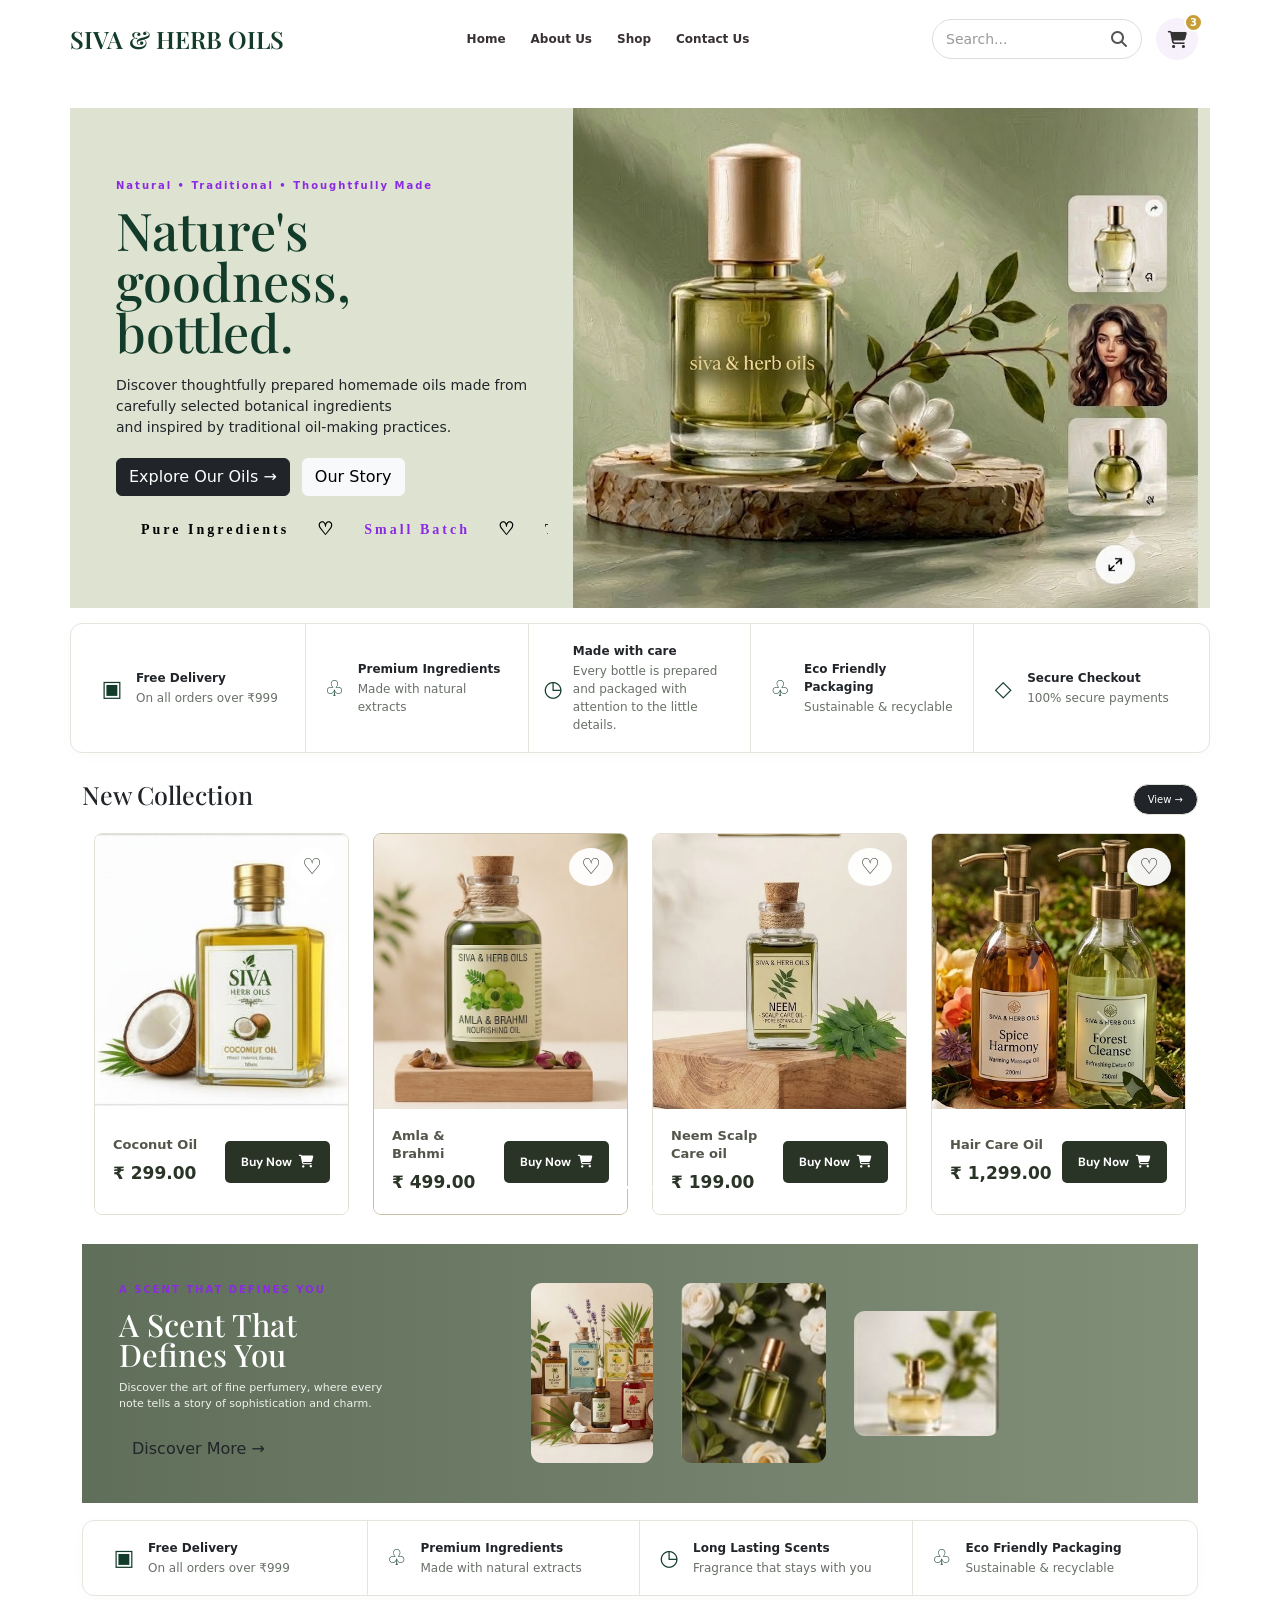
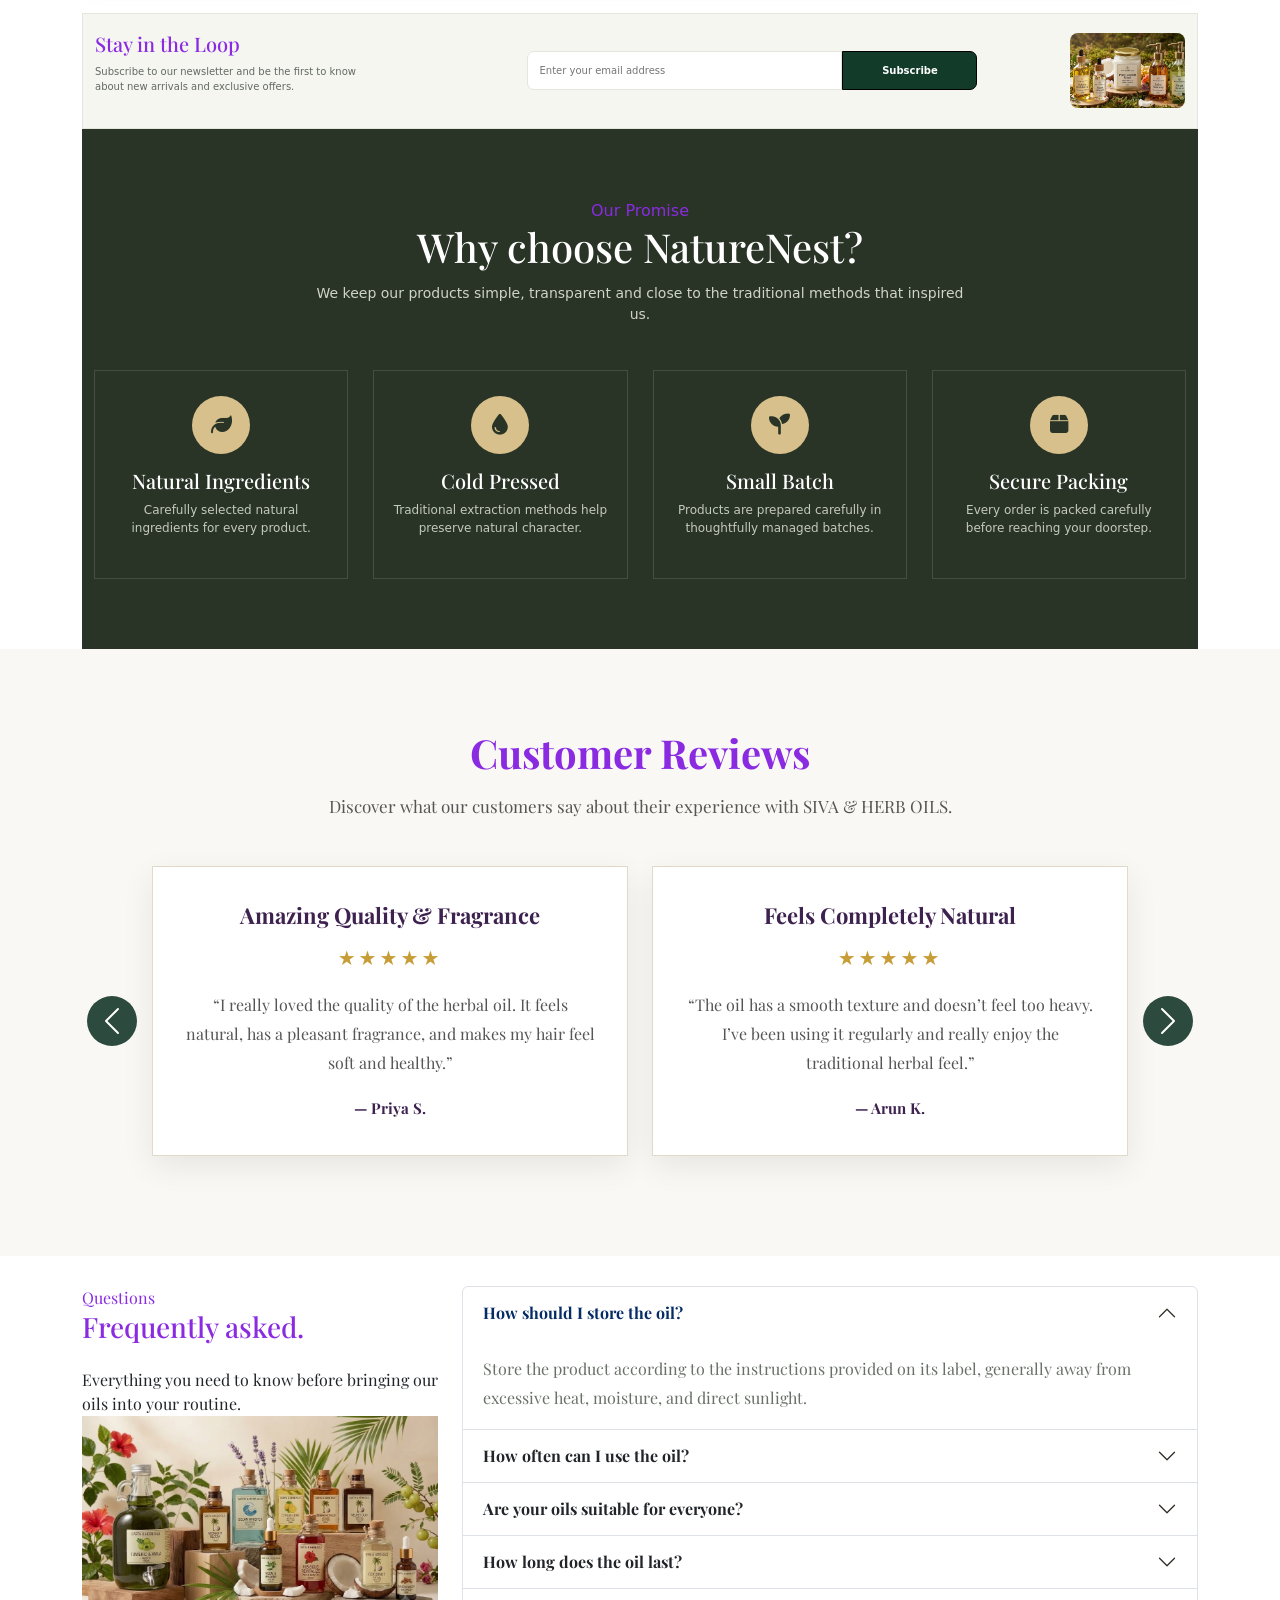
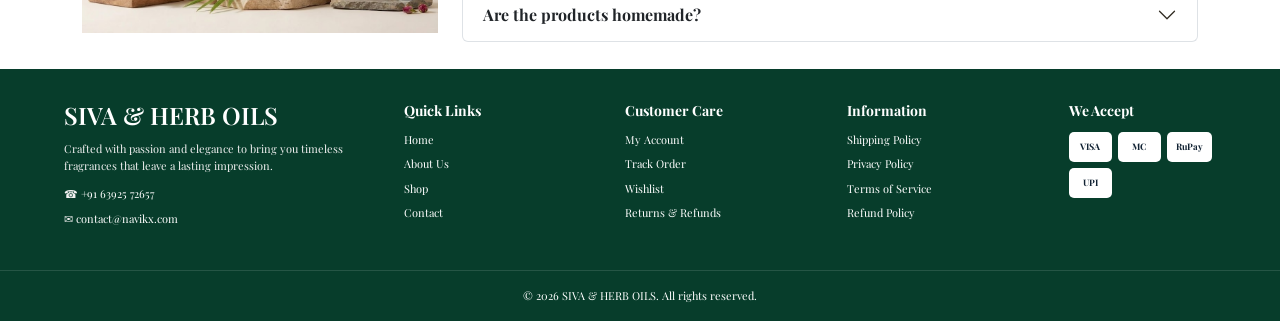
==== commit c893749a: "Update website design" ====
--- a/index.html
+++ b/index.html
@@ -17,17 +17,14 @@
   <link rel="stylesheet" href="https://cdnjs.cloudflare.com/ajax/libs/font-awesome/6.5.2/css/all.min.css">
   <!---loading text-->
 
-
-
-
   <!---navbar-->
   <header class="site-header">
     <div class="container nav">
 
       <!-- Mobile Menu -->
-      <button class="icon-btn mobile-menu" id="menuBtn" aria-label="Open menu">
+      <div class="icon-btn mobile-menu" id="menuBtn" aria-label="Open menu">
         ☰
-      </button>
+      </div>
 
       <!-- Logo -->
       <a href="#home" class="brand">
@@ -45,24 +42,32 @@
       <!-- Navigation Actions -->
       <div class="nav-actions">
 
-        <div class="topnav">
-          <div class="search-container">
-            <form action="">
-              <input type="text" placeholder="Search.." name="search">
-              <button type="submit"><i class="fa fa-search"></i></button>
-            </form>
-          </div>
-        </div>
-
-
-
-        <a href="add to card .html">
-          <button>
-            🛒<span>3</span>
-          </button>
+        <!-- Search -->
+        <div class="search-container">
+          <form action="" class="search-form">
+
+            <input type="text" name="search" placeholder="Search..." aria-label="Search">
+
+            <button type="submit" aria-label="Search">
+              <i class="fa fa-search"></i>
+            </button>
+
+          </form>
+        </div>
+
+
+        <!-- Cart -->
+        <a href="add to card .html" class="cart-link" aria-label="Shopping Cart">
+
+          <i class="fa-solid fa-cart-shopping"></i>
+
+          <span class="cart-count">3</span>
+
         </a>
 
       </div>
+
+
 
     </div>
   </header>
@@ -522,6 +527,186 @@
       </section>
 
   </main>
+
+
+
+  <!-- CUSTOMER REVIEWS -->
+  <section class="reviews-section">
+
+    <div class="container">
+
+      <div class="review-heading text-center">
+        <h1>Customer Reviews</h1>
+        <p>
+          Discover what our customers say about their experience with
+          SIVA &amp; HERB OILS.
+        </p>
+      </div>
+
+      <div id="reviewCarousel" class="carousel slide" data-bs-ride="carousel">
+
+        <div class="carousel-inner">
+
+          <!-- SLIDE 1 -->
+          <div class="carousel-item active">
+
+            <div class="row g-4 justify-content-center">
+
+              <div class="col-lg-6 col-md-6 col-12">
+                <div class="review-card">
+
+                  <h3>Amazing Quality &amp; Fragrance</h3>
+
+                  <div class="stars">★★★★★</div>
+
+                  <p>
+                    “I really loved the quality of the herbal oil.
+                    It feels natural, has a pleasant fragrance, and
+                    makes my hair feel soft and healthy.”
+                  </p>
+
+                  <span>— Priya S.</span>
+
+                </div>
+              </div>
+
+              <div class="col-lg-6 col-md-6 col-12">
+                <div class="review-card">
+
+                  <h3>Feels Completely Natural</h3>
+
+                  <div class="stars">★★★★★</div>
+
+                  <p>
+                    “The oil has a smooth texture and doesn’t feel too
+                    heavy. I’ve been using it regularly and really enjoy
+                    the traditional herbal feel.”
+                  </p>
+
+                  <span>— Arun K.</span>
+
+                </div>
+              </div>
+
+            </div>
+          </div>
+
+
+          <!-- SLIDE 2 -->
+          <div class="carousel-item">
+
+            <div class="row g-4 justify-content-center">
+
+              <div class="col-lg-6 col-md-6 col-12">
+                <div class="review-card">
+
+                  <h3>Great Product for Regular Use</h3>
+
+                  <div class="stars">★★★★★</div>
+
+                  <p>
+                    “I ordered the Amla &amp; Brahmi oil and was impressed
+                    with the packaging and quality. It has become part of
+                    my weekly hair-care routine.”
+                  </p>
+
+                  <span>— Meena R.</span>
+
+                </div>
+              </div>
+
+              <div class="col-lg-6 col-md-6 col-12">
+                <div class="review-card">
+
+                  <h3>Beautiful Packaging</h3>
+
+                  <div class="stars">★★★★★</div>
+
+                  <p>
+                    “The product arrived neatly packed and looked exactly
+                    as shown. The herbal fragrance is very pleasant.”
+                  </p>
+
+                  <span>— Karthik M.</span>
+
+                </div>
+              </div>
+
+            </div>
+          </div>
+
+
+          <!-- SLIDE 3 -->
+          <div class="carousel-item">
+
+            <div class="row g-4 justify-content-center">
+
+              <div class="col-lg-6 col-md-6 col-12">
+                <div class="review-card">
+
+                  <h3>A Wonderful Traditional Touch</h3>
+
+                  <div class="stars">★★★★★</div>
+
+                  <p>
+                    “I like that the product focuses on botanical
+                    ingredients and traditional oil-making inspiration.
+                    The overall experience has been excellent.”
+                  </p>
+
+                  <span>— Divya P.</span>
+
+                </div>
+              </div>
+
+              <div class="col-lg-6 col-md-6 col-12">
+                <div class="review-card">
+
+                  <h3>Feels Natural</h3>
+
+                  <div class="stars">★★★★★</div>
+
+                  <p>
+                    “I was impressed with the natural ingredients and
+                    traditional feel of the product. The packaging was
+                    also neat and attractive.”
+                  </p>
+
+                  <span>— Prasanth S.</span>
+
+                </div>
+              </div>
+
+            </div>
+          </div>
+
+        </div>
+
+
+        <!-- PREVIOUS BUTTON -->
+        <button class="carousel-control-prev" type="button" data-bs-target="#reviewCarousel" data-bs-slide="prev">
+
+          <span class="carousel-control-prev-icon"></span>
+          <span class="visually-hidden">Previous</span>
+
+        </button>
+
+
+        <!-- NEXT BUTTON -->
+        <button class="carousel-control-next" type="button" data-bs-target="#reviewCarousel" data-bs-slide="next">
+
+          <span class="carousel-control-next-icon"></span>
+          <span class="visually-hidden">Next</span>
+
+        </button>
+
+      </div>
+
+    </div>
+
+  </section>
+
+
   <!--faq---->
   <section class="faq" id="faq">
 
--- a/style.css
+++ b/style.css
@@ -13,7 +13,6 @@
   --radius: 18px;
   --max: 1280px;
 }
-
 /* =========================================================
    BACKGROUND SHAKING LEAVES
  ========================================================= */
@@ -776,43 +775,258 @@
 
 /* Navigation Actions */
 
-.site-header .nav-actions {
+
+/* =====================================
+   NAV ACTIONS
+===================================== */
+
+.nav-actions {
   display: flex;
   align-items: center;
-  gap: 8px;
-
-  margin-left: 0;
+  justify-content: center;
+  gap: 14px;
+
   flex-shrink: 0;
 }
 
-/* Icon Buttons */
-
-.site-header .icon-btn {
-  width: 35px;
-  height: 35px;
-
-  display: grid;
-  place-items: center;
-
-  border: 0;
+
+/* =====================================
+   SEARCH
+===================================== */
+
+.search-container {
+  display: flex;
+  align-items: center;
+}
+
+.search-form {
+  width: 210px;
+  height: 40px;
+
+  display: flex;
+  align-items: center;
+
+  border: 1px solid #ddd;
+  border-radius: 25px;
+
+  background: #fff;
+
+  overflow: hidden;
+
+  transition: 0.3s ease;
+}
+
+.search-form:focus-within {
+  border-color: blueviolet;
+
+  box-shadow:
+    0 0 0 3px rgba(138, 43, 226, 0.10);
+}
+
+
+/* Search input */
+
+.search-form input {
+  width: 100%;
+  height: 100%;
+
+  padding: 0 13px;
+
+  border: none;
+  outline: none;
+
+  background: transparent;
+
+  color: #333;
+  font-size: 14px;
+}
+
+.search-form input::placeholder {
+  color: #999;
+}
+
+
+/* Search button */
+
+.search-form button {
+  width: 42px;
+  height: 40px;
+
+  display: flex;
+  align-items: center;
+  justify-content: center;
+
+  border: none;
+
+  background: transparent;
+
+  color: #555;
+
+  cursor: pointer;
+
+  transition: 0.3s ease;
+}
+
+.search-form button:hover {
+  color: blueviolet;
+}
+
+
+/* =====================================
+   CART
+===================================== */
+
+.cart-link {
+  position: relative;
+
+  width: 42px;
+  height: 42px;
+
+  display: flex;
+  align-items: center;
+  justify-content: center;
+
   border-radius: 50%;
 
-  background: transparent;
-
-  color: var(--green);
-  font-size: 18px;
-
-  cursor: pointer;
+  background: #f7f1fb;
+
+  color: #333;
+
+  text-decoration: none;
 
   transition: all 0.3s ease;
 }
 
-.site-header .icon-btn:hover {
-  background: var(--soft);
-  transform: translateY(-1px);
-}
-
-/* Cart */
+
+/* Cart icon */
+
+.cart-link i {
+  font-size: 17px;
+}
+
+
+/* Cart hover */
+
+.cart-link:hover {
+  background:  #2C4A3E;
+  color: #fff;
+
+  transform: translateY(-2px);
+}
+
+
+/* =====================================
+   CART COUNT
+===================================== */
+
+.cart-count {
+  position: absolute;
+
+  top: -5px;
+  right: -5px;
+
+  width: 19px;
+  height: 19px;
+
+  display: flex;
+  align-items: center;
+  justify-content: center;
+
+  border-radius: 50%;
+
+  background: #c69d36;
+  color: #fff;
+
+  font-size: 10px;
+  font-weight: 700;
+
+  border: 2px solid #fff;
+}
+
+
+
+
+/* =====================================
+   MOBILE
+===================================== */
+
+@media (max-width: 850px) {
+
+  .nav-actions {
+    gap: 8px;
+  }
+
+  /* Search becomes icon */
+
+  .search-form {
+    width: 42px;
+    height: 42px;
+
+    border: none;
+    border-radius: 50%;
+
+    background: #f7f1fb;
+  }
+
+  .search-form input {
+    display: none;
+  }
+
+  .search-form button {
+    width: 42px;
+    height: 42px;
+
+    color: #333;
+  }
+
+  .search-form button:hover {
+    color:  #2C4A3E;
+  }
+
+  /* Cart */
+
+  .cart-link {
+    width: 42px;
+    height: 42px;
+  }
+}
+
+
+/* =====================================
+   SMALL MOBILE
+===================================== */
+
+@media (max-width: 480px) {
+
+  .nav-actions {
+    gap: 6px;
+  }
+
+  .search-form,
+  .search-form button,
+  .cart-link {
+    width: 38px;
+    height: 38px;
+  }
+
+  .search-form button {
+    font-size: 14px;
+  }
+
+  .cart-link i {
+    font-size: 15px;
+  }
+
+  .cart-count {
+    width: 17px;
+    height: 17px;
+
+    top: -4px;
+    right: -4px;
+
+    font-size: 9px;
+  }
+}
 
 
 /* Mobile Button */
@@ -885,8 +1099,6 @@
     margin: 0;
 
     background: #fff;
-
-    box-shadow: 0 10px 25px rgba(20, 45, 30, 0.08);
 
     z-index: 9999;
   }
@@ -1636,6 +1848,157 @@
       color: #c5c9bd;
       font-size: 12px;
     }
+
+/* ================================
+   CUSTOMER REVIEWS
+================================ */
+
+.reviews-section {
+  padding: 80px 20px;
+  background: #faf8f4;
+  overflow: hidden;
+}
+
+.review-heading {
+  max-width: 750px;
+  margin: 0 auto 45px;
+}
+
+.review-heading h1 {
+  margin-bottom: 15px;
+  font-family: "Playfair Display", serif;
+  font-size: 40px;
+  font-weight: 700;
+  color: blueviolet;
+}
+
+.review-heading p {
+  margin: 0;
+  font-family: "Playfair Display", serif;
+  font-size: 17px;
+  line-height: 1.7;
+  color: #555;
+}
+/* REVIEW CARD */
+.review-card {
+  height: 100%;
+  min-height: 280px;
+  padding: 35px 30px;
+  text-align: center;
+  background: #ffffff;
+  border: 1px solid #e2d9c8;
+  border-radius: 0px;
+  box-shadow: 0 10px 30px rgba(0, 0, 0, 0.08);
+  transition: 0.3s ease;
+}
+
+.review-card:hover {
+  transform: translateY(-6px);
+  box-shadow: 0 15px 35px rgba(0, 0, 0, 0.12);
+}
+/* TITLE */
+.review-card h3 {
+  margin-bottom: 15px;
+  font-family: "Playfair Display", serif;
+  font-size: 22px;
+  font-weight: 700;
+  color: #3d214f;
+}
+/* STARS */
+.review-card .stars {
+  margin-bottom: 18px;
+  color: #c69d36;
+  font-size: 20px;
+  letter-spacing: 3px;
+}
+/* REVIEW TEXT */
+.review-card p {
+  max-width: 520px;
+  margin: 0 auto 20px;
+  font-family: "Playfair Display", serif;
+  font-size: 16px;
+  line-height: 1.8;
+  color: #555;
+}
+/* CUSTOMER NAME */
+
+.review-card span {
+  display: block;
+  font-family: "Playfair Display", serif;
+  font-size: 15px;
+  font-weight: 700;
+  color: #3d214f;
+}
+/* CAROUSEL */
+#reviewCarousel {
+  position: relative;
+  padding: 0 70px 20px;
+}
+#reviewCarousel .carousel-inner {
+  overflow: visible;
+}
+/* CAROUSEL BUTTONS */
+#reviewCarousel .carousel-control-prev,
+#reviewCarousel .carousel-control-next {
+  width: 50px;
+  height: 50px;
+  top: 50%;
+  transform: translateY(-50%);
+  background:  #2C4A3E;
+  border-radius: 50%;
+  opacity: 1;
+}
+
+#reviewCarousel .carousel-control-prev {
+  left: 5px;
+}
+
+#reviewCarousel .carousel-control-next {
+  right: 5px;
+}
+
+/* MOBILE */
+@media (max-width: 768px) {
+
+  .reviews-section {
+    padding: 60px 15px;
+  }
+
+  .review-heading {
+    margin-bottom: 30px;
+  }
+
+  .review-heading h1 {
+    font-size: 32px;
+  }
+
+  .review-heading p {
+    font-size: 15px;
+  }
+
+  #reviewCarousel {
+    padding: 0 5px 20px;
+  }
+
+  .review-card {
+    min-height: auto;
+    padding: 28px 20px;
+  }
+
+  .review-card h3 {
+    font-size: 20px;
+  }
+
+  .review-card p {
+    font-size: 15px;
+    line-height: 1.7;
+  }
+
+  #reviewCarousel .carousel-control-prev,
+  #reviewCarousel .carousel-control-next {
+    display: none;
+  }
+}
 
     /* =========================
        RESPONSIVE
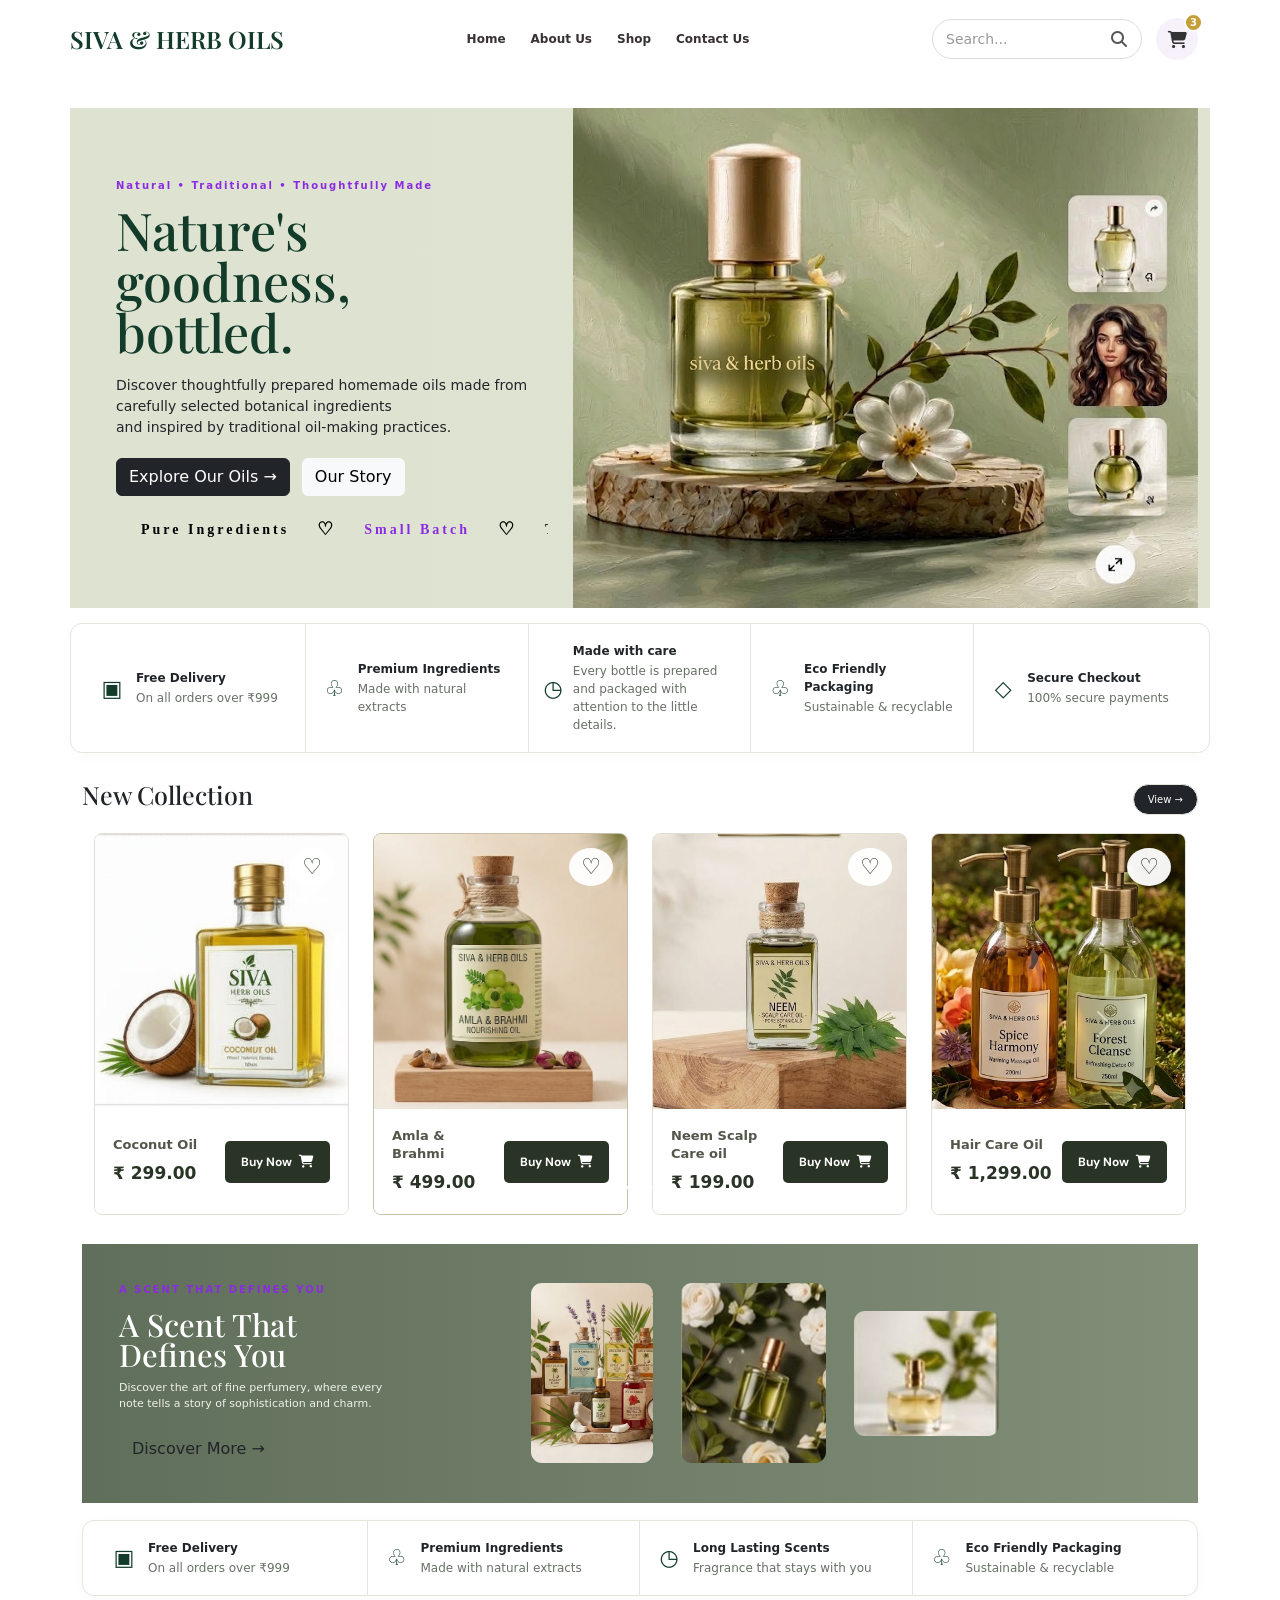
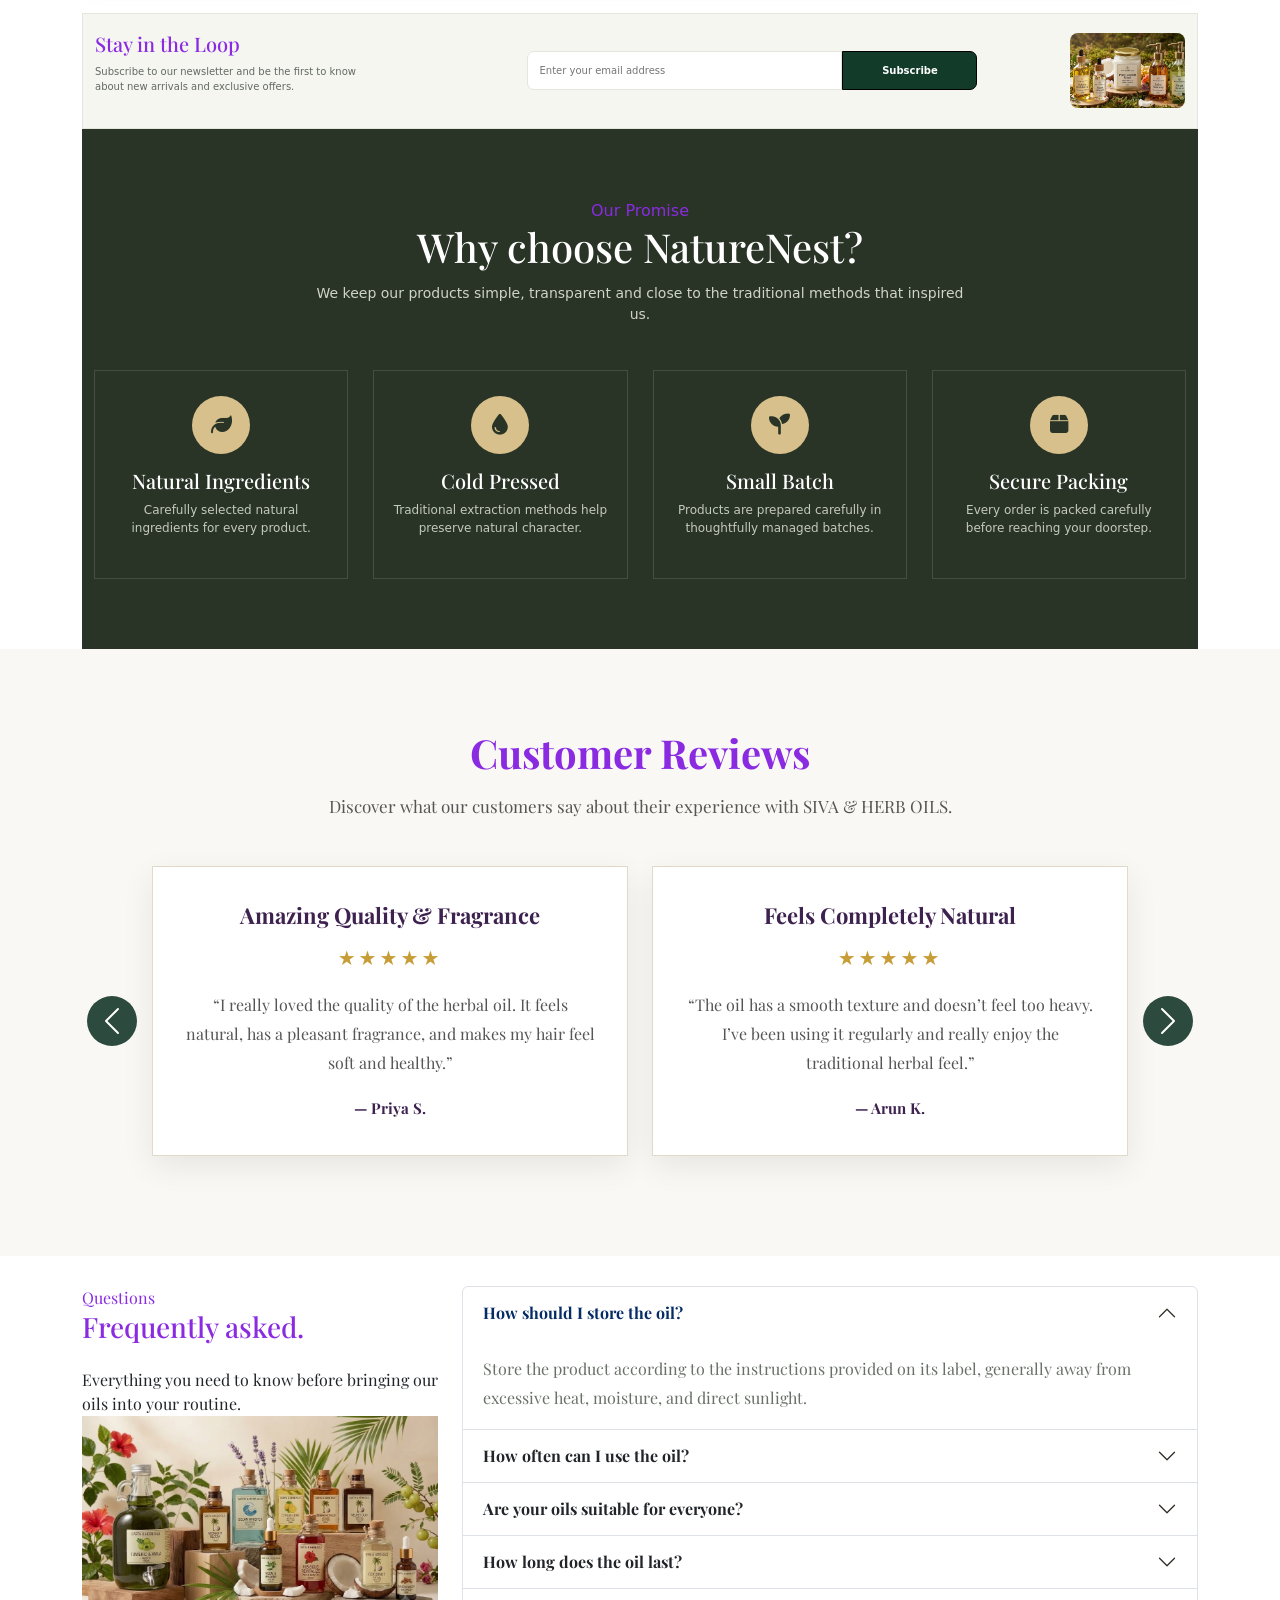
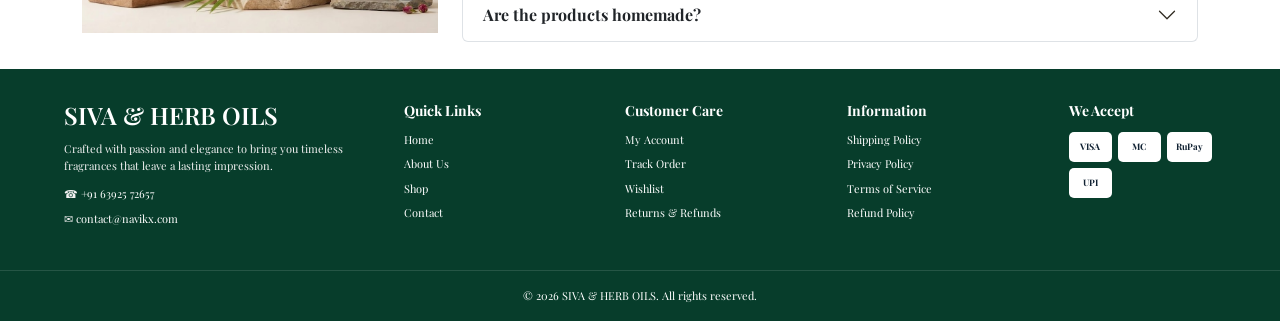
==== commit 2c86a4e5: "Add website project" ====
--- a/index.html
+++ b/index.html
@@ -27,7 +27,7 @@
       </div>
 
       <!-- Logo -->
-      <a href="#home" class="brand">
+      <a href="index.html" class="brand">
         SIVA & HERB OILS
       </a>
 
@@ -38,7 +38,6 @@
         <a href="catalog.html">Shop</a>
         <a href="contact.html">Contact Us</a>
       </nav>
-
       <!-- Navigation Actions -->
       <div class="nav-actions">
 
@@ -762,10 +761,7 @@
                 </div>
 
               </div>
-
-            </div>
-
-
+            </div>
             <div class="accordion-item">
 
               <h2 class="accordion-header">
--- a/style.css
+++ b/style.css
@@ -16,11 +16,9 @@
 /* =========================================================
    BACKGROUND SHAKING LEAVES
  ========================================================= */
-
 .site-loader {
     overflow: hidden;
 }
-
 /* Background leaf common style */
 .loading-leaf {
     position: absolute;
@@ -80,33 +78,23 @@
         leafShake4 5s ease-in-out infinite,
         leafFloat4 8s ease-in-out infinite;
 }
-
-
 .leaf-5 {
     top: 45%;
     left: 3%;
-
     font-size: 45px;
-
     opacity: 0.08;
-
     animation:
         leafShake5 3.5s ease-in-out infinite;
 }
-
 
 .leaf-6 {
     top: 55%;
     right: 4%;
-
     font-size: 50px;
-
     opacity: 0.08;
-
     animation:
         leafShake6 4s ease-in-out infinite;
 }
-
 
 /* Keep loader content above leaves */
 
@@ -114,14 +102,11 @@
     position: relative;
     z-index: 10;
 }
-
-
 /* =========================================================
    SHAKE ANIMATIONS
    ========================================================= */
 
 @keyframes leafShake1 {
-
     0%,
     100% {
         transform: rotate(-25deg);
@@ -712,14 +697,12 @@
   width: min(var(--max), calc(100% - 44px));
   height: 100%;
   margin: auto;
-
   display: flex;
   align-items: center;
   gap: 30px;
 }
 
 /* Logo */
-
 .site-header .brand {
   flex-shrink: 0;
   font-family: "Playfair Display", serif;
@@ -746,14 +729,11 @@
   position: relative;
 
   padding: 10px 0;
-
   font-size: 12px;
   font-weight: 600;
   color: #373034;
-
   white-space: nowrap;
   text-decoration: none;
-
   transition: color 0.3s ease;
 }
 
@@ -764,22 +744,14 @@
   text-decoration: underline;
   text-underline-offset: 6px;
 }
-
-
 /* Remove Active Underline */
-
 .site-header nav a.active::after {
   display: none !important;
   content: none !important;
 }
-
-/* Navigation Actions */
-
-
 /* =====================================
    NAV ACTIONS
 ===================================== */
-
 .nav-actions {
   display: flex;
   align-items: center;
@@ -788,31 +760,22 @@
 
   flex-shrink: 0;
 }
-
-
 /* =====================================
    SEARCH
 ===================================== */
-
 .search-container {
   display: flex;
   align-items: center;
 }
-
 .search-form {
   width: 210px;
   height: 40px;
-
   display: flex;
   align-items: center;
-
   border: 1px solid #ddd;
   border-radius: 25px;
-
   background: #fff;
-
   overflow: hidden;
-
   transition: 0.3s ease;
 }
 
@@ -822,130 +785,83 @@
   box-shadow:
     0 0 0 3px rgba(138, 43, 226, 0.10);
 }
-
-
 /* Search input */
-
 .search-form input {
   width: 100%;
   height: 100%;
-
   padding: 0 13px;
-
   border: none;
   outline: none;
-
   background: transparent;
-
   color: #333;
   font-size: 14px;
 }
-
 .search-form input::placeholder {
   color: #999;
 }
-
-
 /* Search button */
-
 .search-form button {
   width: 42px;
   height: 40px;
-
   display: flex;
   align-items: center;
   justify-content: center;
-
   border: none;
-
   background: transparent;
-
   color: #555;
-
   cursor: pointer;
-
   transition: 0.3s ease;
 }
 
 .search-form button:hover {
   color: blueviolet;
 }
-
-
 /* =====================================
    CART
 ===================================== */
-
 .cart-link {
   position: relative;
-
   width: 42px;
   height: 42px;
-
   display: flex;
   align-items: center;
   justify-content: center;
-
   border-radius: 50%;
-
   background: #f7f1fb;
-
   color: #333;
-
   text-decoration: none;
-
   transition: all 0.3s ease;
 }
-
-
 /* Cart icon */
-
 .cart-link i {
   font-size: 17px;
 }
-
-
 /* Cart hover */
-
 .cart-link:hover {
   background:  #2C4A3E;
   color: #fff;
-
   transform: translateY(-2px);
 }
-
-
 /* =====================================
    CART COUNT
 ===================================== */
 
 .cart-count {
   position: absolute;
-
   top: -5px;
   right: -5px;
-
   width: 19px;
   height: 19px;
-
   display: flex;
   align-items: center;
   justify-content: center;
-
   border-radius: 50%;
-
   background: #c69d36;
   color: #fff;
-
   font-size: 10px;
   font-weight: 700;
-
   border: 2px solid #fff;
 }
-
-
-
-
 /* =====================================
    MOBILE
 ===================================== */
@@ -961,10 +877,8 @@
   .search-form {
     width: 42px;
     height: 42px;
-
     border: none;
     border-radius: 50%;
-
     background: #f7f1fb;
   }
 
@@ -975,7 +889,6 @@
   .search-form button {
     width: 42px;
     height: 42px;
-
     color: #333;
   }
 
@@ -984,24 +897,19 @@
   }
 
   /* Cart */
-
   .cart-link {
     width: 42px;
     height: 42px;
   }
 }
-
-
 /* =====================================
    SMALL MOBILE
 ===================================== */
 
 @media (max-width: 480px) {
-
   .nav-actions {
     gap: 6px;
   }
-
   .search-form,
   .search-form button,
   .cart-link {
@@ -1020,118 +928,79 @@
   .cart-count {
     width: 17px;
     height: 17px;
-
     top: -4px;
     right: -4px;
-
     font-size: 9px;
   }
 }
-
-
 /* Mobile Button */
 
 .site-header .mobile-menu {
   display: none;
 }
-
-
 /* ==============================
    MOBILE
 ================================ */
 
 @media (max-width: 760px) {
-
   .site-header {
     height: 58px;
   }
-
   .site-header .nav {
     width: min(100% - 24px, 520px);
     gap: 10px;
   }
-
   /* Menu Button */
-
   .site-header .mobile-menu {
     display: grid;
-
     width: 35px;
     height: 35px;
-
     flex-shrink: 0;
-
     font-size: 20px;
   }
-
   /* Logo */
-
   .site-header .brand {
     font-size: 18px;
     margin: auto;
   }
-
- 
-
   .site-header .nav-actions {
     margin-left: auto;
     gap: 3px;
   }
-
   /* Mobile Navigation */
-
   .site-header nav {
     position: absolute;
-
     top: 58px;
     left: 0;
     right: 0;
-
     width: 100%;
-
     display: none;
-
     flex-direction: column;
     align-items: stretch;
-
     gap: 0;
-
     margin: 0;
-
     background: #fff;
-
     z-index: 9999;
   }
-
   /* Open Menu */
-
   .site-header nav.open {
     display: flex;
   }
 
   /* Mobile Links */
-
   .site-header nav a {
     width: 100%;
-
     padding: 14px 24px;
-
     font-size: 12px;
-
     border: none !important;
-
     text-align: left;
   }
-
-
   /* No Active Line */
-
   .site-header nav a.active::after {
     display: none !important;
   }
 
 }
-
 .nav-links a:hover {
   text-decoration: underline;
   text-underline-offset: 6px;
@@ -1387,7 +1256,6 @@
   background: #fff;
   box-shadow: 0 3px 16px #00000005;
 }
-
 .benefits>div {
   display: flex;
   align-items: center;
@@ -1418,19 +1286,15 @@
   color: var(--muted);
   margin-top: 2px;
 }
-
-
 .section {
   padding-top: 27px;
 }
-
 .section-head {
   display: flex;
   justify-content: space-between;
   align-items: center;
   margin-bottom: 15px;
 }
-
 .section h2,
 .newsletter h2 {
   font-family: "Playfair Display", serif;
@@ -1482,33 +1346,24 @@
   display: block;
   object-fit: cover;
 }
-
 /* Heart */
-
 .heart {
   position: absolute;
   top: 14px;
   right: 14px;
   z-index: 5;
-
   width: 38px;
   height: 38px;
-
   border: none;
   border-radius: 50%;
-
   background: rgba(255, 255, 255, 0.95);
   color: #293426;
-
   font-size: 22px;
   line-height: 38px;
-
   cursor: pointer;
-
   display: flex;
   align-items: center;
   justify-content: center;
-
   transition: all 0.3s ease;
 }
 
@@ -1524,11 +1379,9 @@
 .product-info {
   min-height: 105px;
   padding: 18px;
-
   display: flex;
   align-items: center;
   justify-content: space-between;
-
   gap: 15px;
   background: #fff;
 }
@@ -1542,19 +1395,15 @@
 
 .product-details span {
   color: #52564b;
-
   font-size: 13px;
   font-weight: 600;
-
   line-height: 1.4;
 }
 
 .product-details b {
   color: #293426;
-
   font-size: 17px;
   font-weight: 700;
-
   white-space: nowrap;
 }
 
@@ -1564,64 +1413,45 @@
 
 .buy-btn {
   flex-shrink: 0;
-
   min-width: 105px;
   height: 42px;
-
   padding: 0 14px;
-
   border: none;
   border-radius: 5px;
-
   background: #293426;
   color: #fff;
-
   display: inline-flex;
   align-items: center;
   justify-content: center;
-
   gap: 7px;
-
   font-family: "DM Sans", sans-serif;
   font-size: 12px;
   font-weight: 700;
-
   cursor: pointer;
-
   text-decoration: none;
-
   transition: all 0.3s ease;
 }
-
 .buy-btn i {
   font-size: 13px;
 }
-
 .buy-btn:hover {
   background: #0b2d1d;
   color: #fff;
-
   transform: translateY(-2px);
 }
-
 /* =========================
    FEATURED CARD
 ========================= */
-
 .product-card.featured {
   border: 1px solid #c9bfa6;
 }
-
 /* =========================
    MOBILE
 ========================= */
-
 @media (max-width: 575px) {
-
   .product-card img {
     height: 260px;
   }
-
   .product-info {
     padding: 15px;
     min-height: 95px;
@@ -1642,7 +1472,7 @@
     font-size: 11px;
   }
 }
-/*----choose container--*/
+
 
 .choose .container{
   margin-top: 29px;
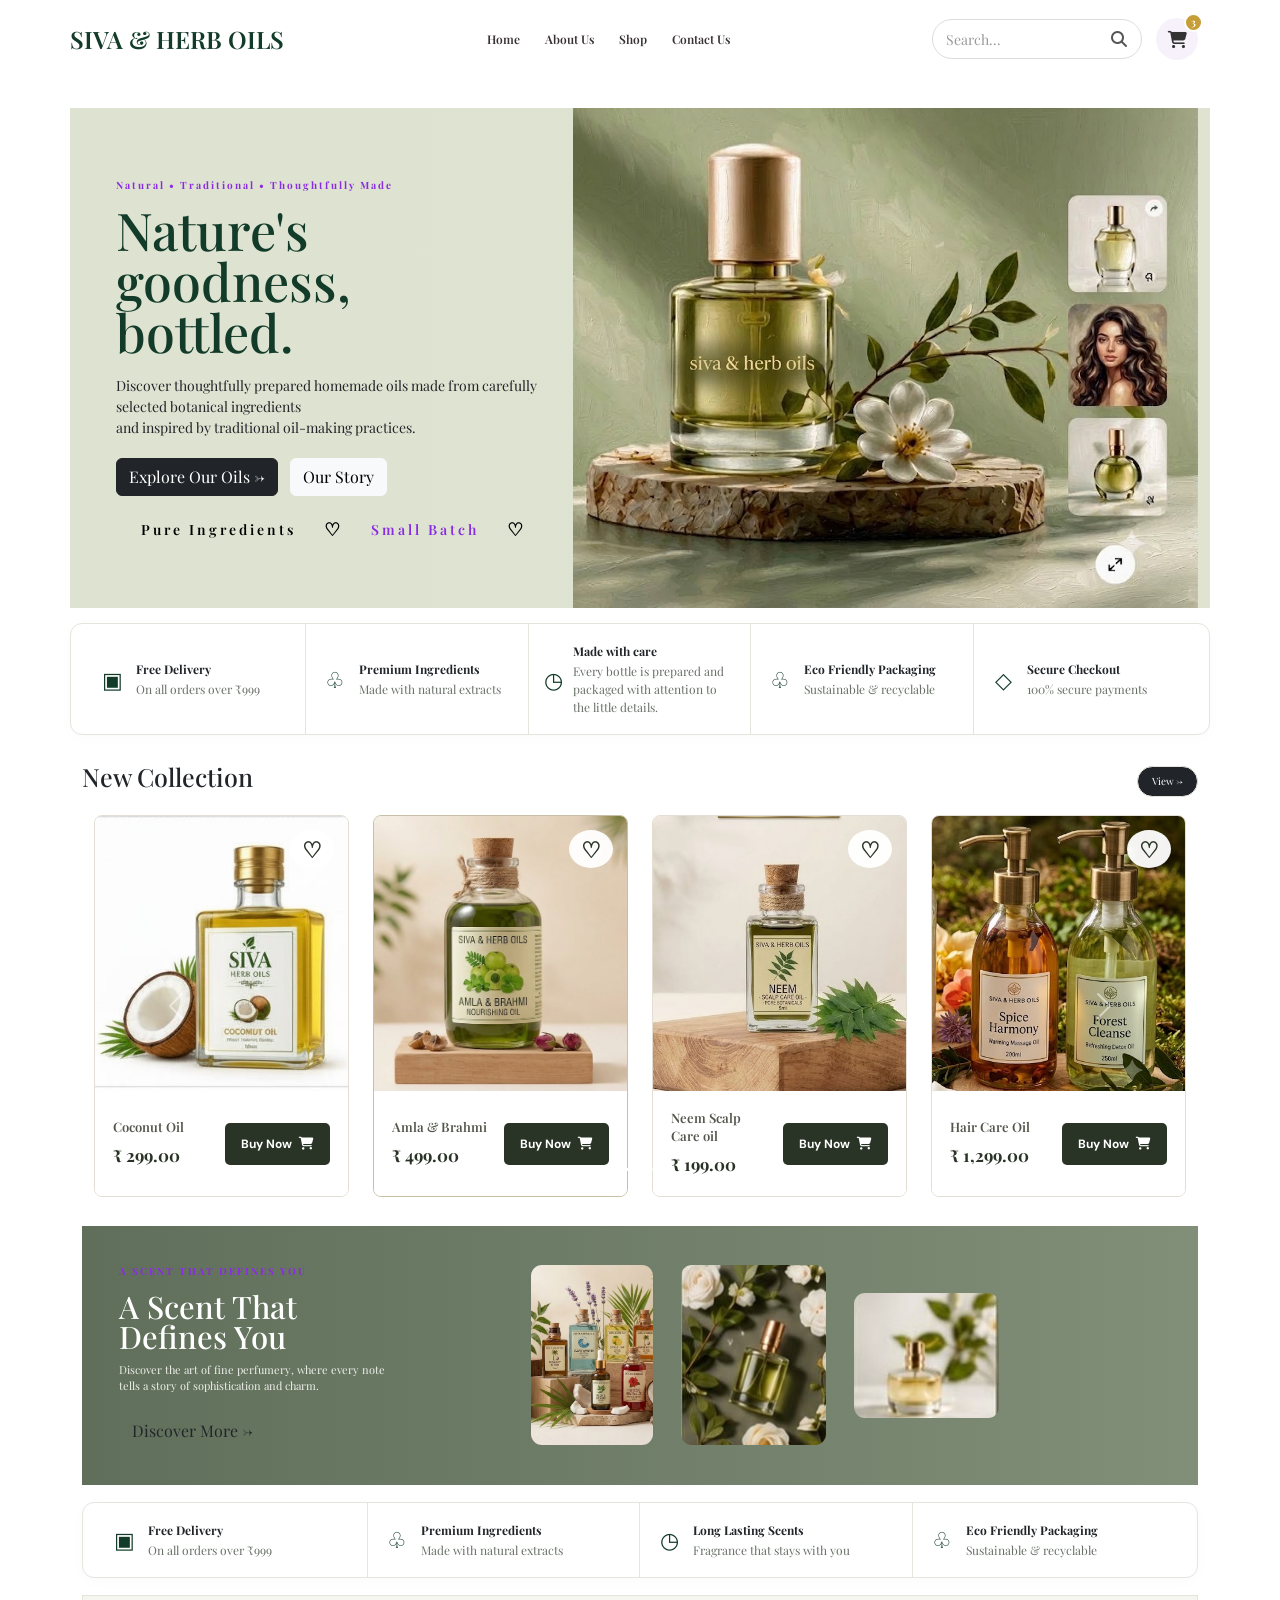
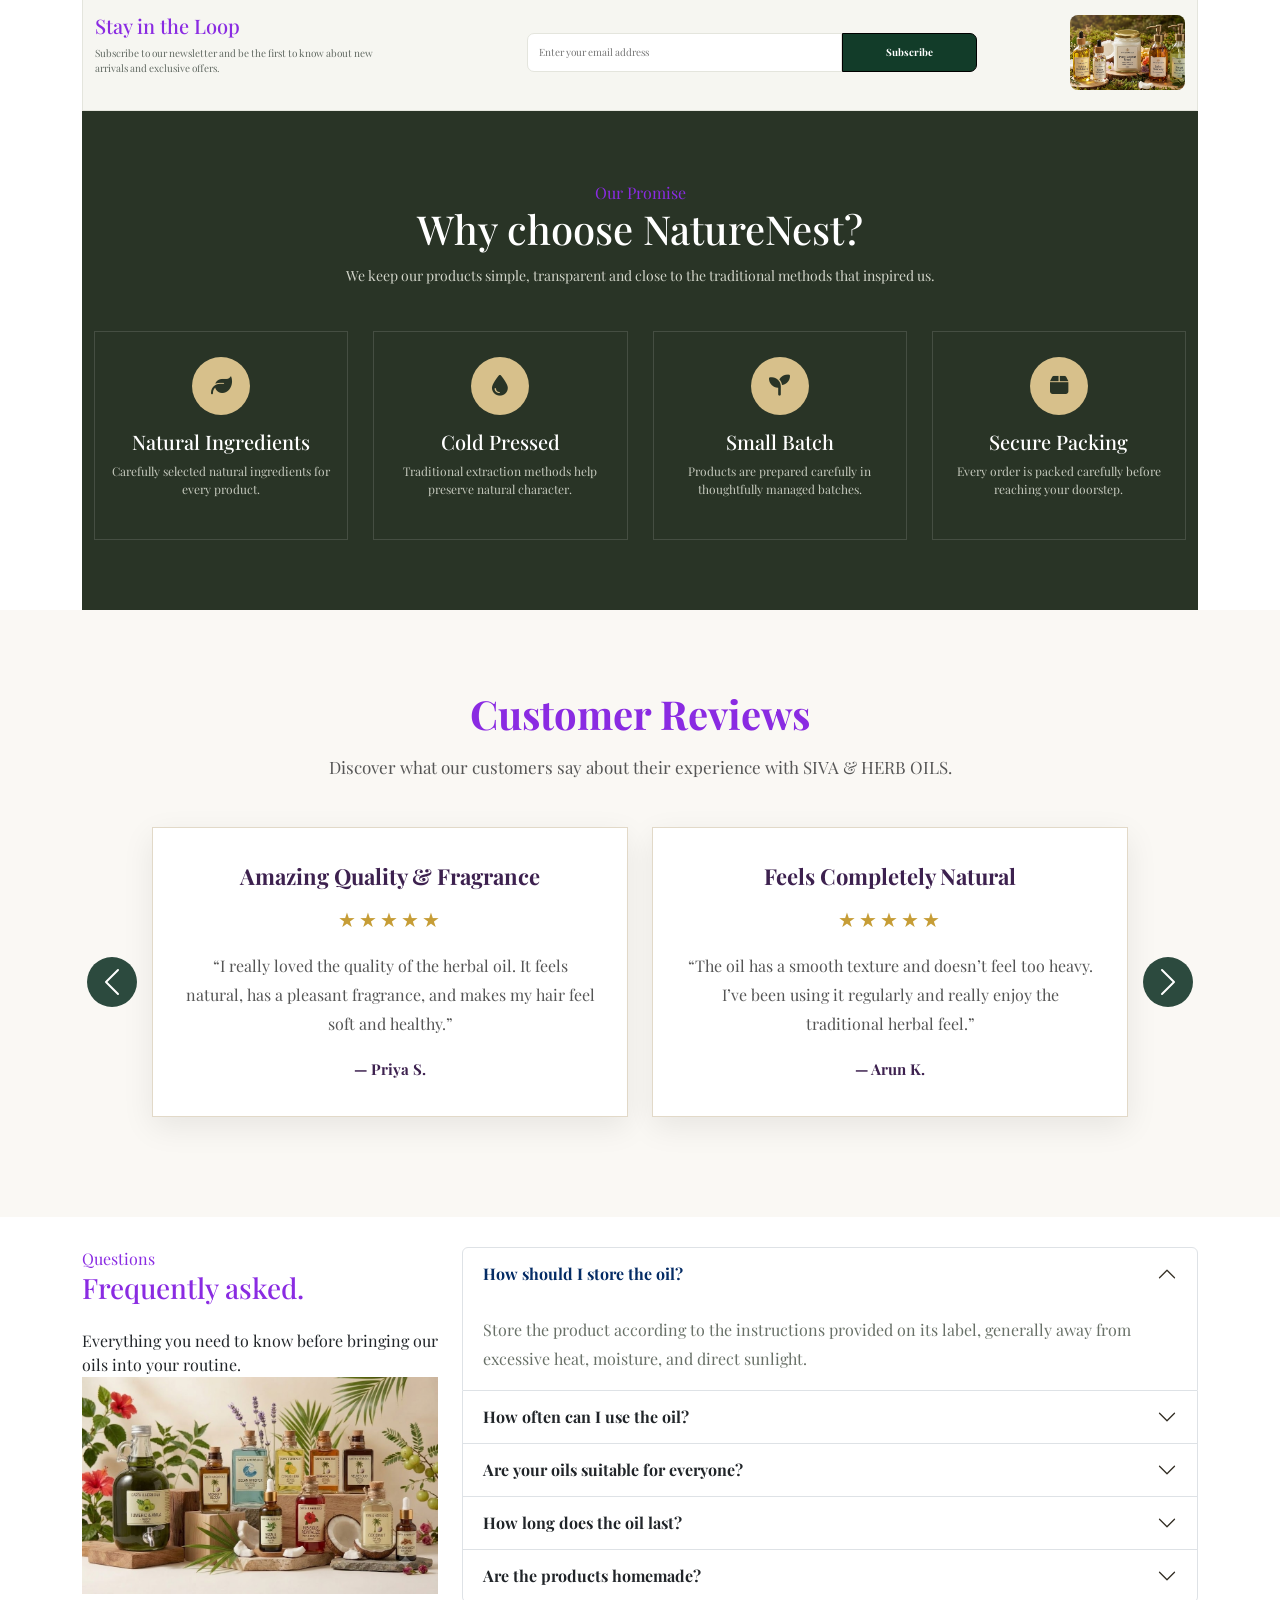
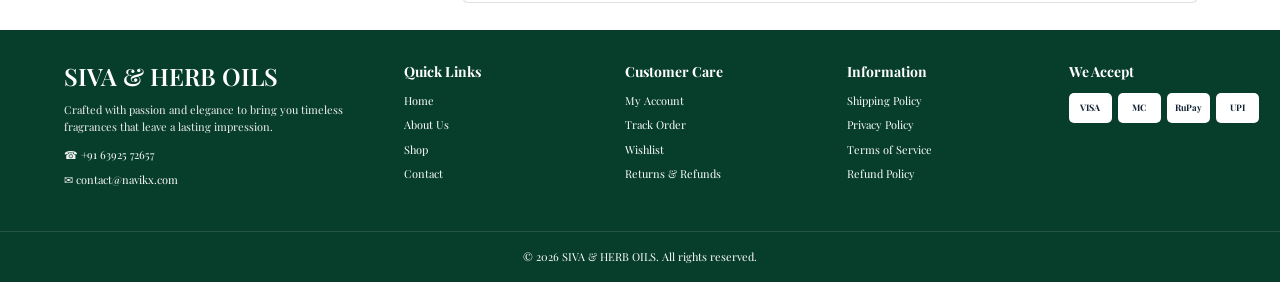
==== commit 18472c2c: "Update website" ====
--- a/index.html
+++ b/index.html
@@ -179,10 +179,10 @@
                           <b>₹ 299.00</b>
                         </div>
 
-                        <button type="button" class="buy-btn">
+                        <a href="p1.html"><button type="button" class="buy-btn">
                           Buy Now
                           <i class="fa-solid fa-cart-shopping"></i>
-                        </button>
+                        </button></a>
                       </div>
                     </article>
                   </div>
@@ -198,10 +198,10 @@
                           <b>₹ 499.00</b>
                         </div>
 
-                        <button type="button" class="buy-btn">
+                        <a href=" "><button type="button" class="buy-btn">
                           Buy Now
                           <i class="fa-solid fa-cart-shopping"></i>
-                        </button>
+                        </button></a>
                       </div>
                     </article>
                   </div>
@@ -217,10 +217,10 @@
                           <b>₹ 199.00</b>
                         </div>
 
-                        <button type="button" class="buy-btn">
+                        <a href=" "><button type="button" class="buy-btn">
                           Buy Now
                           <i class="fa-solid fa-cart-shopping"></i>
-                        </button>
+                        </button></a>
                       </div>
                     </article>
                   </div>
@@ -234,11 +234,10 @@
                           <span>Hair Care Oil</span>
                           <b>₹ 1,299.00</b>
                         </div>
-
-                        <button type="button" class="buy-btn">
+                        <a href=" "><button type="button" class="buy-btn">
                           Buy Now
                           <i class="fa-solid fa-cart-shopping"></i>
-                        </button>
+                        </button></a>
                       </div>
                     </article>
                   </div>
@@ -258,11 +257,10 @@
                           <span>Velvet Hair Oil</span>
                           <b>₹ 1,399.00</b>
                         </div>
-
-                        <button type="button" class="buy-btn">
+                        <a href=" "><button type="button" class="buy-btn">
                           Buy Now
                           <i class="fa-solid fa-cart-shopping"></i>
-                        </button>
+                        </button></a>
                       </div>
                     </article>
                   </div>
@@ -271,17 +269,15 @@
                     <article class="product-card">
                       <button class="heart">♡</button>
                       <img src="assets/Screenshot 2026-09-10 103944.png" alt="Coconut Hair Oil">
-
                       <div class="product-info">
                         <div class="product-details">
                           <span>Sesame Oil</span>
                           <b>₹ 399.00</b>
                         </div>
-
-                        <button type="button" class="buy-btn">
+                        <a href=" "><button type="button" class="buy-btn">
                           Buy Now
                           <i class="fa-solid fa-cart-shopping"></i>
-                        </button>
+                        </button></a>
                       </div>
                     </article>
                   </div>
@@ -296,11 +292,10 @@
                           <span>BhringRai Oil</span>
                           <b>₹ 599.00</b>
                         </div>
-
-                        <button type="button" class="buy-btn">
+                        <a href=" "><button type="button" class="buy-btn">
                           Buy Now
                           <i class="fa-solid fa-cart-shopping"></i>
-                        </button>
+                        </button></a>
                       </div>
                     </article>
                   </div>
@@ -316,20 +311,17 @@
                           <b>₹ 699.00</b>
                         </div>
 
-                        <button type="button" class="buy-btn">
+                        <a href=" "><button type="button" class="buy-btn">
                           Buy Now
                           <i class="fa-solid fa-cart-shopping"></i>
-                        </button>
+                        </button></a>
                       </div>
                     </article>
                   </div>
-
                 </div>
               </div>
 
               <!--slide 3-->
-
-
             </div>
 
             <!-- Previous Button -->
@@ -373,8 +365,6 @@
           <img class="small-story" src="assets/story-small.jpg" alt="Amber perfume" />
         </div>
       </section>
-
-
       <!--benefits-->
       <section class="benefits container second-benefits">
         <div>
@@ -538,7 +528,7 @@
         <h1>Customer Reviews</h1>
         <p>
           Discover what our customers say about their experience with
-          SIVA &amp; HERB OILS.
+          SIVA & HERB OILS.
         </p>
       </div>
 
@@ -554,7 +544,7 @@
               <div class="col-lg-6 col-md-6 col-12">
                 <div class="review-card">
 
-                  <h3>Amazing Quality &amp; Fragrance</h3>
+                  <h3>Amazing Quality &  Fragrance</h3>
 
                   <div class="stars">★★★★★</div>
 
@@ -604,13 +594,13 @@
                   <div class="stars">★★★★★</div>
 
                   <p>
-                    “I ordered the Amla &amp; Brahmi oil and was impressed
+                    “I ordered the Amla &  Brahmi oil and was impressed
                     with the packaging and quality. It has become part of
                     my weekly hair-care routine.”
                   </p>
 
                   <span>— Meena R.</span>
-
+                  
                 </div>
               </div>
 
@@ -729,16 +719,10 @@
 
             <img src="assets/watermarked_img_14638677125859379117.jpg">
           </p>
-
-
-        </div>
-
-
+        </div>
         <div class="col-lg-8">
 
           <div class="accordion" id="faqAccordion">
-
-
             <div class="accordion-item">
 
               <h2 class="accordion-header">
@@ -911,13 +895,12 @@
         <a href="#">My Account</a>
         <a href="#">Track Order</a>
         <a href="#">Wishlist</a>
-        <a href="#">Returns &amp; Refunds</a>
+        <a href="#">Returns & Refunds</a>
       </div>
 
       <!-- Information -->
       <div class="footer-box">
         <h4>Information</h4>
-
         <a href="#">Shipping Policy</a>
         <a href="#">Privacy Policy</a>
         <a href="#">Terms of Service</a>
@@ -937,7 +920,7 @@
     </div>
     <!-- Copyright -->
     <div class="copyright">
-      © 2026 SIVA &amp; HERB OILS. All rights reserved.
+      © 2026 SIVA & HERB OILS. All rights reserved.
     </div>
   </footer>
 
--- a/style.css
+++ b/style.css
@@ -628,6 +628,7 @@
   box-sizing: border-box;
   margin: 0;
   padding: 0;
+  font-family: "Playfair Display", serif;
 }
 
 html {
@@ -635,7 +636,7 @@
 }
 
 body {
-  font-family: "DM Sans", Arial, sans-serif;
+font-family: "Playfair Display", serif;
   background: #fff;
   color: var(--text);
   line-height: 1.5;
@@ -845,7 +846,6 @@
 /* =====================================
    CART COUNT
 ===================================== */
-
 .cart-count {
   position: absolute;
   top: -5px;
@@ -2088,7 +2088,7 @@
 .payments {
   display: flex;
   align-items: center;
-  flex-wrap: wrap;
+  flex-wrap: nowrap ;
   gap: 6px;
   margin-top: 10px;
 }
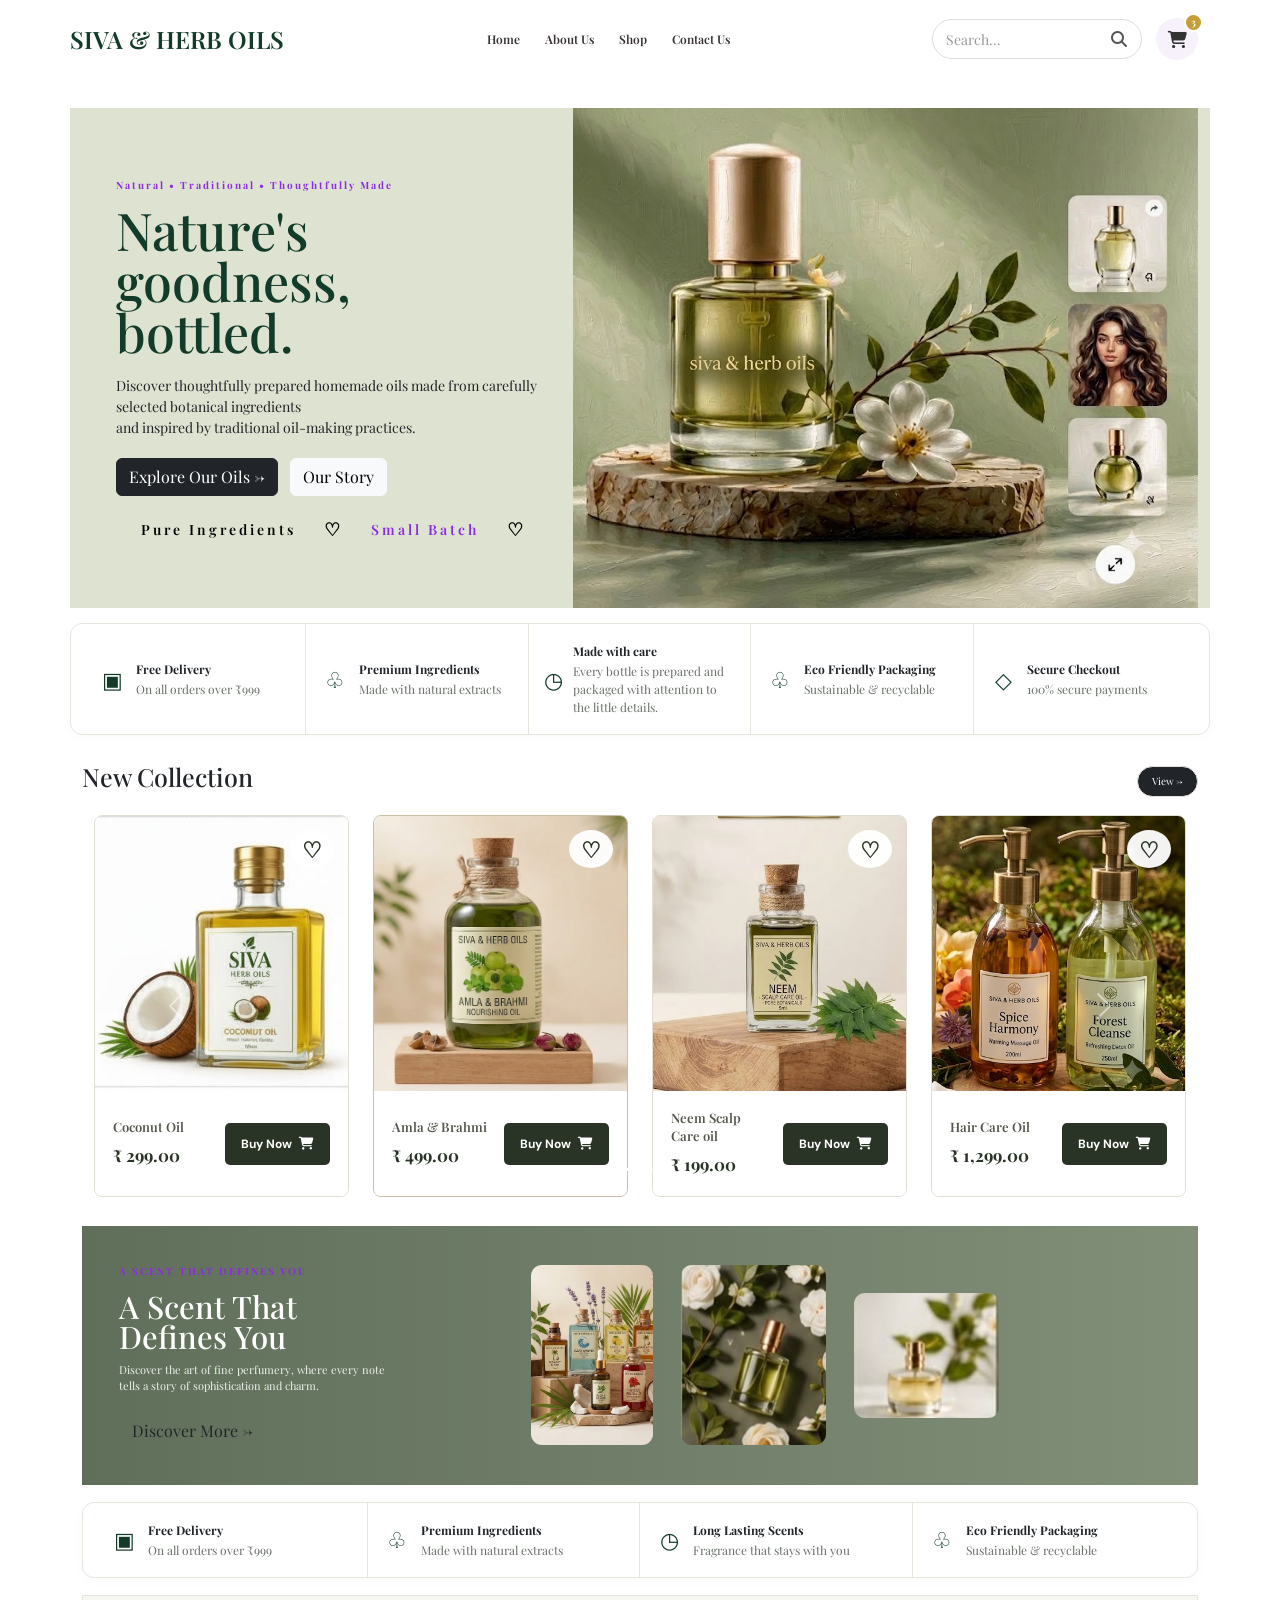
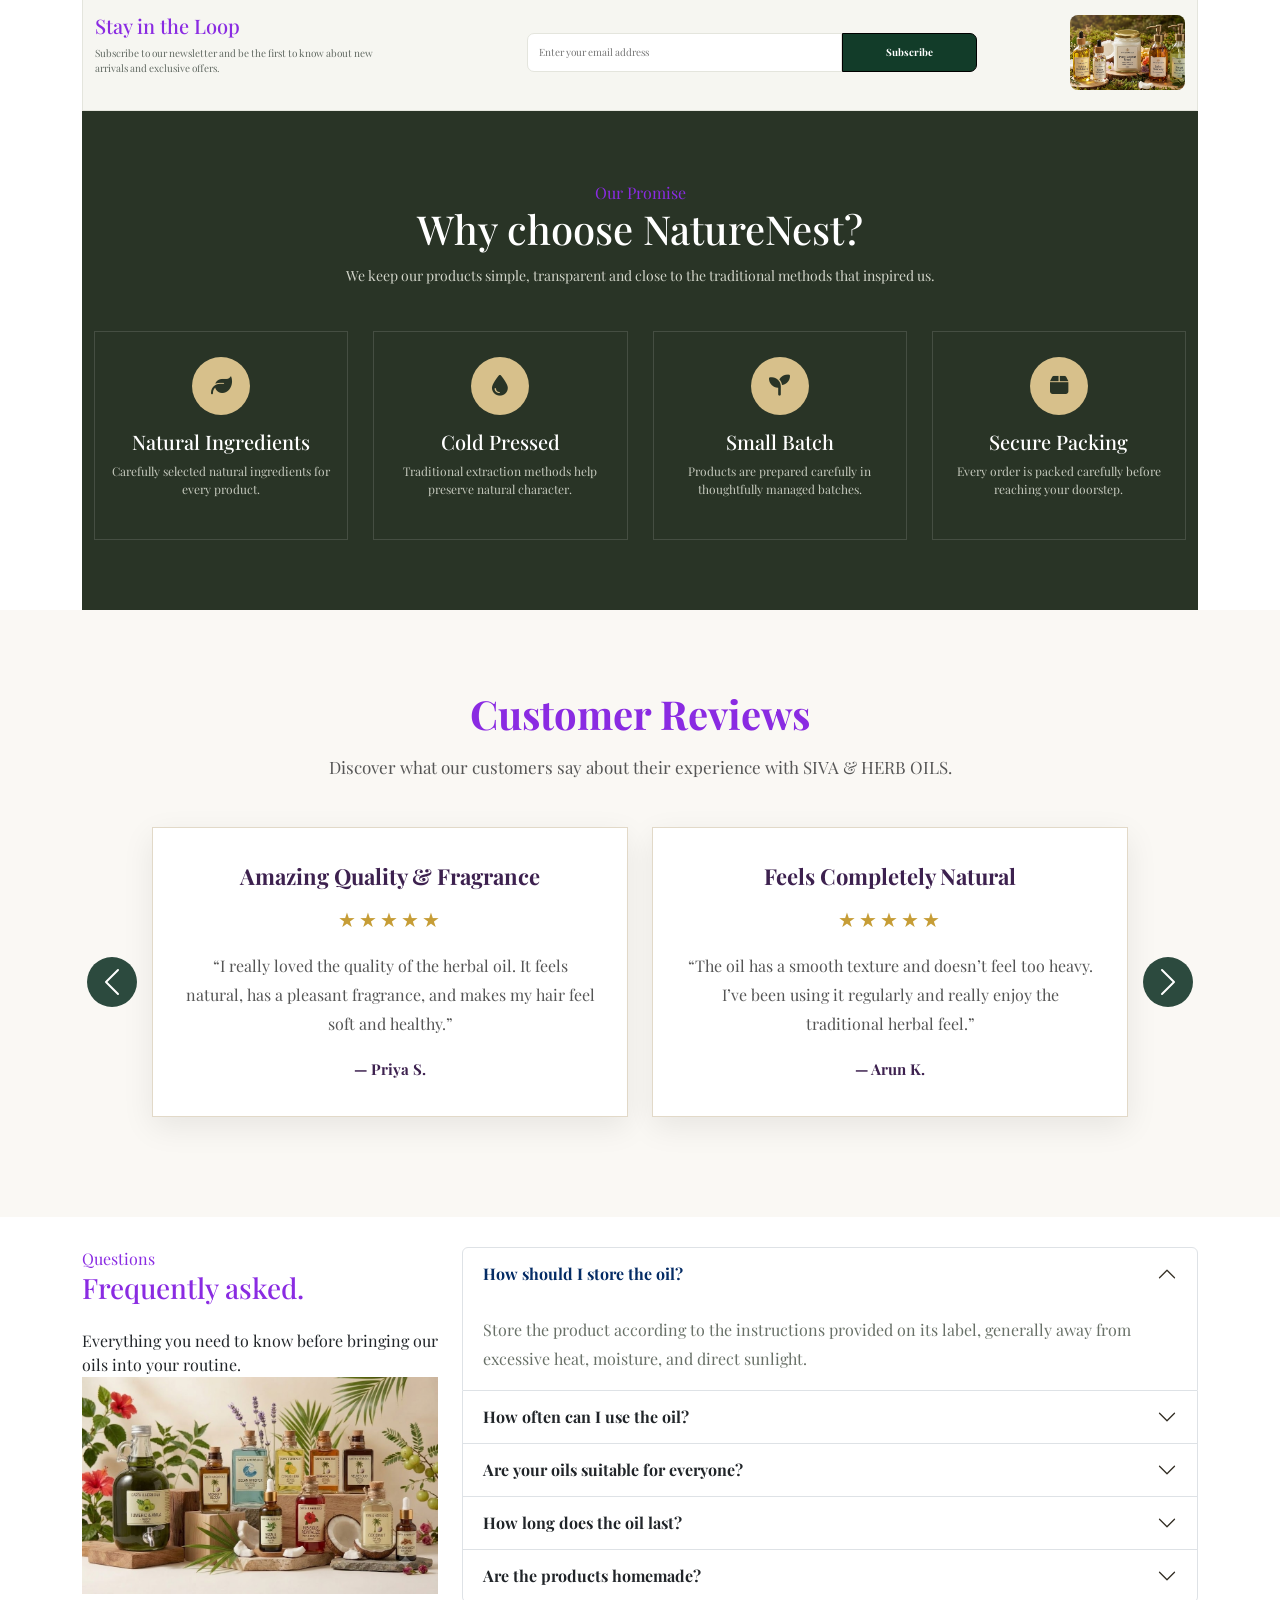
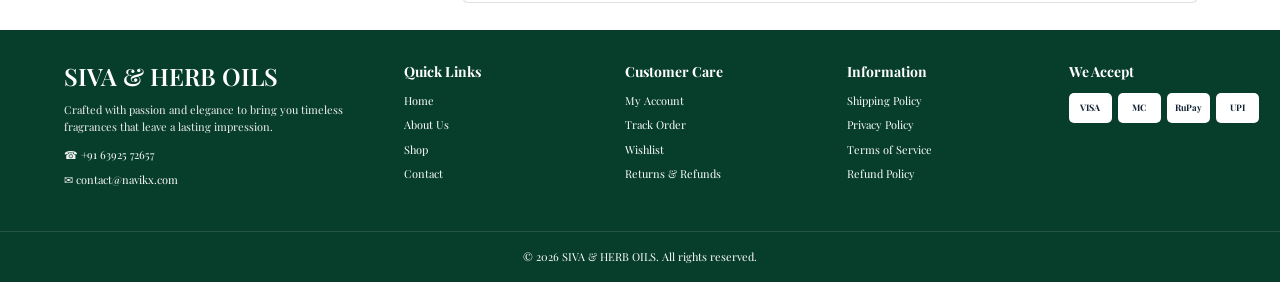
==== commit 39f6b7b7: "Update website" ====
--- a/index.html
+++ b/index.html
@@ -895,7 +895,7 @@
         <a href="#">My Account</a>
         <a href="#">Track Order</a>
         <a href="#">Wishlist</a>
-        <a href="#">Returns & Refunds</a>
+        <a href="#">Returns &amp; Refunds</a>
       </div>
 
       <!-- Information -->
@@ -920,7 +920,7 @@
     </div>
     <!-- Copyright -->
     <div class="copyright">
-      © 2026 SIVA & HERB OILS. All rights reserved.
+      © 2026 SIVA &amp; HERB OILS. All rights reserved.
     </div>
   </footer>
 
